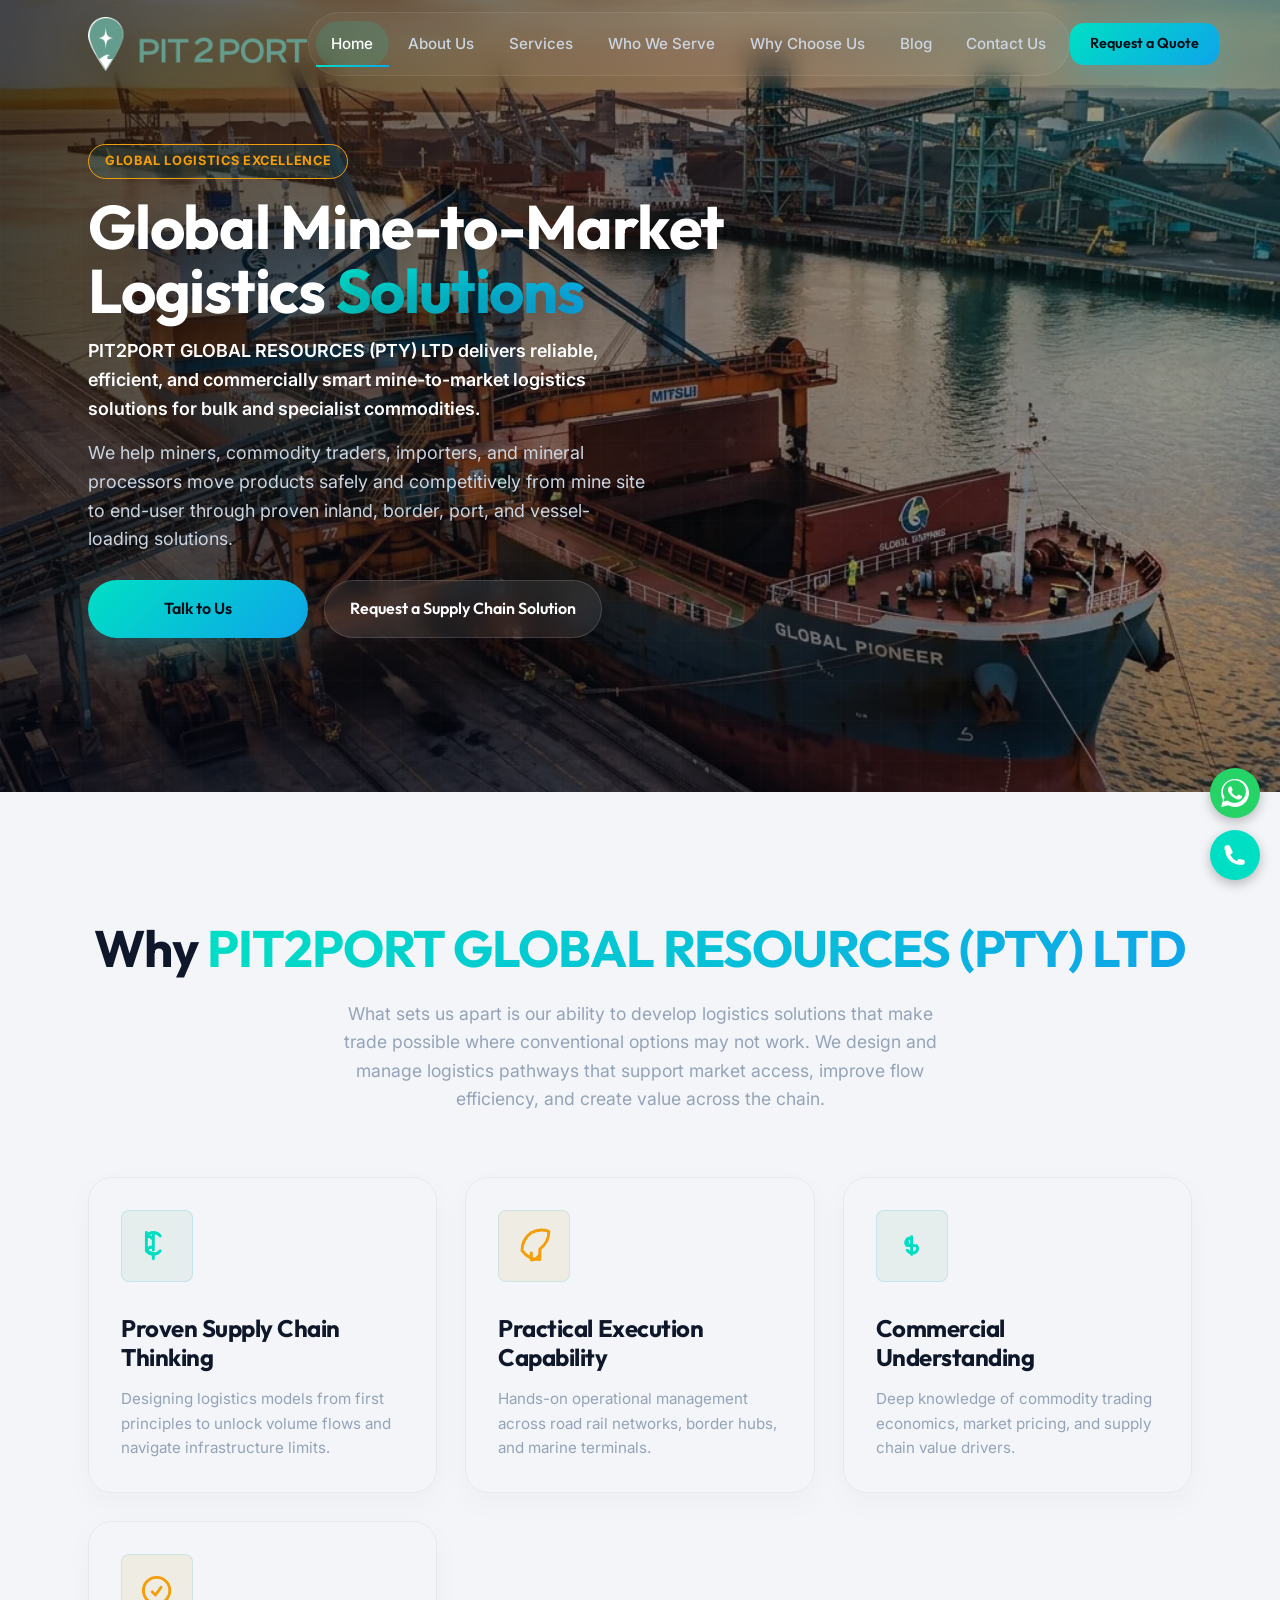
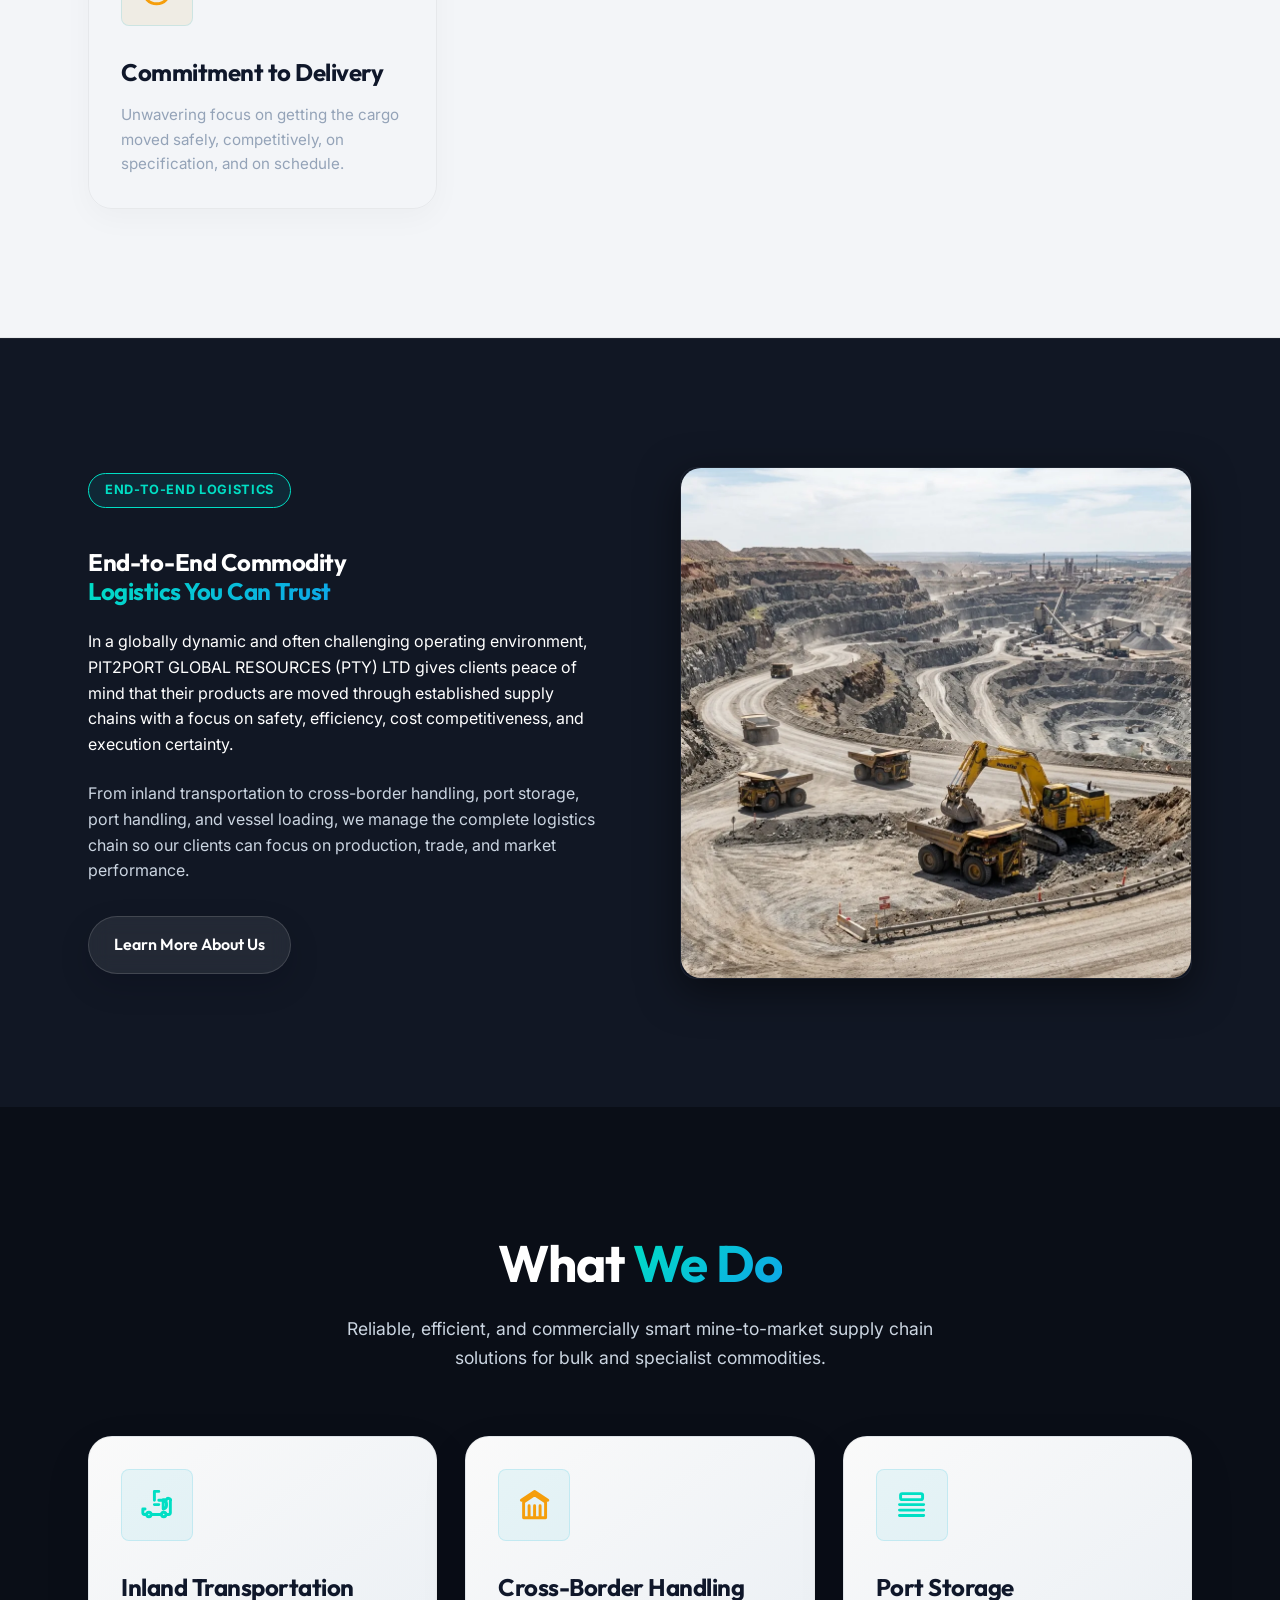
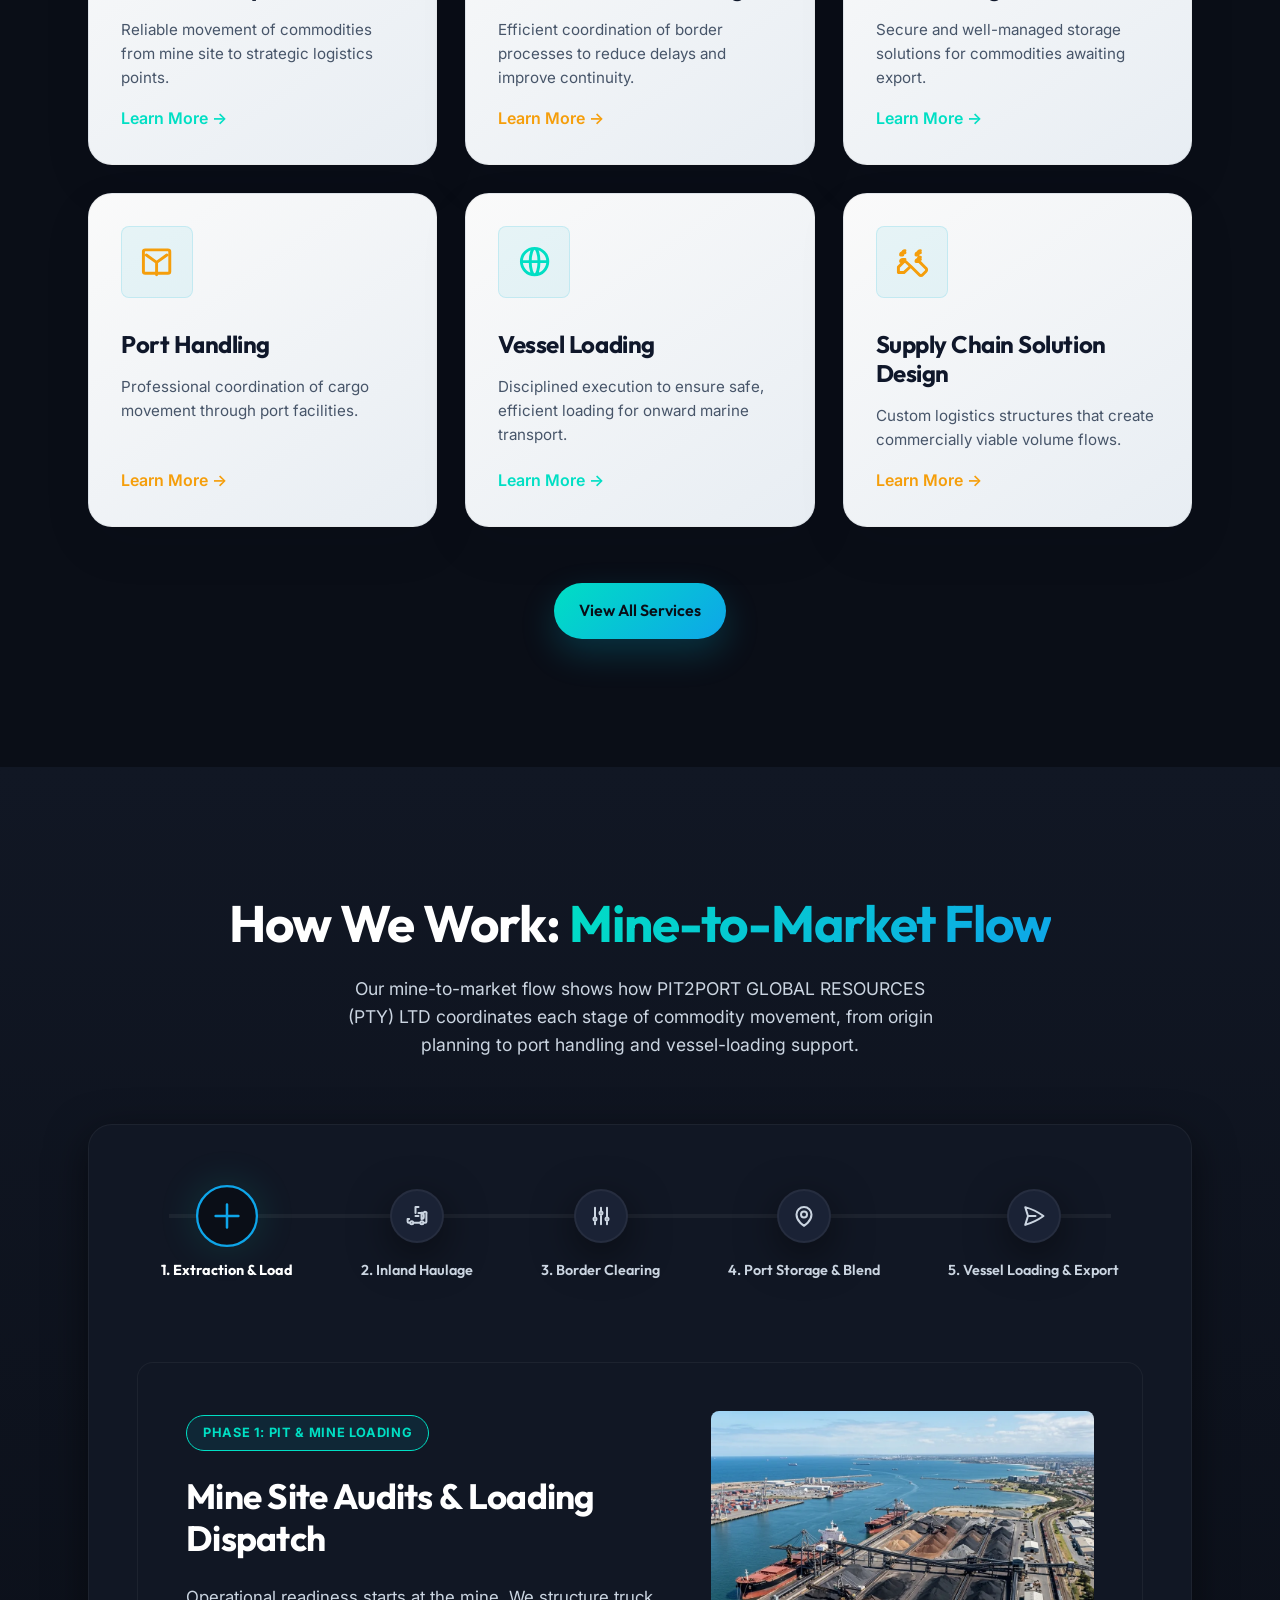
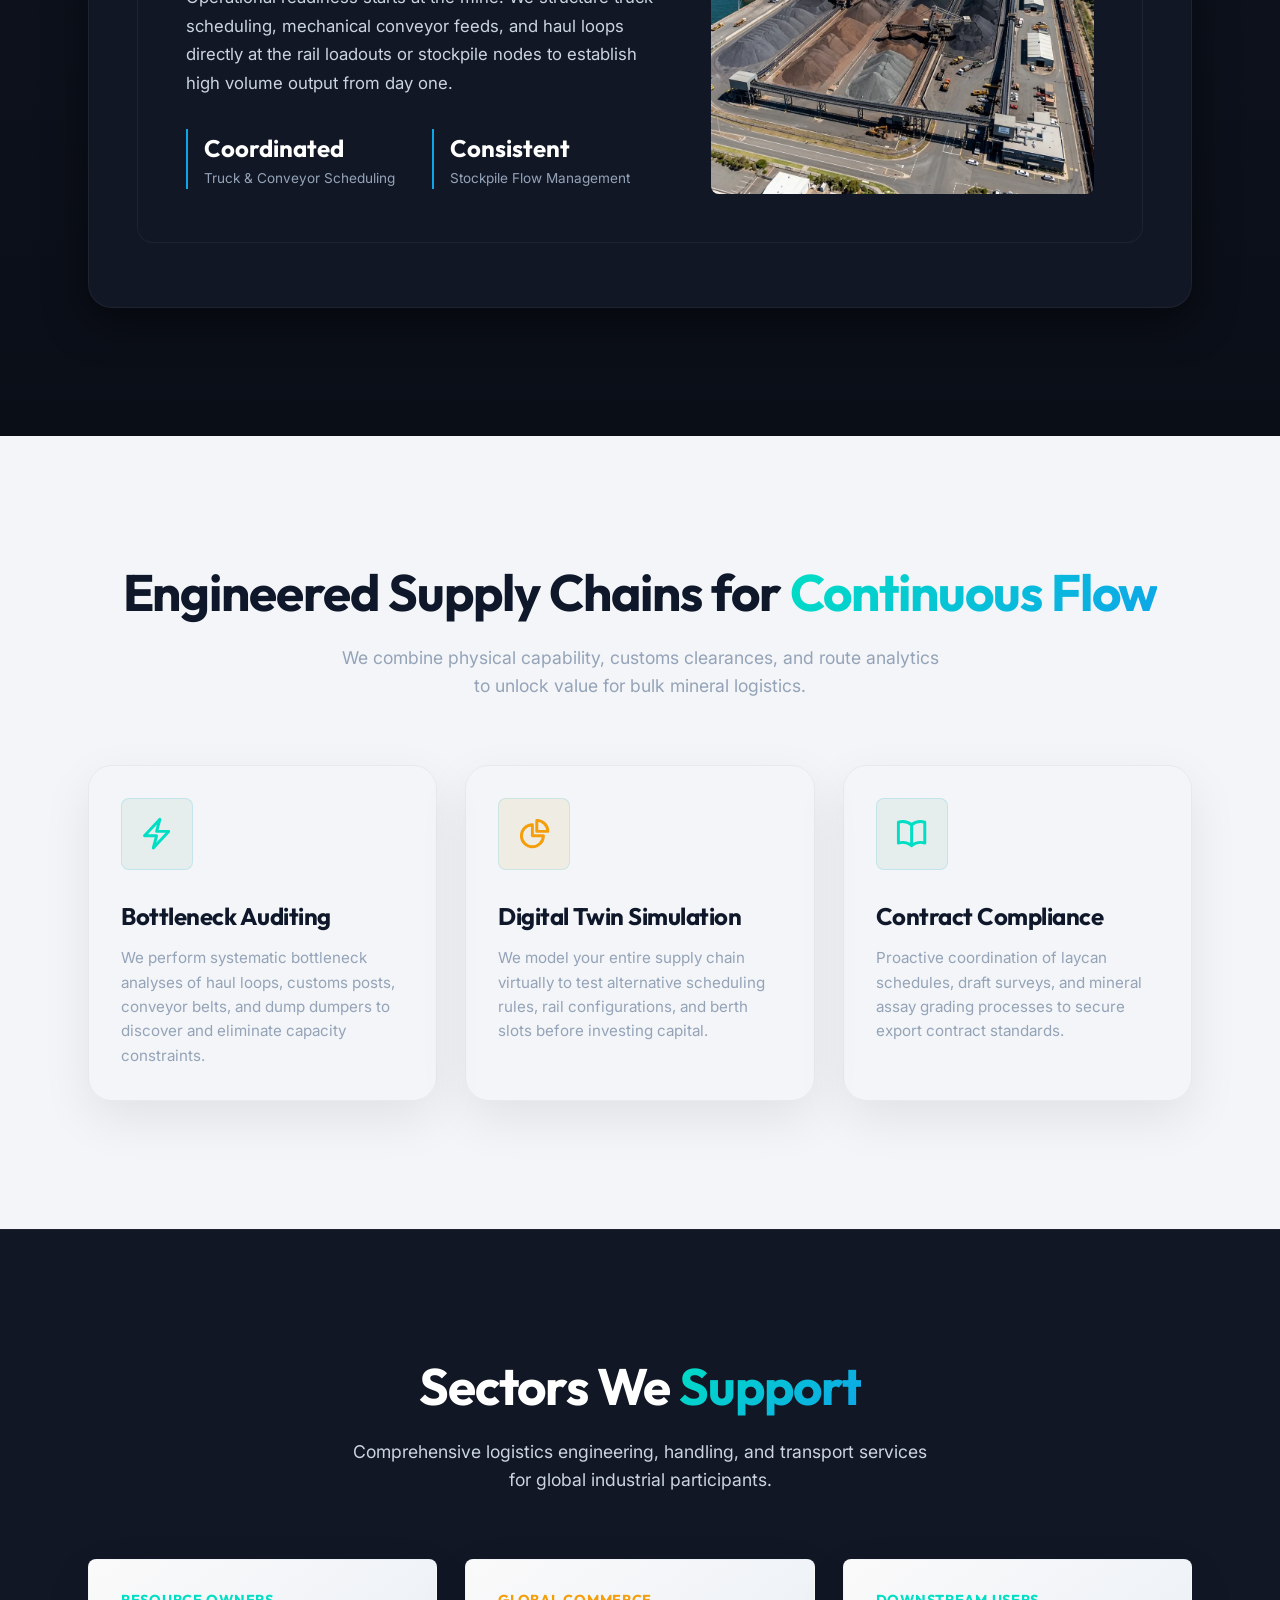
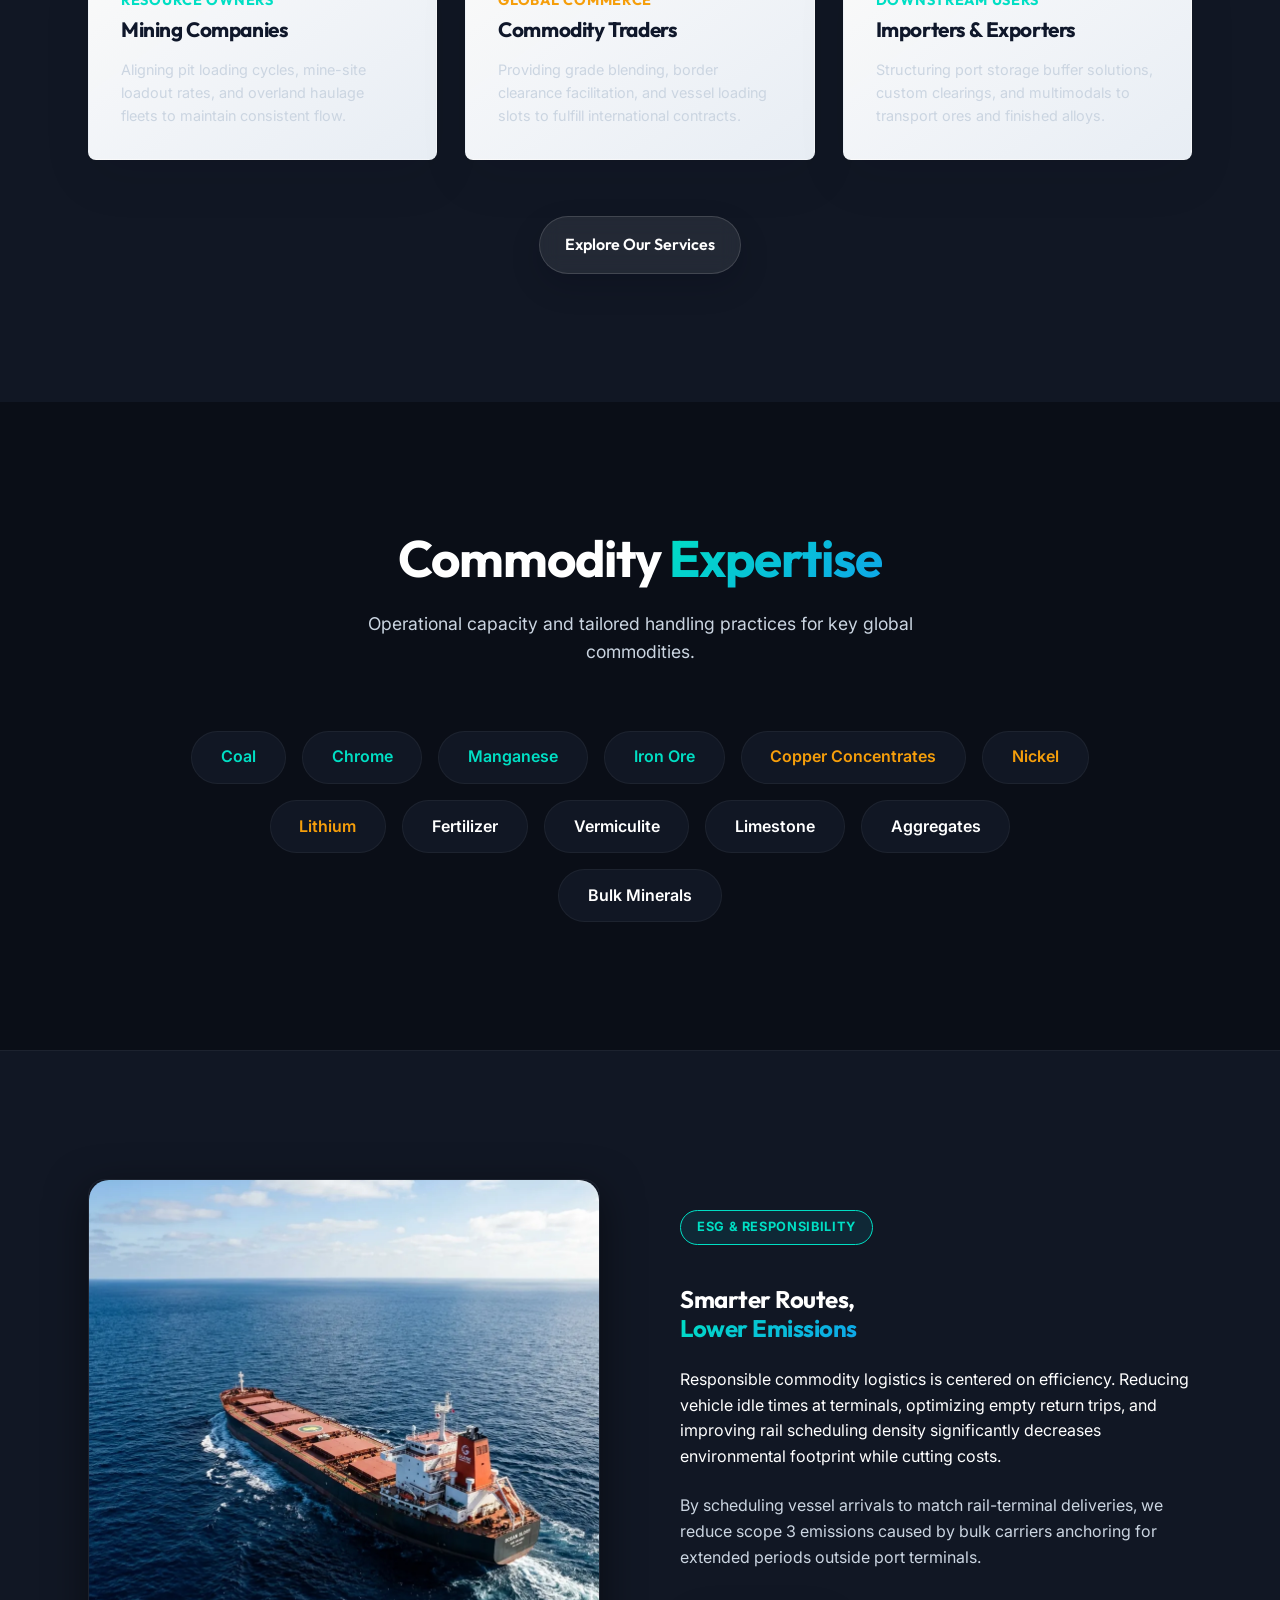
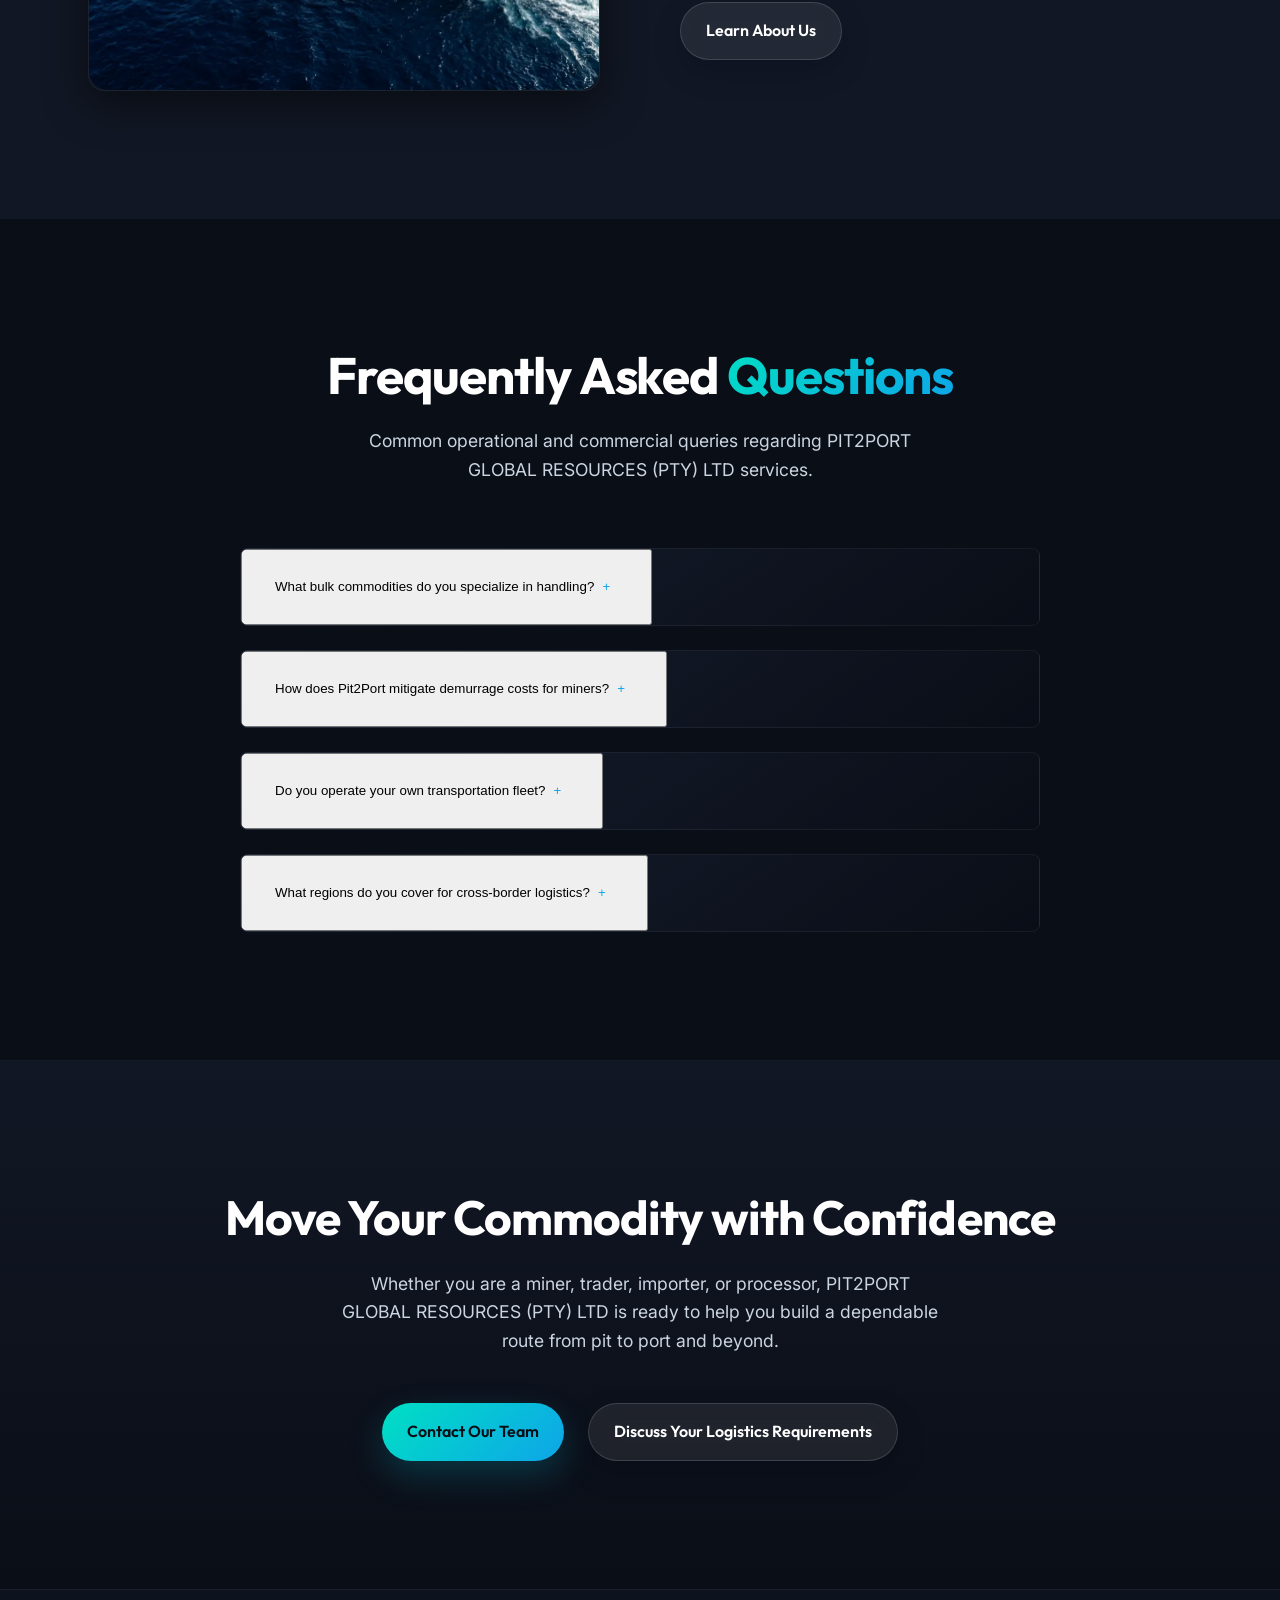
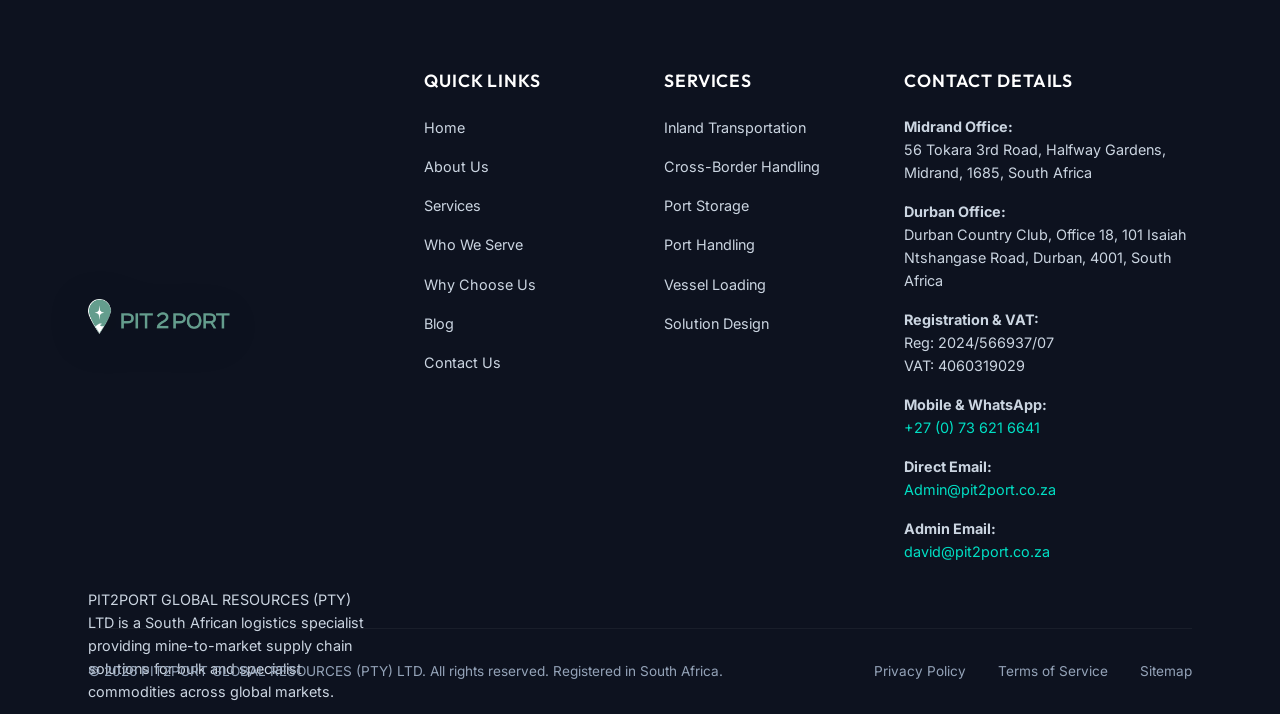
==== index.html @ 327b93f2 "Add PIT2PORT website for review Co-authored-by: Copilot <223556219+Copilot@users.noreply.github.com>" ====
<!doctype html>
<html lang="en">
  <head>
    <meta charset="UTF-8" />
    <meta name="viewport" content="width=device-width, initial-scale=1.0" />
    <meta
      name="description"
      content="PIT2PORT GLOBAL RESOURCES (PTY) LTD delivers reliable, efficient, and commercially smart mine-to-market logistics solutions for bulk and specialist commodities."
    />
    <meta
      name="keywords"
      content="Mine to Market Logistics, Commodity Logistics, Bulk Commodity Transport, Mining Logistics, Port Logistics, Cross Border Logistics, Vessel Loading, Inland Transportation, Mineral Logistics, Export Logistics, Supply Chain Solutions"
    />
    <link rel="canonical" href="https://www.pit2port.co.za/index.html" />

    <!-- Open Graph / Facebook -->
    <meta property="og:type" content="website" />
    <meta property="og:url" content="https://www.pit2port.co.za/index.html" />
    <meta
      property="og:title"
      content="Global Mine-to-Market Logistics Solutions | PIT2PORT GLOBAL RESOURCES (PTY) LTD"
    />
    <meta
      property="og:description"
      content="Move bulk commodities safely and competitively from mine site to end-user. Inland, border, port, storage, and vessel loading solutions."
    />
    <meta property="og:image" content="images/hero.jpg" />

    <!-- Twitter -->
    <meta property="twitter:card" content="summary_large_image" />
    <meta
      property="twitter:url"
      content="https://www.pit2port.co.za/index.html"
    />
    <meta
      property="twitter:title"
      content="Global Mine-to-Market Logistics Solutions | PIT2PORT GLOBAL RESOURCES (PTY) LTD"
    />
    <meta
      property="twitter:description"
      content="Move bulk commodities safely and competitively from mine site to end-user. Inland, border, port, storage, and vessel loading solutions."
    />
    <meta property="twitter:image" content="images/hero.jpg" />

    <title>Global Mine-to-Market Logistics Solutions | PIT2PORT GLOBAL RESOURCES (PTY) LTD</title>

    <!-- Favicon Support -->
    <link rel="icon" type="image/png" href="images/logo.png" />

    <!-- Stylesheets -->
    <link rel="stylesheet" href="css/style.css?v=mobilefix3" />
    <link rel="stylesheet" href="css/responsive.css?v=mobilefix3" />

    <!-- Structured Data (JSON-LD) -->
    <script type="application/ld+json">
      {
        "@context": "https://schema.org",
        "@graph": [
          {
            "@type": "Organization",
            "@id": "https://www.pit2port.co.za/#organization",
            "name": "PIT2PORT GLOBAL RESOURCES (PTY) LTD",
            "url": "https://www.pit2port.co.za",
            "logo": {
              "@type": "ImageObject",
              "url": "https://www.pit2port.co.za/images/logo.png",
              "caption": "Pit2Port Logo"
            },
            "contactPoint": {
              "@type": "ContactPoint",
              "telephone": "+27736216641",
              "contactType": "customer service",
              "email": "admin@pit2port.co.za",
              "availableLanguage": "English"
            }
          },
          {
            "@type": "LocalBusiness",
            "@id": "https://www.pit2port.co.za/#localbusiness",
            "name": "PIT2PORT GLOBAL RESOURCES (PTY) LTD",
            "image": "https://www.pit2port.co.za/images/hero.jpg",
            "telephone": "+27736216641",
            "email": "admin@pit2port.co.za",
            "url": "https://www.pit2port.co.za",
            "address": {
              "@type": "PostalAddress",
              "streetAddress": "56 Tokara 3rd Road, Halfway Gardens",
              "addressLocality": "Midrand",
              "postalCode": "1685",
              "addressRegion": "Gauteng",
              "addressCountry": "ZA"
            },
            "geo": {
              "@type": "GeoCoordinates",
              "latitude": "-25.9926",
              "longitude": "28.1328"
            },
            "areaServed": "Global"
          }
        ]
      }
    </script>
  </head>
  <body class="home-page">
    <div id="scroll-progress"></div>

    <!-- STICKY HEADER -->
    <header class="header">
      <div class="container nav-container">
        <a href="index.html" class="logo" id="header-logo">
          <img src="images/logo.png" alt="Pit2Port Logo" />
        </a>

        <button
          class="menu-toggle"
          id="menu-toggle"
          aria-label="Toggle menu"
          aria-expanded="false"
        >
          <span></span>
          <span></span>
          <span></span>
        </button>

        <ul class="nav-menu">
          <li><a href="index.html" class="nav-link active">Home</a></li>
          <li><a href="about.html" class="nav-link">About Us</a></li>
          <li><a href="services.html" class="nav-link">Services</a></li>
          <li><a href="who-we-serve.html" class="nav-link">Who We Serve</a></li>
          <li>
            <a href="why-choose-us.html" class="nav-link">Why Choose Us</a>
          </li>
          <li><a href="blog.html" class="nav-link">Blog</a></li>
          <li><a href="contact.html" class="nav-link">Contact Us</a></li>
          <li class="nav-btn-mobile">
            <a href="contact.html#quote-form" class="btn btn-primary btn-sm"
              >Request a Quote</a
            >
          </li>
        </ul>

        <div class="nav-actions">
          <a
            href="contact.html#quote-form"
            class="btn btn-primary btn-header-quote"
            >Request a Quote</a
          >
        </div>
      </div>
    </header>

    <!-- HERO SECTION -->
    <section class="hero-section">
      <div class="grid-overlay"></div>
      <div class="glow-orb" style="top: 20%; left: 10%"></div>

      <div class="container hero-content">
        <div class="hero-text reveal">
          <span
            class="panel-tag"
            style="
              margin-bottom: 1rem;
              border-color: var(--accent-gold);
              color: var(--accent-gold);
            "
            >Global Logistics Excellence</span
          >
          <h1>
            Global Mine-to-Market <br />Logistics
            <span class="text-gradient">Solutions</span>
          </h1>
          <p
            class="hero-subhead"
            style="
              font-weight: 600;
              color: var(--text-primary);
              margin-bottom: 1rem;
            "
          >
            PIT2PORT GLOBAL RESOURCES (PTY) LTD delivers reliable, efficient,
            and commercially smart mine-to-market logistics solutions for
            bulk and specialist commodities.
          </p>
          <p>
            We help miners, commodity traders, importers, and mineral processors
            move products safely and competitively from mine site to end-user
            through proven inland, border, port, and vessel-loading solutions.
          </p>
          <div class="hero-cta">
            <a href="contact.html" class="btn btn-primary">Talk to Us</a>
            <a href="contact.html#quote-form" class="btn btn-secondary"
              >Request a Supply Chain Solution</a
            >
          </div>
        </div>
      </div>
    </section>

    <!-- TRUST SECTION -->
    <section
      class="section"
      style="
        background: var(--bg-light);
        color: var(--text-dark);
        border-bottom: 1px solid rgba(0, 0, 0, 0.05);
      "
    >
      <div class="container">
        <h2 class="section-title reveal" style="color: var(--text-dark)">
          Why <span class="text-gradient">PIT2PORT GLOBAL RESOURCES (PTY) LTD</span>
        </h2>
        <p class="section-subtitle reveal" style="color: var(--text-muted)">
          What sets us apart is our ability to develop logistics solutions that
          make trade possible where conventional options may not work. We design
          and manage logistics pathways that support market access, improve flow
          efficiency, and create value across the chain.
        </p>

        <div class="card-grid reveal">
          <!-- Trust Card 1 -->
          <div
            class="card-premium"
            style="
              background: var(--white);
              border: 1px solid rgba(0, 0, 0, 0.05);
              box-shadow: 0 10px 30px rgba(0, 0, 0, 0.03);
            "
          >
            <div
              class="card-icon"
              style="
                background: rgba(110, 164, 151, 0.1);
                color: var(--accent-teal);
              "
            >
              <svg
                fill="none"
                stroke="currentColor"
                stroke-width="2"
                viewBox="0 0 24 24"
                xmlns="http://www.w3.org/2000/svg"
              >
                <path
                  stroke-linecap="round"
                  stroke-linejoin="round"
                  d="M9.75 3.104v11.896m0-11.896a5.978 5.978 0 014.708 2.292m-4.708-2.292a5.978 5.978 0 00-4.708 2.292m0 0a5.978 5.978 0 014.708 2.292m-4.708-2.292V15a5.978 5.978 0 004.708 2.292m0 0V21m0-3.104a5.978 5.978 0 004.708-2.292m-4.708 2.292a5.978 5.978 0 01-4.708-2.292m0 0V15a5.978 5.978 0 014.708-2.292m-4.708 2.292V3.104"
                ></path>
              </svg>
            </div>
            <h3 style="color: var(--text-dark); margin-bottom: 1rem">
              Proven Supply Chain Thinking
            </h3>
            <p style="color: var(--text-muted)">
              Designing logistics models from first principles to unlock volume
              flows and navigate infrastructure limits.
            </p>
          </div>

          <!-- Trust Card 2 -->
          <div
            class="card-premium"
            style="
              background: var(--white);
              border: 1px solid rgba(0, 0, 0, 0.05);
              box-shadow: 0 10px 30px rgba(0, 0, 0, 0.03);
            "
          >
            <div
              class="card-icon"
              style="
                background: rgba(200, 155, 60, 0.1);
                color: var(--accent-gold);
              "
            >
              <svg
                fill="none"
                stroke="currentColor"
                stroke-width="2"
                viewBox="0 0 24 24"
                xmlns="http://www.w3.org/2000/svg"
              >
                <path
                  stroke-linecap="round"
                  stroke-linejoin="round"
                  d="M15.59 14.37a6 6 0 01-5.84 7.38v-4.8m5.84-2.58a14.98 14.98 0 006.16-12.12A14.98 14.98 0 009.61 3.24a14.98 14.98 0 00-6.16 12.12 14.98 14.98 0 0012.14 6.16z"
                ></path>
              </svg>
            </div>
            <h3 style="color: var(--text-dark); margin-bottom: 1rem">
              Practical Execution Capability
            </h3>
            <p style="color: var(--text-muted)">
              Hands-on operational management across road rail networks, border
              hubs, and marine terminals.
            </p>
          </div>

          <!-- Trust Card 3 -->
          <div
            class="card-premium"
            style="
              background: var(--white);
              border: 1px solid rgba(0, 0, 0, 0.05);
              box-shadow: 0 10px 30px rgba(0, 0, 0, 0.03);
            "
          >
            <div
              class="card-icon"
              style="
                background: rgba(110, 164, 151, 0.1);
                color: var(--accent-teal);
              "
            >
              <svg
                fill="none"
                stroke="currentColor"
                stroke-width="2"
                viewBox="0 0 24 24"
                xmlns="http://www.w3.org/2000/svg"
              >
                <path
                  stroke-linecap="round"
                  stroke-linejoin="round"
                  d="M12 6v12m-3-2.818l.879.879A3 3 0 0012.43 17H13a3 3 0 002.24-5H12a3 3 0 01-2.24-5H11a3 3 0 00-2.24 5H12"
                ></path>
              </svg>
            </div>
            <h3 style="color: var(--text-dark); margin-bottom: 1rem">
              Commercial Understanding
            </h3>
            <p style="color: var(--text-muted)">
              Deep knowledge of commodity trading economics, market pricing, and
              supply chain value drivers.
            </p>
          </div>

          <!-- Trust Card 4 -->
          <div
            class="card-premium"
            style="
              background: var(--white);
              border: 1px solid rgba(0, 0, 0, 0.05);
              box-shadow: 0 10px 30px rgba(0, 0, 0, 0.03);
            "
          >
            <div
              class="card-icon"
              style="
                background: rgba(200, 155, 60, 0.1);
                color: var(--accent-gold);
              "
            >
              <svg
                fill="none"
                stroke="currentColor"
                stroke-width="2"
                viewBox="0 0 24 24"
                xmlns="http://www.w3.org/2000/svg"
              >
                <path
                  stroke-linecap="round"
                  stroke-linejoin="round"
                  d="M9 12.75L11.25 15 15 9.75M21 12a9 9 0 11-18 0 9 9 0 0118 0z"
                ></path>
              </svg>
            </div>
            <h3 style="color: var(--text-dark); margin-bottom: 1rem">
              Commitment to Delivery
            </h3>
            <p style="color: var(--text-muted)">
              Unwavering focus on getting the cargo moved safely, competitively,
              on specification, and on schedule.
            </p>
          </div>
        </div>
      </div>
    </section>

    <!-- ABOUT PREVIEW -->
    <section
      class="section"
      style="
        background: var(--bg-secondary);
        border-top: 1px solid var(--glass-border);
      "
    >
      <div class="container grid-2col">
        <div class="reveal">
          <span
            class="panel-tag"
            style="color: var(--accent-teal); border-color: var(--accent-teal)"
            >End-to-End Logistics</span
          >
          <h2 style="margin-top: 1rem; margin-bottom: 1.5rem">
            End-to-End Commodity <br /><span class="text-gradient"
              >Logistics You Can Trust</span
            >
          </h2>
          <p style="margin-bottom: 1.5rem">
            In a globally dynamic and often challenging operating environment,
            PIT2PORT GLOBAL RESOURCES (PTY) LTD gives clients peace of mind
            that their products are moved through established supply chains
            with a focus on safety,
            efficiency, cost competitiveness, and execution certainty.
          </p>
          <p style="margin-bottom: 2rem; color: var(--text-secondary)">
            From inland transportation to cross-border handling, port storage,
            port handling, and vessel loading, we manage the complete logistics
            chain so our clients can focus on production, trade, and market
            performance.
          </p>
          <a href="about.html" class="btn btn-secondary">Learn More About Us</a>
        </div>
        <div class="reveal" style="transition-delay: 0.2s">
          <div
            style="
              position: relative;
              border-radius: var(--border-radius-md);
              overflow: hidden;
              box-shadow: var(--glass-shadow);
              border: 1px solid var(--glass-border);
            "
          >
            <picture>
              <source srcset="images/mining.webp" type="image/webp" />
              <img
                src="images/mining.jpg"
                alt="Mine Extraction Site"
                loading="lazy"
                width="1024"
                height="1024"
                style="
                  width: 100%;
                  height: auto;
                  display: block;
                  transition: transform 0.5s ease;
                "
                class="hover-zoom"
              />
            </picture>
          </div>
        </div>
      </div>
    </section>

    <!-- SERVICES PREVIEW -->
    <section class="section" style="background: var(--bg-primary)">
      <div class="container">
        <h2 class="section-title reveal">
          What <span class="text-gradient">We Do</span>
        </h2>
        <p class="section-subtitle reveal">
          Reliable, efficient, and commercially smart mine-to-market supply
          chain solutions for bulk and specialist commodities.
        </p>

        <div
          class="card-grid reveal"
          style="grid-template-columns: repeat(auto-fit, minmax(280px, 1fr))"
        >
          <!-- Service Card 1 -->
          <div class="card-premium">
            <div class="card-icon" style="color: var(--accent-teal)">
              <svg
                fill="none"
                stroke="currentColor"
                stroke-width="2"
                viewBox="0 0 24 24"
                xmlns="http://www.w3.org/2000/svg"
              >
                <path
                  stroke-linecap="round"
                  stroke-linejoin="round"
                  d="M8.25 18.75a1.5 1.5 0 01-3 0m3 0a1.5 1.5 0 00-3 0m3 0h6m-9 0H3.75a1.125 1.125 0 01-1.125-1.125V15h1.5m14.25 3.75a1.5 1.5 0 01-3 0m3 0a1.5 1.5 0 00-3 0m3 0h1.875a1.125 1.125 0 001.125-1.125V9.75A1.125 1.125 0 0018.75 8.625H16.5M16.5 15V9.75m0 5.25a2.25 2.25 0 002.25-2.25v-1.5a2.25 2.25 0 00-2.25-2.25H13.5m-3 0V3h3m-3 9h3"
                ></path>
              </svg>
            </div>
            <h3>Inland Transportation</h3>
            <p>
              Reliable movement of commodities from mine site to strategic
              logistics points.
            </p>
            <a
              href="services.html#inland-transportation"
              class="text-link"
              style="
                color: var(--accent-teal);
                display: inline-flex;
                align-items: center;
                margin-top: 1rem;
                font-weight: 600;
              "
              >Learn More &rarr;</a
            >
          </div>

          <!-- Service Card 2 -->
          <div class="card-premium">
            <div class="card-icon" style="color: var(--accent-gold)">
              <svg
                fill="none"
                stroke="currentColor"
                stroke-width="2"
                viewBox="0 0 24 24"
                xmlns="http://www.w3.org/2000/svg"
              >
                <path
                  stroke-linecap="round"
                  stroke-linejoin="round"
                  d="M12 21v-8.25M15.75 21v-8.25M8.25 21v-8.25M3 9l9-6 9 6m-1.5 12V10.33l-7.5-5-7.5 5V21h15z"
                ></path>
              </svg>
            </div>
            <h3>Cross-Border Handling</h3>
            <p>
              Efficient coordination of border processes to reduce delays and
              improve continuity.
            </p>
            <a
              href="services.html#cross-border-handling"
              class="text-link"
              style="
                color: var(--accent-gold);
                display: inline-flex;
                align-items: center;
                margin-top: 1rem;
                font-weight: 600;
              "
              >Learn More &rarr;</a
            >
          </div>

          <!-- Service Card 3 -->
          <div class="card-premium">
            <div class="card-icon" style="color: var(--accent-teal)">
              <svg
                fill="none"
                stroke="currentColor"
                stroke-width="2"
                viewBox="0 0 24 24"
                xmlns="http://www.w3.org/2000/svg"
              >
                <path
                  stroke-linecap="round"
                  stroke-linejoin="round"
                  d="M3.75 12h16.5m-16.5 3.75h16.5M3.75 19.5h16.5M5.625 4.5h12.75c.621 0 1.125.504 1.125 1.125v1.875c0 .621-.504 1.125-1.125 1.125H5.625a1.125 1.125 0 01-1.125-1.125V5.625c0-.621.504-1.125 1.125-1.125z"
                ></path>
              </svg>
            </div>
            <h3>Port Storage</h3>
            <p>
              Secure and well-managed storage solutions for commodities awaiting
              export.
            </p>
            <a
              href="services.html#port-storage"
              class="text-link"
              style="
                color: var(--accent-teal);
                display: inline-flex;
                align-items: center;
                margin-top: 1rem;
                font-weight: 600;
              "
              >Learn More &rarr;</a
            >
          </div>

          <!-- Service Card 4 -->
          <div class="card-premium">
            <div class="card-icon" style="color: var(--accent-gold)">
              <svg
                fill="none"
                stroke="currentColor"
                stroke-width="2"
                viewBox="0 0 24 24"
                xmlns="http://www.w3.org/2000/svg"
              >
                <path
                  stroke-linecap="round"
                  stroke-linejoin="round"
                  d="M19 7.5L12 12.5L5 7.5M12 12.5V21M3 5.25c0-.69.56-1.25 1.25-1.25h15.5c.69 0 1.25.56 1.25 1.25v13.5c0 .69-.56 1.25-1.25 1.25H4.25A1.25 1.25 0 013 18.75V5.25z"
                ></path>
              </svg>
            </div>
            <h3>Port Handling</h3>
            <p>
              Professional coordination of cargo movement through port
              facilities.
            </p>
            <a
              href="services.html#port-handling"
              class="text-link"
              style="
                color: var(--accent-gold);
                display: inline-flex;
                align-items: center;
                margin-top: 1rem;
                font-weight: 600;
              "
              >Learn More &rarr;</a
            >
          </div>

          <!-- Service Card 5 -->
          <div class="card-premium">
            <div class="card-icon" style="color: var(--accent-teal)">
              <svg
                fill="none"
                stroke="currentColor"
                stroke-width="2"
                viewBox="0 0 24 24"
                xmlns="http://www.w3.org/2000/svg"
              >
                <path
                  stroke-linecap="round"
                  stroke-linejoin="round"
                  d="M21 12a9 9 0 01-9 9m9-9a9 9 0 00-9-9m9 9H3m9 9a9 9 0 01-9-9m9 9c1.657 0 3-4.03 3-9s-1.343-9-3-9m0 18c-1.657 0-3-4.03-3-9s1.343-9 3-9m-9 9a9 9 0 019-9"
                ></path>
              </svg>
            </div>
            <h3>Vessel Loading</h3>
            <p>
              Disciplined execution to ensure safe, efficient loading for onward
              marine transport.
            </p>
            <a
              href="services.html#vessel-loading"
              class="text-link"
              style="
                color: var(--accent-teal);
                display: inline-flex;
                align-items: center;
                margin-top: 1rem;
                font-weight: 600;
              "
              >Learn More &rarr;</a
            >
          </div>

          <!-- Service Card 6 -->
          <div class="card-premium">
            <div class="card-icon" style="color: var(--accent-gold)">
              <svg
                fill="none"
                stroke="currentColor"
                stroke-width="2"
                viewBox="0 0 24 24"
                xmlns="http://www.w3.org/2000/svg"
              >
                <path
                  stroke-linecap="round"
                  stroke-linejoin="round"
                  d="M11.42 15.17L17.25 21A1.5 1.5 0 0019.5 21l2.25-2.25A1.5 1.5 0 0021.75 16.5l-5.83-5.83M11.42 15.17L6.75 19.5H3v-3.75l4.33-4.33m4.09 3.75l-4.09-3.75M16.5 6v1.5m0-1.5a1.5 1.5 0 011.5-1.5m-1.5 1.5a1.5 1.5 0 00-1.5 1.5m1.5-1.5h1.5m-1.5 4.5v1.5m0-1.5a1.5 1.5 0 011.5-1.5m-1.5 1.5a1.5 1.5 0 00-1.5 1.5m1.5-1.5h1.5M6 6v1.5M6 6a1.5 1.5 0 011.5-1.5M6 6a1.5 1.5 0 00-1.5 1.5M6 6h1.5m-1.5 4.5v1.5M6 6a1.5 1.5 0 011.5-1.5M6 10.5a1.5 1.5 0 00-1.5 1.5M6 10.5h1.5"
                ></path>
              </svg>
            </div>
            <h3>Supply Chain Solution Design</h3>
            <p>
              Custom logistics structures that create commercially viable volume
              flows.
            </p>
            <a
              href="services.html#supply-chain-design"
              class="text-link"
              style="
                color: var(--accent-gold);
                display: inline-flex;
                align-items: center;
                margin-top: 1rem;
                font-weight: 600;
              "
              >Learn More &rarr;</a
            >
          </div>
        </div>

        <div style="text-align: center; margin-top: 3.5rem" class="reveal">
          <a href="services.html" class="btn btn-primary">View All Services</a>
        </div>
      </div>
    </section>

    <!-- INTERACTIVE HOW WE WORK TIMELINE -->
    <section
      class="section"
      id="how-we-work"
      style="background: var(--gradient-dark)"
    >
      <div class="container">
        <h2 class="section-title reveal">
          How We Work: <span class="text-gradient">Mine-to-Market Flow</span>
        </h2>
        <p class="section-subtitle reveal">
          Our mine-to-market flow shows how PIT2PORT GLOBAL RESOURCES (PTY)
          LTD coordinates each stage of commodity movement, from origin
          planning to port handling and vessel-loading support.
        </p>

        <div class="visualizer-container reveal">
          <!-- Flow Steps -->
          <div class="timeline-flow">
            <div class="timeline-line"></div>
            <div class="timeline-progress-line"></div>

            <div class="timeline-step active" id="step-0">
              <div class="step-node">
                <svg
                  fill="none"
                  stroke="currentColor"
                  stroke-width="2"
                  viewBox="0 0 24 24"
                  xmlns="http://www.w3.org/2000/svg"
                >
                  <path
                    stroke-linecap="round"
                    stroke-linejoin="round"
                    d="M12 3v18M3 12h18"
                  ></path>
                </svg>
              </div>
              <span class="step-label">1. Extraction & Load</span>
            </div>

            <div class="timeline-step" id="step-1">
              <div class="step-node">
                <svg
                  fill="none"
                  stroke="currentColor"
                  stroke-width="2"
                  viewBox="0 0 24 24"
                  xmlns="http://www.w3.org/2000/svg"
                >
                  <path
                    stroke-linecap="round"
                    stroke-linejoin="round"
                    d="M8.25 18.75a1.5 1.5 0 01-3 0m3 0a1.5 1.5 0 00-3 0m3 0h6m-9 0H3.75a1.125 1.125 0 01-1.125-1.125V15h1.5m14.25 3.75a1.5 1.5 0 01-3 0m3 0a1.5 1.5 0 00-3 0m3 0h1.875a1.125 1.125 0 001.125-1.125V9.75A1.125 1.125 0 0018.75 8.625H16.5M16.5 15V9.75m0 5.25a2.25 2.25 0 002.25-2.25v-1.5a2.25 2.25 0 00-2.25-2.25H13.5m-3 0V3h3m-3 9h3"
                  ></path>
                </svg>
              </div>
              <span class="step-label">2. Inland Haulage</span>
            </div>

            <div class="timeline-step" id="step-2">
              <div class="step-node">
                <svg
                  fill="none"
                  stroke="currentColor"
                  stroke-width="2"
                  viewBox="0 0 24 24"
                  xmlns="http://www.w3.org/2000/svg"
                >
                  <path
                    stroke-linecap="round"
                    stroke-linejoin="round"
                    d="M6 13.5V3.75m0 9.75a1.5 1.5 0 010 3m0-3a1.5 1.5 0 000 3m0 3.75V16.5m12-3V3.75m0 9.75a1.5 1.5 0 010 3m0-3a1.5 1.5 0 000 3m0 3.75V16.5m-6-9V3.75m0 3.75a1.5 1.5 0 010 3m0-3a1.5 1.5 0 000 3m0 9.75V10.5"
                  ></path>
                </svg>
              </div>
              <span class="step-label">3. Border Clearing</span>
            </div>

            <div class="timeline-step" id="step-3">
              <div class="step-node">
                <svg
                  fill="none"
                  stroke="currentColor"
                  stroke-width="2"
                  viewBox="0 0 24 24"
                  xmlns="http://www.w3.org/2000/svg"
                >
                  <path
                    stroke-linecap="round"
                    stroke-linejoin="round"
                    d="M19.5 10.5c0 7.142-7.5 11.25-7.5 11.25s-7.5-4.108-7.5-11.25a7.5 7.5 0 1 1 15 0zM12 13.5a3 3 0 1 0 0-6 3 3 0 0 0 0 6z"
                  ></path>
                </svg>
              </div>
              <span class="step-label">4. Port Storage & Blend</span>
            </div>

            <div class="timeline-step" id="step-4">
              <div class="step-node">
                <svg
                  fill="none"
                  stroke="currentColor"
                  stroke-width="2"
                  viewBox="0 0 24 24"
                  xmlns="http://www.w3.org/2000/svg"
                >
                  <path
                    stroke-linecap="round"
                    stroke-linejoin="round"
                    d="M6 12L3.269 3.126A59.768 59.768 0 0121.485 12 59.77 59.77 0 013.27 20.876L5.999 12zm0 0h7.5"
                  ></path>
                </svg>
              </div>
              <span class="step-label">5. Vessel Loading & Export</span>
            </div>
          </div>

          <!-- Info Panels (Toggled by JS in main.js) -->
          <div
            class="visualizer-panel"
            style="
              background: var(--bg-secondary);
              border: 1px solid var(--glass-border);
            "
          >
            <!-- Slide 1: Extraction -->
            <div class="panel-content active">
              <span
                class="panel-tag"
                style="
                  color: var(--accent-teal);
                  border-color: var(--accent-teal);
                "
                >Phase 1: Pit & Mine Loading</span
              >
              <h3 class="panel-title">Mine Site Audits & Loading Dispatch</h3>
              <p class="panel-desc">
                Operational readiness starts at the mine. We structure truck
                scheduling, mechanical conveyor feeds, and haul loops directly
                at the rail loadouts or stockpile nodes to establish high volume
                output from day one.
              </p>
              <div class="panel-metrics">
                <div class="metric-item">
                  <div class="metric-val">Coordinated</div>
                  <div class="metric-lbl">Truck & Conveyor Scheduling</div>
                </div>
                <div class="metric-item">
                  <div class="metric-val">Consistent</div>
                  <div class="metric-lbl">Stockpile Flow Management</div>
                </div>
              </div>
            </div>

            <!-- Slide 2: Inland Transport -->
            <div class="panel-content">
              <span
                class="panel-tag"
                style="
                  color: var(--accent-teal);
                  border-color: var(--accent-teal);
                "
                >Phase 2: Inland Haulage Link</span
              >
              <h3 class="panel-title">
                Rail Coordination & Road Haulage Fleet Sizing
              </h3>
              <p class="panel-desc">
                We dispatch and coordinate extensive truck fleets and schedule
                dedicated bulk freight trains, optimizing cycle times and
                refueling routes to prevent transit friction across continental
                transport routes.
              </p>
              <div class="panel-metrics">
                <div class="metric-item">
                  <div class="metric-val">Optimized</div>
                  <div class="metric-lbl">Transit Cycle Coordination</div>
                </div>
                <div class="metric-item">
                  <div class="metric-val">24/7</div>
                  <div class="metric-lbl">GPS Fleet Tracking & Security</div>
                </div>
              </div>
            </div>

            <!-- Slide 3: Border Clearing -->
            <div class="panel-content">
              <span
                class="panel-tag"
                style="
                  color: var(--accent-gold);
                  border-color: var(--accent-gold);
                "
                >Phase 3: Cross-Border Facilitation</span
              >
              <h3 class="panel-title">
                Customs clearance & Border Transit Management
              </h3>
              <p class="panel-desc">
                Friction at border gates creates major capacity blockages. We
                proactively coordinate transit documentation, customs duties,
                and cross-border safety clearances to prevent truck queues and
                border penalties.
              </p>
              <div class="panel-metrics">
                <div class="metric-item">
                  <div class="metric-val">Rigorous</div>
                  <div class="metric-lbl">Document Compliance Standards</div>
                </div>
                <div class="metric-item">
                  <div class="metric-val">Proactive</div>
                  <div class="metric-lbl">Border Queue Management</div>
                </div>
              </div>
            </div>

            <!-- Slide 4: Port Storage -->
            <div class="panel-content">
              <span
                class="panel-tag"
                style="
                  color: var(--accent-teal);
                  border-color: var(--accent-teal);
                "
                >Phase 4: Stockpile & Grade Blending</span
              >
              <h3 class="panel-title">
                Port Storage, Stockyard & Blending Management
              </h3>
              <p class="panel-desc">
                At the port terminal, stockpiles act as the critical buffer. We
                manage bulk stockyards and warehouses, organizing grade blending
                programs to meet strict quality contracts for direct delivery to
                vessels.
              </p>
              <div class="panel-metrics">
                <div class="metric-item">
                  <div class="metric-val">Scalable</div>
                  <div class="metric-lbl">
                    Secure Port Storage Buffer Capacity
                  </div>
                </div>
                <div class="metric-item">
                  <div class="metric-val">Disciplined</div>
                  <div class="metric-lbl">Grade Contract Adherence</div>
                </div>
              </div>
            </div>

            <!-- Slide 5: Marine Export -->
            <div class="panel-content">
              <span
                class="panel-tag"
                style="
                  color: var(--accent-gold);
                  border-color: var(--accent-gold);
                "
                >Phase 5: Ocean Shipping</span
              >
              <h3 class="panel-title">Vessel Loading & Demurrage Mitigation</h3>
              <p class="panel-desc">
                We coordinate ship loading, berth allocation, and marine
                terminal speed queues. Sizing ship load-rates and optimizing
                vessel arrival sequences reduces demurrage fees and secures
                buyers' timelines.
              </p>
              <div class="panel-metrics">
                <div class="metric-item">
                  <div class="metric-val">Efficient</div>
                  <div class="metric-lbl">Vessel Turnaround Coordination</div>
                </div>
                <div class="metric-item">
                  <div class="metric-val">Proactive</div>
                  <div class="metric-lbl">Demurrage Risk Mitigation</div>
                </div>
              </div>
            </div>

            <!-- Illustration Side -->
            <div class="panel-illustration">
              <picture style="width: 100%; height: 100%; display: block;">
                <source srcset="images/port.webp" type="image/webp" />
                <img
                  src="images/port.jpg"
                  alt="Port Terminal Infrastructure"
                  loading="lazy"
                  width="1024"
                  height="1024"
                  style="
                    border-radius: var(--border-radius-sm);
                    width: 100%;
                    height: 100%;
                    object-fit: cover;
                  "
                />
              </picture>
            </div>
          </div>
        </div>
      </div>
    </section>

    <!-- VALUE PROPOSITION -->
    <section
      class="section"
      style="background: var(--bg-light); color: var(--text-dark)"
    >
      <div class="container">
        <h2 class="section-title reveal" style="color: var(--text-dark)">
          Engineered Supply Chains for
          <span class="text-gradient">Continuous Flow</span>
        </h2>
        <p class="section-subtitle reveal" style="color: var(--text-muted)">
          We combine physical capability, customs clearances, and route
          analytics to unlock value for bulk mineral logistics.
        </p>

        <div class="card-grid reveal">
          <!-- Card 1 -->
          <div
            class="card-premium"
            style="
              background: var(--white);
              border: 1px solid rgba(0, 0, 0, 0.05);
            "
          >
            <div
              class="card-icon"
              style="
                color: var(--accent-teal);
                background: rgba(110, 164, 151, 0.1);
              "
            >
              <svg
                fill="none"
                stroke="currentColor"
                stroke-width="2"
                viewBox="0 0 24 24"
                xmlns="http://www.w3.org/2000/svg"
              >
                <path
                  stroke-linecap="round"
                  stroke-linejoin="round"
                  d="M3.75 13.5l10.5-11.25L12 10.5h8.25L9.75 21.75 12 13.5H3.75z"
                ></path>
              </svg>
            </div>
            <h3 style="color: var(--text-dark)">Bottleneck Auditing</h3>
            <p style="color: var(--text-muted)">
              We perform systematic bottleneck analyses of haul loops, customs
              posts, conveyor belts, and dump dumpers to discover and eliminate
              capacity constraints.
            </p>
          </div>

          <!-- Card 2 -->
          <div
            class="card-premium"
            style="
              background: var(--white);
              border: 1px solid rgba(0, 0, 0, 0.05);
            "
          >
            <div
              class="card-icon"
              style="
                color: var(--accent-gold);
                background: rgba(200, 155, 60, 0.1);
              "
            >
              <svg
                fill="none"
                stroke="currentColor"
                stroke-width="2"
                viewBox="0 0 24 24"
                xmlns="http://www.w3.org/2000/svg"
              >
                <path
                  stroke-linecap="round"
                  stroke-linejoin="round"
                  d="M10.5 6a7.5 7.5 0 107.5 7.5h-7.5V6z"
                ></path>
                <path
                  stroke-linecap="round"
                  stroke-linejoin="round"
                  d="M13.5 10.5H21A7.5 7.5 0 0013.5 3v7.5z"
                ></path>
              </svg>
            </div>
            <h3 style="color: var(--text-dark)">Digital Twin Simulation</h3>
            <p style="color: var(--text-muted)">
              We model your entire supply chain virtually to test alternative
              scheduling rules, rail configurations, and berth slots before
              investing capital.
            </p>
          </div>

          <!-- Card 3 -->
          <div
            class="card-premium"
            style="
              background: var(--white);
              border: 1px solid rgba(0, 0, 0, 0.05);
            "
          >
            <div
              class="card-icon"
              style="
                color: var(--accent-teal);
                background: rgba(110, 164, 151, 0.1);
              "
            >
              <svg
                fill="none"
                stroke="currentColor"
                stroke-width="2"
                viewBox="0 0 24 24"
                xmlns="http://www.w3.org/2000/svg"
              >
                <path
                  stroke-linecap="round"
                  stroke-linejoin="round"
                  d="M12 6.042A8.967 8.967 0 006 3.75c-1.052 0-2.062.18-3 .512v14.25A8.987 8.987 0 016 18c2.305 0 4.408.867 6 2.292m0-14.25a8.966 8.966 0 016-2.292c1.052 0 2.062.18 3 .512v14.25A8.987 8.987 0 0018 18a8.967 8.967 0 00-6 2.292m0-14.25v14.25"
                ></path>
              </svg>
            </div>
            <h3 style="color: var(--text-dark)">Contract Compliance</h3>
            <p style="color: var(--text-muted)">
              Proactive coordination of laycan schedules, draft surveys, and
              mineral assay grading processes to secure export contract
              standards.
            </p>
          </div>
        </div>
      </div>
    </section>

    <!-- INDUSTRIES SERVED -->
    <section
      class="section"
      style="
        background: var(--bg-secondary);
        border-top: 1px solid var(--glass-border);
      "
    >
      <div class="container">
        <h2 class="section-title reveal">
          Sectors We <span class="text-gradient">Support</span>
        </h2>
        <p class="section-subtitle reveal">
          Comprehensive logistics engineering, handling, and transport services
          for global industrial participants.
        </p>

        <div class="card-grid reveal">
          <!-- Industry Item -->
          <div
            class="card-premium"
            style="
              padding: 2rem;
              border-radius: var(--border-radius-sm);
              border: 1px solid var(--glass-border);
            "
          >
            <h4
              style="
                color: var(--accent-teal);
                font-size: 0.9rem;
                text-transform: uppercase;
                margin-bottom: 0.5rem;
                letter-spacing: 0.05em;
              "
            >
              Resource Owners
            </h4>
            <h3 style="font-size: 1.3rem; margin-bottom: 1rem">
              Mining Companies
            </h3>
            <p style="font-size: 0.9rem; color: var(--text-secondary)">
              Aligning pit loading cycles, mine-site loadout rates, and overland
              haulage fleets to maintain consistent flow.
            </p>
          </div>

          <div
            class="card-premium"
            style="
              padding: 2rem;
              border-radius: var(--border-radius-sm);
              border: 1px solid var(--glass-border);
            "
          >
            <h4
              style="
                color: var(--accent-gold);
                font-size: 0.9rem;
                text-transform: uppercase;
                margin-bottom: 0.5rem;
                letter-spacing: 0.05em;
              "
            >
              Global Commerce
            </h4>
            <h3 style="font-size: 1.3rem; margin-bottom: 1rem">
              Commodity Traders
            </h3>
            <p style="font-size: 0.9rem; color: var(--text-secondary)">
              Providing grade blending, border clearance facilitation, and
              vessel loading slots to fulfill international contracts.
            </p>
          </div>

          <div
            class="card-premium"
            style="
              padding: 2rem;
              border-radius: var(--border-radius-sm);
              border: 1px solid var(--glass-border);
            "
          >
            <h4
              style="
                color: var(--accent-teal);
                font-size: 0.9rem;
                text-transform: uppercase;
                margin-bottom: 0.5rem;
                letter-spacing: 0.05em;
              "
            >
              Downstream Users
            </h4>
            <h3 style="font-size: 1.3rem; margin-bottom: 1rem">
              Importers & Exporters
            </h3>
            <p style="font-size: 0.9rem; color: var(--text-secondary)">
              Structuring port storage buffer solutions, custom clearings, and
              multimodals to transport ores and finished alloys.
            </p>
          </div>
        </div>

        <div style="text-align: center; margin-top: 3.5rem" class="reveal">
          <a href="services.html" class="btn btn-secondary"
            >Explore Our Services</a
          >
        </div>
      </div>
    </section>

    <!-- COMMODITY EXPERTISE -->
    <section class="section" style="background: var(--bg-primary)">
      <div class="container">
        <h2 class="section-title reveal">
          Commodity <span class="text-gradient">Expertise</span>
        </h2>
        <p class="section-subtitle reveal">
          Operational capacity and tailored handling practices for key global
          commodities.
        </p>

        <div
          style="
            display: flex;
            flex-wrap: wrap;
            justify-content: center;
            gap: 1rem;
            max-width: 900px;
            margin: 0 auto;
          "
          class="reveal"
        >
          <span
            class="tag"
            style="
              padding: 0.8rem 1.8rem;
              background: var(--bg-secondary);
              border: 1px solid var(--glass-border);
              border-radius: 50px;
              font-weight: 600;
              color: var(--accent-teal);
            "
            >Coal</span
          >
          <span
            class="tag"
            style="
              padding: 0.8rem 1.8rem;
              background: var(--bg-secondary);
              border: 1px solid var(--glass-border);
              border-radius: 50px;
              font-weight: 600;
              color: var(--accent-teal);
            "
            >Chrome</span
          >
          <span
            class="tag"
            style="
              padding: 0.8rem 1.8rem;
              background: var(--bg-secondary);
              border: 1px solid var(--glass-border);
              border-radius: 50px;
              font-weight: 600;
              color: var(--accent-teal);
            "
            >Manganese</span
          >
          <span
            class="tag"
            style="
              padding: 0.8rem 1.8rem;
              background: var(--bg-secondary);
              border: 1px solid var(--glass-border);
              border-radius: 50px;
              font-weight: 600;
              color: var(--accent-teal);
            "
            >Iron Ore</span
          >
          <span
            class="tag"
            style="
              padding: 0.8rem 1.8rem;
              background: var(--bg-secondary);
              border: 1px solid var(--glass-border);
              border-radius: 50px;
              font-weight: 600;
              color: var(--accent-gold);
            "
            >Copper Concentrates</span
          >
          <span
            class="tag"
            style="
              padding: 0.8rem 1.8rem;
              background: var(--bg-secondary);
              border: 1px solid var(--glass-border);
              border-radius: 50px;
              font-weight: 600;
              color: var(--accent-gold);
            "
            >Nickel</span
          >
          <span
            class="tag"
            style="
              padding: 0.8rem 1.8rem;
              background: var(--bg-secondary);
              border: 1px solid var(--glass-border);
              border-radius: 50px;
              font-weight: 600;
              color: var(--accent-gold);
            "
            >Lithium</span
          >
          <span
            class="tag"
            style="
              padding: 0.8rem 1.8rem;
              background: var(--bg-secondary);
              border: 1px solid var(--glass-border);
              border-radius: 50px;
              font-weight: 600;
              color: var(--text-primary);
            "
            >Fertilizer</span
          >
          <span
            class="tag"
            style="
              padding: 0.8rem 1.8rem;
              background: var(--bg-secondary);
              border: 1px solid var(--glass-border);
              border-radius: 50px;
              font-weight: 600;
              color: var(--text-primary);
            "
            >Vermiculite</span
          >
          <span
            class="tag"
            style="
              padding: 0.8rem 1.8rem;
              background: var(--bg-secondary);
              border: 1px solid var(--glass-border);
              border-radius: 50px;
              font-weight: 600;
              color: var(--text-primary);
            "
            >Limestone</span
          >
          <span
            class="tag"
            style="
              padding: 0.8rem 1.8rem;
              background: var(--bg-secondary);
              border: 1px solid var(--glass-border);
              border-radius: 50px;
              font-weight: 600;
              color: var(--text-primary);
            "
            >Aggregates</span
          >
          <span
            class="tag"
            style="
              padding: 0.8rem 1.8rem;
              background: var(--bg-secondary);
              border: 1px solid var(--glass-border);
              border-radius: 50px;
              font-weight: 600;
              color: var(--text-primary);
            "
            >Bulk Minerals</span
          >
        </div>
      </div>
    </section>

    <!-- SUSTAINABILITY PREVIEW -->
    <section
      class="section"
      style="
        background: var(--bg-secondary);
        border-top: 1px solid var(--glass-border);
      "
    >
      <div class="container grid-2col">
        <div class="reveal" style="order: 2">
          <span
            class="panel-tag"
            style="color: var(--accent-teal); border-color: var(--accent-teal)"
            >ESG & Responsibility</span
          >
          <h2 style="margin-top: 1rem; margin-bottom: 1.5rem">
            Smarter Routes, <br /><span class="text-gradient"
              >Lower Emissions</span
            >
          </h2>
          <p style="margin-bottom: 1.5rem">
            Responsible commodity logistics is centered on efficiency. Reducing
            vehicle idle times at terminals, optimizing empty return trips, and
            improving rail scheduling density significantly decreases
            environmental footprint while cutting costs.
          </p>
          <p style="margin-bottom: 2rem; color: var(--text-secondary)">
            By scheduling vessel arrivals to match rail-terminal deliveries, we
            reduce scope 3 emissions caused by bulk carriers anchoring for
            extended periods outside port terminals.
          </p>
          <a href="about.html" class="btn btn-secondary">Learn About Us</a>
        </div>
        <div class="reveal" style="transition-delay: 0.2s; order: 1">
          <div
            style="
              position: relative;
              border-radius: var(--border-radius-md);
              overflow: hidden;
              box-shadow: var(--glass-shadow);
              border: 1px solid var(--glass-border);
            "
          >
            <picture>
              <source srcset="images/vessel.webp" type="image/webp" />
              <img
                src="images/vessel.jpg"
                alt="Bulk Vessel in Ocean"
                loading="lazy"
                width="1024"
                height="1024"
                style="
                  width: 100%;
                  height: auto;
                  display: block;
                  transition: transform 0.5s ease;
                "
                class="hover-zoom"
              />
            </picture>
          </div>
        </div>
      </div>
    </section>

    <!-- FAQ SECTION -->
    <section class="section" style="background: var(--bg-primary)">
      <div class="container">
        <h2 class="section-title reveal">
          Frequently Asked <span class="text-gradient">Questions</span>
        </h2>
        <p class="section-subtitle reveal">
          Common operational and commercial queries regarding PIT2PORT GLOBAL
          RESOURCES (PTY) LTD services.
        </p>

        <div class="faq-grid reveal" style="max-width: 800px; margin: 0 auto">
          <!-- FAQ 1 -->
          <div class="faq-item">
            <button class="faq-question">
              <span>What bulk commodities do you specialize in handling?</span>
              <span class="faq-icon">&plus;</span>
            </button>
            <div class="faq-answer">
              <p>
                We specialize in heavy minerals and industrial bulk materials,
                including manganese, chrome, coal, iron ore, copper
                concentrates, nickel, lithium ores, limestone, aggregates,
                cement, and specialty agricultural fertilizers.
              </p>
            </div>
          </div>

          <!-- FAQ 2 -->
          <div class="faq-item">
            <button class="faq-question">
              <span
                >How does Pit2Port mitigate demurrage costs for miners?</span
              >
              <span class="faq-icon">&plus;</span>
            </button>
            <div class="faq-answer">
              <p>
                We mitigate demurrage by dynamically scheduling train/truck
                cycles to coordinate with stockyard levels and ship arrival
                laycans. Sizing stockpiles and coordinating shipping lineups
                ensures the material is at the berth just in time for load
                operations, preventing vessels from sitting idle.
              </p>
            </div>
          </div>

          <!-- FAQ 3 -->
          <div class="faq-item">
            <button class="faq-question">
              <span>Do you operate your own transportation fleet?</span>
              <span class="faq-icon">&plus;</span>
            </button>
            <div class="faq-answer">
              <p>
                We operate as a lead logistics designer and fleet coordinator,
                integrating owned assets with long-term partner hauliers and
                state railway operators to build custom, highly-resilient
                multi-modal networks for our clients.
              </p>
            </div>
          </div>

          <!-- FAQ 4 -->
          <div class="faq-item">
            <button class="faq-question">
              <span>What regions do you cover for cross-border logistics?</span>
              <span class="faq-icon">&plus;</span>
            </button>
            <div class="faq-answer">
              <p>
                While based in South Africa, our logistics routes extend
                across key mining regions on the continent, connecting inland
                mine sites in Zambia, Zimbabwe, and the DRC to shipping
                terminals along the Atlantic and Indian Oceans, and on to
                global markets.
              </p>
            </div>
          </div>
        </div>
      </div>
    </section>

    <!-- CALL TO ACTION -->
    <section
      class="section"
      style="
        background: var(--gradient-dark);
        border-top: 1px solid var(--glass-border);
        text-align: center;
      "
    >
      <div class="container reveal">
        <h2 style="font-size: clamp(2rem, 5vw, 3rem); margin-bottom: 1.5rem">
          Move Your Commodity with Confidence
        </h2>
        <p
          style="
            color: var(--text-secondary);
            max-width: 600px;
            margin: 0 auto 3rem auto;
            font-size: 1.1rem;
          "
        >
          Whether you are a miner, trader, importer, or processor, PIT2PORT
          GLOBAL RESOURCES (PTY) LTD is ready to help you build a dependable
          route from pit to port and beyond.
        </p>

        <div
          style="
            display: flex;
            justify-content: center;
            flex-wrap: wrap;
            gap: 1.5rem;
          "
        >
          <a href="contact.html" class="btn btn-primary">Contact Our Team</a>
          <a href="contact.html#quote-form" class="btn btn-secondary"
            >Discuss Your Logistics Requirements</a
          >
        </div>
      </div>
    </section>

    <!-- FOOTER -->
    <footer
      class="footer"
      style="
        background: #0d121f;
        border-top: 1px solid rgba(255, 255, 255, 0.05);
        padding: 5rem 0 2rem 0;
      "
    >
      <div class="container">
        <div class="footer-grid">
          <div class="footer-brand">
            <a href="index.html" class="logo">
              <img
                src="images/logo.png"
                alt="Pit2Port Logo"
                style="height: 35px; width: auto"
              />
            </a>
            <p>
              PIT2PORT GLOBAL RESOURCES (PTY) LTD is a South African logistics
              specialist providing mine-to-market supply chain solutions for
              bulk and specialist commodities across global markets.
            </p>
            <!-- Placeholder social links (to be activated when company accounts are live)
            <div
              class="social-links"
              style="display: flex; gap: 1rem; margin-top: 1.5rem"
            >
              <a
                href="https://linkedin.com"
                target="_blank"
                class="social-icon"
                aria-label="LinkedIn"
              >
                <svg
                  fill="currentColor"
                  viewBox="0 0 24 24"
                  xmlns="http://www.w3.org/2000/svg"
                  style="width: 1.25rem; height: 1.25rem"
                >
                  <path
                    d="M19 0h-14c-2.761 0-5 2.239-5 5v14c0 2.761 2.239 5 5 5h14c2.762 0 5-2.239 5-5v-14c0-2.761-2.238-5-5-5zm-11 19h-3v-11h3v11zm-1.5-12.268c-.966 0-1.75-.79-1.75-1.764s.784-1.764 1.75-1.764 1.75.79 1.75 1.764-.783 1.764-1.75 1.764zm13.5 12.268h-3v-5.604c0-3.368-4-3.113-4 0v5.604h-3v-11h3v1.765c1.396-2.586 7-2.777 7 2.476v6.759z"
                  />
                </svg>
              </a>
              <a
                href="https://facebook.com"
                target="_blank"
                class="social-icon"
                aria-label="Facebook"
              >
                <svg
                  fill="currentColor"
                  viewBox="0 0 24 24"
                  xmlns="http://www.w3.org/2000/svg"
                  style="width: 1.25rem; height: 1.25rem"
                >
                  <path
                    d="M22 12c0-5.52-4.48-10-10-10S2 6.48 2 12c0 4.84 3.44 8.87 8 9.8V15H8v-3h2V9.5C10 7.57 11.57 6 13.5 6H16v3h-2c-.55 0-1 .45-1 1v2h3v3h-3v6.95c4.56-.93 8-4.96 8-9.75z"
                  />
                </svg>
              </a>
              <a
                href="https://twitter.com"
                target="_blank"
                class="social-icon"
                aria-label="X / Twitter"
              >
                <svg
                  fill="currentColor"
                  viewBox="0 0 24 24"
                  xmlns="http://www.w3.org/2000/svg"
                  style="width: 1.25rem; height: 1.25rem"
                >
                  <path
                    d="M18.244 2.25h3.308l-7.227 8.26 8.502 11.24H16.17l-5.214-6.817L4.99 21.75H1.68l7.73-8.835L1.254 2.25H8.08l4.713 6.231zm-1.161 17.52h1.833L7.084 4.126H5.117z"
                  />
                </svg>
              </a>
            </div>
            -->
          </div>

          <div>
            <h3 class="footer-heading">Quick Links</h3>
            <ul class="footer-links">
              <li><a href="index.html" class="footer-link">Home</a></li>
              <li><a href="about.html" class="footer-link">About Us</a></li>
              <li><a href="services.html" class="footer-link">Services</a></li>
              <li>
                <a href="who-we-serve.html" class="footer-link">Who We Serve</a>
              </li>
              <li>
                <a href="why-choose-us.html" class="footer-link"
                  >Why Choose Us</a
                >
              </li>
              <li><a href="blog.html" class="footer-link">Blog</a></li>
              <li><a href="contact.html" class="footer-link">Contact Us</a></li>
            </ul>
          </div>

          <div>
            <h3 class="footer-heading">Services</h3>
            <ul class="footer-links">
              <li>
                <a
                  href="services.html#inland-transportation"
                  class="footer-link"
                  >Inland Transportation</a
                >
              </li>
              <li>
                <a
                  href="services.html#cross-border-handling"
                  class="footer-link"
                  >Cross-Border Handling</a
                >
              </li>
              <li>
                <a href="services.html#port-storage" class="footer-link"
                  >Port Storage</a
                >
              </li>
              <li>
                <a href="services.html#port-handling" class="footer-link"
                  >Port Handling</a
                >
              </li>
              <li>
                <a href="services.html#vessel-loading" class="footer-link"
                  >Vessel Loading</a
                >
              </li>
              <li>
                <a href="services.html#supply-chain-design" class="footer-link"
                  >Solution Design</a
                >
              </li>
            </ul>
          </div>

          <div>
            <h3 class="footer-heading">Contact Details</h3>
            <ul
              class="footer-links"
              style="color: var(--text-secondary); font-size: 0.9rem; gap: 1rem"
            >
              <li>
                <strong>Midrand Office:</strong><br />
                56 Tokara 3rd Road, Halfway Gardens, Midrand, 1685, South Africa
              </li>
              <li>
                <strong>Durban Office:</strong><br />
                Durban Country Club, Office 18, 101 Isaiah Ntshangase Road,
                Durban, 4001, South Africa
              </li>
              <li>
                <strong>Registration & VAT:</strong><br />
                Reg: 2024/566937/07<br />
                VAT: 4060319029
              </li>
              <li>
                <strong>Mobile & WhatsApp:</strong><br />
                <a href="tel:+27736216641" style="color: var(--accent-teal)"
                  >+27 (0) 73 621 6641</a
                >
              </li>
              <li>
                <strong>Direct Email:</strong><br />
                <a
                  href="mailto:Admin@pit2port.co.za"
                  style="color: var(--accent-teal)"
                  >Admin@pit2port.co.za</a
                >
              </li>
              <li>
                <strong>Admin Email:</strong><br />
                <a
                  href="mailto:david@pit2port.co.za"
                  style="color: var(--accent-teal)"
                  >david@pit2port.co.za</a
                >
              </li>
            </ul>
          </div>
        </div>

        <div class="footer-bottom">
          <p>
            &copy; 2026 PIT2PORT GLOBAL RESOURCES (PTY) LTD. All rights
            reserved. Registered in South Africa.
          </p>
          <div class="footer-bottom-links">
            <a href="contact.html">Privacy Policy</a>
            <a href="contact.html#quote-form">Terms of Service</a>
            <a href="contact.html">Sitemap</a>
          </div>
        </div>
      </div>
    </footer>

    <!-- MOBILE CLICK-TO-CALL & WHATSAPP FLOATING BUTTONS -->
    <div
      class="floating-buttons"
      style="
        position: fixed;
        bottom: 20px;
        right: 20px;
        display: flex;
        flex-direction: column;
        gap: 12px;
        z-index: 1000;
      "
    >
      <!-- WhatsApp Floating Button -->
      <a
        href="https://wa.me/27736216641?text=Hi%20Pit2Port%2C%20I%20would%20like%20to%20request%20a%20logistics%20quote."
        target="_blank"
        style="
          width: 50px;
          height: 50px;
          background: #25d366;
          border-radius: 50%;
          display: flex;
          align-items: center;
          justify-content: center;
          box-shadow: 0 4px 12px rgba(0, 0, 0, 0.25);
          transition: transform 0.2s;
        "
        onmouseover="this.style.transform = 'scale(1.1)'"
        onmouseout="this.style.transform = 'scale(1)'"
        aria-label="Chat on WhatsApp"
      >
        <svg
          fill="#FFFFFF"
          viewBox="0 0 24 24"
          xmlns="http://www.w3.org/2000/svg"
          style="width: 28px; height: 28px"
        >
          <path
            d="M.057 24l1.687-6.163c-1.041-1.804-1.588-3.849-1.587-5.946C.06 5.348 5.397.01 12.008.01c3.202.001 6.212 1.246 8.477 3.514 2.266 2.268 3.507 5.28 3.505 8.484-.004 6.657-5.34 11.997-11.953 11.997-2.005-.001-3.973-.502-5.724-1.455L0 24zm6.59-4.846c1.6.95 3.188 1.449 4.825 1.451 5.436 0 9.86-4.37 9.864-9.799.002-2.63-1.023-5.101-2.885-6.968C16.63 2.01 14.154.993 11.53 1.003c-5.438 0-9.864 4.372-9.869 9.803-.002 1.73.475 3.42 1.381 4.908l-.98 3.577 3.676-.957zM17.47 14.397c-.3-.149-1.777-.878-2.05-.978-.272-.098-.47-.149-.669.149-.198.297-.767.966-.94 1.164-.173.199-.347.223-.647.074-.3-.149-1.265-.467-2.41-1.487-.89-.794-1.49-1.77-1.664-2.07-.173-.299-.018-.46.131-.609.135-.134.3-.349.449-.523.15-.174.2-.298.3-.497.099-.198.05-.372-.025-.521-.075-.149-.669-1.612-.916-2.207-.242-.579-.487-.5-.669-.51-.173-.008-.371-.01-.57-.01-.198 0-.52.074-.792.372-.272.297-1.04 1.016-1.04 2.479 0 1.462 1.065 2.875 1.213 3.074.149.198 2.096 3.2 5.077 4.487.709.306 1.262.489 1.694.625.712.227 1.36.195 1.871.118.571-.085 1.777-.726 2.025-1.43.248-.703.248-1.306.173-1.43-.075-.124-.272-.198-.57-.347z"
          />
        </svg>
      </a>
      <!-- Phone Floating Button -->
      <a
        href="tel:+27736216641"
        style="
          width: 50px;
          height: 50px;
          background: var(--accent-teal);
          border-radius: 50%;
          display: flex;
          align-items: center;
          justify-content: center;
          box-shadow: 0 4px 12px rgba(0, 0, 0, 0.25);
          transition: transform 0.2s;
        "
        onmouseover="this.style.transform = 'scale(1.1)'"
        onmouseout="this.style.transform = 'scale(1)'"
        aria-label="Call Office"
      >
        <svg
          fill="#FFFFFF"
          viewBox="0 0 24 24"
          xmlns="http://www.w3.org/2000/svg"
          style="width: 24px; height: 24px"
        >
          <path
            d="M2.25 6.75c0 8.284 6.716 15 15 15h2.25a2.25 2.25 0 002.25-2.25v-1.372c0-.516-.351-.966-.852-1.091l-4.423-1.106c-.44-.11-.902.055-1.173.417l-1.514 2.018a14.947 14.947 0 01-6.577-6.577l2.018-1.514c.361-.272.527-.734.417-1.173L6.963 3.106a1.125 1.125 0 00-1.091-.852H3.75A2.25 2.25 0 001.5 4.5v2.25z"
          />
        </svg>
      </a>
    </div>

    
    <!-- MOBILE STICKY BOTTOM ACTION BAR -->
    <div class="mobile-sticky-bar">
      <a href="https://wa.me/27736216641?text=Hi%20Pit2Port%2C%20I%20would%20like%20to%20request%20a%20logistics%20quote." target="_blank" class="sticky-bar-item whatsapp">
        <svg fill="currentColor" viewBox="0 0 24 24" xmlns="http://www.w3.org/2000/svg" style="width: 20px; height: 20px;">
          <path d="M.057 24l1.687-6.163c-1.041-1.804-1.588-3.849-1.587-5.946C.06 5.348 5.397.01 12.008.01c3.202.001 6.212 1.246 8.477 3.514 2.266 2.268 3.507 5.28 3.505 8.484-.004 6.657-5.34 11.997-11.953 11.997-2.005-.001-3.973-.502-5.724-1.455L0 24zm6.59-4.846c1.6.95 3.188 1.449 4.825 1.451 5.436 0 9.86-4.37 9.864-9.799.002-2.63-1.023-5.101-2.885-6.968C16.63 2.01 14.154.993 11.53 1.003c-5.438 0-9.864 4.372-9.869 9.803-.002 1.73.475 3.42 1.381 4.908l-.98 3.577 3.676-.957zM17.47 14.397c-.3-.149-1.777-.878-2.05-.978-.272-.098-.47-.149-.669.149-.198.297-.767.966-.94 1.164-.173.199-.347.223-.647.074-.3-.149-1.265-.467-2.41-1.487-.89-.794-1.49-1.77-1.664-2.07-.173-.299-.018-.46.131-.609.135-.134.3-.349.449-.523.15-.174.2-.298.3-.497.099-.198.05-.372-.025-.521-.075-.149-.669-1.612-.916-2.207-.242-.579-.487-.5-.669-.51-.173-.008-.371-.01-.57-.01-.198 0-.52.074-.792.372-.272.297-1.04 1.016-1.04 2.479 0 1.462 1.065 2.875 1.213 3.074.149.198 2.096 3.2 5.077 4.487.709.306 1.262.489 1.694.625.712.227 1.36.195 1.871.118.571-.085 1.777-.726 2.025-1.43.248-.703.248-1.306.173-1.43-.075-.124-.272-.198-.57-.347z"/>
        </svg>
        <span>WhatsApp</span>
      </a>
      <a href="tel:+27736216641" class="sticky-bar-item phone">
        <svg fill="currentColor" viewBox="0 0 24 24" xmlns="http://www.w3.org/2000/svg" style="width: 18px; height: 18px;">
          <path d="M2.25 6.75c0 8.284 6.716 15 15 15h2.25a2.25 2.25 0 002.25-2.25v-1.372c0-.516-.351-.966-.852-1.091l-4.423-1.106c-.44-.11-.902.055-1.173.417l-1.514 2.018a14.947 14.947 0 01-6.577-6.577l2.018-1.514c.361-.272.527-.734.417-1.173L6.963 3.106a1.125 1.125 0 00-1.091-.852H3.75A2.25 2.25 0 001.5 4.5v2.25z"/>
        </svg>
        <span>Call Us</span>
      </a>
      <a href="contact.html#quote-form" class="sticky-bar-item quote">
        <svg fill="currentColor" viewBox="0 0 24 24" xmlns="http://www.w3.org/2000/svg" style="width: 18px; height: 18px;">
          <path d="M19.5 21a3 3 0 003-3v-4.5a3 3 0 00-3-3h-15a3 3 0 00-3 3V18a3 3 0 003 3h15zM1.5 10.146V6a3 3 0 013-3h15a3 3 0 013 3v4.146c-.927-.723-2.099-1.146-3.375-1.146h-14.25c-1.276 0-2.448.423-3.375 1.146z" />
        </svg>
        <span>Get Quote</span>
      </a>
    </div>

    <!-- Scripts -->
    <script src="js/main.js?v=mobilefix3"></script>
    <script src="js/animations.js?v=mobilefix3"></script>
  </body>
</html>
---- css/style.css ----
@import url('https://fonts.googleapis.com/css2?family=Inter:wght@300;400;500;600;700&family=Outfit:wght@300;400;500;600;700;800&display=swap');

/* ==========================================
   CSS CUSTOM VARIABLES & COLOR PALETTE
   ========================================== */
:root {
  /* Color Palette */
  --bg-primary: #0a0e17;
  --bg-secondary: #111724;
  --bg-tertiary: #1a2235;
  --bg-light: #f3f5f8;
  --text-primary: #ffffff;
  --text-secondary: #cbd5e1;
  --text-muted: #94a3b8;
  --text-dark: #0f172a;
  --accent-teal: #00dfc4;
  --accent-cyan: #0ea5e9;
  --accent-blue: #0284c7;
  --accent-gold: #f59e0b;
  --accent-green: #10b981;
  
  /* Gradients */
  --gradient-primary: linear-gradient(135deg, #00dfc4 0%, #0ea5e9 100%);
  --gradient-gold: linear-gradient(135deg, #f59e0b 0%, #d97706 100%);
  --gradient-dark: linear-gradient(180deg, #111724 0%, #0a0e17 100%);
  --gradient-card: linear-gradient(145deg, rgba(26, 34, 53, 0.8) 0%, rgba(10, 14, 23, 0.6) 100%);
  --gradient-glow: linear-gradient(90deg, rgba(0, 223, 196, 0.15) 0%, rgba(245, 158, 11, 0.15) 100%);
  
  /* Glassmorphism */
  --glass-bg: rgba(10, 14, 23, 0.85);
  --glass-border: rgba(255, 255, 255, 0.05);
  --glass-border-hover: rgba(0, 223, 196, 0.35);
  --glass-shadow: 0 12px 40px 0 rgba(0, 0, 0, 0.5);
  --shadow-glow: 0 0 35px rgba(0, 223, 196, 0.15);
  
  /* Layout & Animation */
  --border-radius-sm: 8px;
  --border-radius-md: 16px;
  --border-radius-lg: 24px;
  --transition-fast: 0.2s cubic-bezier(0.4, 0, 0.2, 1);
  --transition-smooth: all 0.4s cubic-bezier(0.16, 1, 0.3, 1);
  --max-width: 1320px;
}

/* ==========================================
   GLOBAL RESET & STYLES
   ========================================== */
*, *::before, *::after {
  box-sizing: border-box;
  margin: 0;
  padding: 0;
}

html {
  scroll-behavior: smooth;
  scroll-padding-top: 120px;
  font-size: 16px;
  background-color: var(--bg-primary);
  color: var(--text-primary);
  font-family: 'Inter', sans-serif;
  overflow-x: hidden;
}

body {
  min-height: 100vh;
  line-height: 1.6;
  position: relative;
  background: linear-gradient(180deg, #071019 0%, #0b1322 100%);
  color: var(--text-primary);
}

body.nav-open {
  overflow: hidden;
}

/* Scroll Progress Bar */
#scroll-progress {
  position: fixed;
  top: 0;
  left: 0;
  height: 3px;
  background: var(--gradient-primary);
  width: 0%;
  z-index: 1000;
  transition: width 0.1s ease;
}

/* Custom Selection */
::selection {
  background-color: var(--accent-cyan);
  color: var(--bg-primary);
}

/* Headings */
h1, h2, h3, h4, h5, h6 {
  font-family: 'Outfit', sans-serif;
  font-weight: 700;
  letter-spacing: -0.02em;
  line-height: 1.2;
  color: #ffffff;
}

a {
  text-decoration: none;
  color: inherit;
  transition: var(--transition-fast);
}

img, svg {
  display: block;
  max-width: 100%;
  height: auto;
}

/* ==========================================
   ENHANCED LAYOUT & UI SYSTEM
   ========================================== */
.header {
  padding: 0 24px;
  background: transparent;
  box-shadow: none;
}

.header-scrolled {
  background: rgba(7, 10, 18, 0.94) !important;
  box-shadow: 0 18px 45px rgba(0, 0, 0, 0.24);
}

.logo {
  display: inline-flex;
  align-items: center;
  padding: 0.2rem 0;
}

.logo img {
  max-height: 56px;
  max-width: 220px;
  filter: drop-shadow(0 8px 20px rgba(0, 0, 0, 0.18));
}

.nav-menu {
  display: flex;
  align-items: center;
  gap: 0.28rem;
  list-style: none;
  padding: 0.28rem 0.5rem;
  border: 1px solid rgba(255, 255, 255, 0.08);
  border-radius: 999px;
  background: rgba(255, 255, 255, 0.04);
  backdrop-filter: blur(16px);
  flex-wrap: nowrap;
  overflow: auto;
}

.nav-link {
  display: inline-flex;
  align-items: center;
  padding: 0.52rem 0.8rem;
  border-radius: 999px;
  color: var(--text-secondary);
  white-space: nowrap;
}

.nav-link:hover,
.nav-link.active {
  color: #ffffff;
  background: rgba(0, 223, 196, 0.14);
}

.nav-actions .btn,
.nav-btn-mobile .btn {
  white-space: nowrap;
}

.btn {
  display: inline-flex;
  align-items: center;
  justify-content: center;
  padding: 0.95rem 1.55rem;
  font-family: 'Outfit', sans-serif;
  font-weight: 600;
  border-radius: 999px;
  transition: var(--transition-smooth);
  cursor: pointer;
  border: none;
  font-size: 1rem;
  gap: 0.5rem;
  box-shadow: 0 12px 30px rgba(2, 6, 23, 0.18);
}

.btn:hover {
  transform: translateY(-3px);
}

.btn-primary {
  background: var(--gradient-primary);
  color: var(--bg-primary);
  box-shadow: 0 14px 35px rgba(6, 182, 212, 0.22);
}

.btn-secondary {
  background: rgba(255, 255, 255, 0.08);
  color: #ffffff;
  border: 1px solid rgba(255, 255, 255, 0.14);
  backdrop-filter: blur(10px);
}

.hero-section {
  min-height: 88vh;
  padding-top: 6.5rem;
  position: relative;
  background-image: linear-gradient(90deg, rgba(6, 10, 18, 0.72) 0%, rgba(6, 10, 18, 0.5) 45%, rgba(6, 10, 18, 0.28) 100%), url("../images/hero.jpg");
  background-image: linear-gradient(90deg, rgba(6, 10, 18, 0.72) 0%, rgba(6, 10, 18, 0.5) 45%, rgba(6, 10, 18, 0.28) 100%), url("../images/hero.webp");
  background-size: cover;
  background-position: center;
  background-repeat: no-repeat;
}

.hero-section::before {
  content: '';
  position: absolute;
  inset: 0;
  background: radial-gradient(circle at top right, rgba(0, 223, 196, 0.16), transparent 35%);
  pointer-events: none;
  z-index: 1;
}

.hero-content {
  display: flex;
  align-items: start;
  position: relative;
  z-index: 2;
  padding-left: 3rem;
  padding-right: 1rem;
}

.hero-text {
  max-width: 640px;
  text-align: left;
  align-self: start;
}

.hero-text h1 {
  font-size: clamp(2.6rem, 4.8vw, 4.6rem);
  line-height: 1.04;
  margin-bottom: 0.9rem;
  font-weight: 700;
}

.hero-text p {
  font-size: clamp(1rem, 1.6vw, 1.12rem);
  color: var(--text-secondary);
  margin-bottom: 1.6rem;
  max-width: 560px;
}

.hero-cta {
  display: flex;
  flex-wrap: wrap;
  gap: 1rem;
}

/* Strong header CTA visibility overrides
   - hide mobile CTA by default (desktop)
   - show mobile CTA only on small viewports
   Use !important to avoid old-hosted CSS conflicts. */
.nav-btn-mobile {
  display: none !important;
}

@media (max-width: 1024px) {
  .nav-actions { display: none !important; }
  .menu-toggle { display: flex !important; }
  .nav-btn-mobile { display: block !important; margin-top: 1rem; width: 100% !important; }
  .nav-btn-mobile .btn { width: 100% !important; }
}

.section {
  padding: 6.5rem 0;
}

.card-grid {
  gap: 1.75rem;
}

.card-premium {
  padding: 2.25rem;
  border-radius: 24px;
  background: linear-gradient(145deg, rgba(17, 24, 39, 0.95) 0%, rgba(10, 14, 23, 0.78) 100%);
  border: 1px solid rgba(255, 255, 255, 0.08);
  box-shadow: 0 18px 45px rgba(2, 6, 23, 0.24);
}

.card-premium:hover {
  transform: translateY(-8px);
  box-shadow: 0 26px 60px rgba(2, 6, 23, 0.34), 0 0 0 1px rgba(0, 223, 196, 0.14);
}

.about-hero {
  min-height: 480px;
  padding-top: 8rem;
  position: relative;
}

.about-hero::before {
  content: '';
  position: absolute;
  inset: 0;
  background: linear-gradient(90deg, rgba(4, 9, 17, 0.85) 0%, rgba(4, 9, 17, 0.62) 100%);
  z-index: 1;
}

.about-hero > * {
  position: relative;
  z-index: 2;
}

.about-hero-content {
  text-align: center;
}

.service-detail-row {
  gap: 3rem;
  margin-bottom: 6rem;
}

.service-detail-visual img,
.about-visual img,
.grid-2col img {
  width: 100%;
  height: 320px;
  object-fit: cover;
  display: block;
}

.contact-container {
  border-radius: 28px;
  overflow: hidden;
  box-shadow: 0 24px 70px rgba(2, 6, 23, 0.2);
}

.contact-form-side {
  background: linear-gradient(145deg, rgba(255, 255, 255, 0.98) 0%, rgba(243, 247, 251, 0.97) 100%);
}

.contact-form-side h2,
.contact-form-side p {
  color: var(--text-dark);
}

.form-grid {
  gap: 1.25rem 1.5rem;
}

.form-group {
  margin-bottom: 0;
}

.form-input,
.form-select,
.form-textarea {
  width: 100%;
  padding: 0.95rem 1rem;
  border: 1px solid rgba(15, 23, 42, 0.12);
  border-radius: 16px;
  background: rgba(255, 255, 255, 0.95);
  color: var(--text-dark);
  font-size: 1rem;
  font-family: inherit;
  box-shadow: inset 0 1px 2px rgba(15, 23, 42, 0.06);
}

.form-input:focus,
.form-select:focus,
.form-textarea:focus {
  outline: none;
  border-color: var(--accent-teal);
  box-shadow: 0 0 0 4px rgba(0, 223, 196, 0.16);
}

.form-textarea {
  min-height: 140px;
  resize: vertical;
}

.contact-info-side {
  background: linear-gradient(135deg, #111827 0%, #0f172a 100%);
}

.info-item {
  align-items: flex-start;
}

.floating-buttons {
  bottom: 24px;
  right: 24px;
  gap: 0.8rem;
  z-index: 1000;
}

.floating-buttons a {
  width: 56px;
  height: 56px;
  border-radius: 50%;
  box-shadow: 0 18px 40px rgba(0, 0, 0, 0.25);
}

.floating-buttons a:hover {
  transform: translateY(-3px) scale(1.03);
}

.footer-grid {
  gap: 2.5rem;
}

.footer-brand .logo img {
  height: 42px;
}

.footer-bottom {
  flex-wrap: wrap;
  gap: 1rem;
}

.container {
  width: 100%;
  max-width: var(--max-width);
  margin: 0 auto;
  padding: 0 2rem;
}

.section {
  padding: 8rem 0;
  position: relative;
}

.text-gradient {
  background: var(--gradient-primary);
  -webkit-background-clip: text;
  -webkit-text-fill-color: transparent;
  background-clip: text;
}

.text-gold {
  color: var(--accent-gold);
}

.section-title {
  font-size: clamp(2.2rem, 4vw, 3.2rem);
  text-align: center;
  margin-bottom: 1.5rem;
  line-height: 1.1;
}

.section-subtitle {
  font-size: 1.1rem;
  color: var(--text-secondary);
  text-align: center;
  max-width: 600px;
  margin: 0 auto 4rem auto;
}

/* Background Grid Overlay */
.grid-overlay {
  position: absolute;
  top: 0;
  left: 0;
  width: 100%;
  height: 100%;
  background-image: 
    linear-gradient(to right, rgba(255, 255, 255, 0.01) 1px, transparent 1px),
    linear-gradient(to bottom, rgba(255, 255, 255, 0.01) 1px, transparent 1px);
  background-size: 40px 40px;
  pointer-events: none;
  z-index: 1;
}

.glow-orb {
  position: absolute;
  width: 400px;
  height: 400px;
  border-radius: 50%;
  background: radial-gradient(circle, rgba(6, 182, 212, 0.08) 0%, transparent 70%);
  filter: blur(40px);
  pointer-events: none;
  z-index: 0;
}

/* ==========================================
   BUTTONS
   ========================================== */
.btn {
  display: inline-flex;
  align-items: center;
  justify-content: center;
  padding: 0.95rem 1.55rem;
  font-family: 'Outfit', sans-serif;
  font-weight: 600;
  border-radius: 999px;
  transition: var(--transition-smooth);
  cursor: pointer;
  border: none;
  font-size: 1rem;
  gap: 0.5rem;
  box-shadow: 0 12px 30px rgba(2, 6, 23, 0.18);
}

.btn:hover {
  transform: translateY(-3px);
}

.btn-primary {
  background: var(--gradient-primary);
  color: var(--bg-primary);
  box-shadow: 0 14px 35px rgba(6, 182, 212, 0.22);
}

.btn-primary:hover {
  transform: translateY(-3px);
  box-shadow: 0 16px 35px rgba(6, 182, 212, 0.3), var(--shadow-glow);
}

.btn-secondary {
  background: rgba(255, 255, 255, 0.08);
  color: #ffffff;
  border: 1px solid rgba(255, 255, 255, 0.14);
  backdrop-filter: blur(10px);
}

.btn-secondary:hover {
  border-color: var(--accent-cyan);
  background: rgba(6, 182, 212, 0.08);
  transform: translateY(-3px);
}

.btn-gold {
  background: var(--gradient-gold);
  color: var(--bg-primary);
  box-shadow: 0 14px 35px rgba(245, 158, 11, 0.25);
}

.btn-gold:hover {
  transform: translateY(-3px);
  box-shadow: 0 16px 35px rgba(245, 158, 11, 0.3);
}

/* ==========================================
   NAVBAR
   ========================================== */
.header {
  position: fixed;
  top: 0;
  left: 0;
  width: 100%;
  z-index: 100;
  transition: var(--transition-smooth);
  background: transparent;
  height: 88px;
  padding: 0 24px;
  display: flex;
  align-items: center;
}

.header-scrolled {
  background: rgba(7, 10, 18, 0.94) !important;
  backdrop-filter: blur(16px);
  -webkit-backdrop-filter: blur(16px);
  border-bottom: 1px solid rgba(255, 255, 255, 0.08);
  box-shadow: 0 18px 45px rgba(0, 0, 0, 0.24);
  height: 76px;
}

.nav-container {
  display: flex;
  justify-content: space-between;
  align-items: center;
  width: 100%;
  max-width: var(--max-width);
  margin: 0 auto;
  padding: 0;
  height: 100%;
}

.logo {
  display: flex;
  align-items: center;
  height: 100%;
}

.logo img {
  max-height: 56px;
  max-width: 220px;
  width: auto;
  height: auto;
  object-fit: contain;
  display: block;
  transition: var(--transition-smooth);
  filter: drop-shadow(0 8px 20px rgba(0, 0, 0, 0.18));
}

.header-scrolled .logo img {
  max-height: 52px;
}

.logo-icon {
  width: 2.2rem;
  height: 2.2rem;
  background: var(--gradient-primary);
  border-radius: 6px;
  display: flex;
  align-items: center;
  justify-content: center;
  font-weight: 800;
  color: var(--bg-primary);
}

.nav-menu {
  display: flex;
  align-items: center;
  gap: 0.28rem;
  list-style: none;
  padding: 0.28rem 0.5rem;
  border: 1px solid rgba(255, 255, 255, 0.08);
  border-radius: 999px;
  background: rgba(255, 255, 255, 0.04);
  backdrop-filter: blur(16px);
  flex-wrap: nowrap;
  overflow: visible;
}

.nav-link {
  font-size: 0.95rem;
  font-weight: 500;
  color: var(--text-secondary);
  position: relative;
  padding: 0.52rem 0.8rem;
  border-radius: 999px;
  white-space: nowrap;
}

.nav-link:hover, .nav-link.active {
  color: #ffffff;
  background: rgba(0, 223, 196, 0.14);
}

.nav-link::after {
  content: '';
  position: absolute;
  bottom: 0;
  left: 0;
  width: 0;
  height: 2px;
  background: var(--gradient-primary);
  transition: var(--transition-smooth);
}

.nav-link:hover::after, .nav-link.active::after {
  width: 100%;
}

/* Header Action Button (Desktop CTA) */
.nav-actions {
  display: flex;
  align-items: center;
}

.btn-header-quote {
  padding: 12px 20px !important;
  border-radius: 14px !important;
  font-size: 0.9rem !important;
  line-height: 1.2 !important;
  font-weight: 600;
  gap: 0.5rem;
  transition: var(--transition-smooth);
}

/* Hide mobile-specific menu button on desktop */
.nav-btn-mobile {
  display: none;
}

.nav-btn {
  margin-left: 1rem;
}

.menu-toggle {
  display: none;
  flex-direction: column;
  justify-content: space-between;
  width: 30px;
  height: 21px;
  background: transparent;
  border: none;
  cursor: pointer;
  z-index: 1005;
}

.menu-toggle span {
  width: 100%;
  height: 3px;
  background-color: #ffffff;
  border-radius: 3px;
  transition: var(--transition-smooth);
}

/* Mobile Menu Open Styling */
.menu-toggle.active span:nth-child(1) {
  transform: translateY(9px) rotate(45deg);
}

.menu-toggle.active span:nth-child(2) {
  opacity: 0;
}

.menu-toggle.active span:nth-child(3) {
  transform: translateY(-9px) rotate(-45deg);
}

/* Scroll Down Indicator */
.scroll-indicator {
  position: absolute;
  bottom: 2rem;
  left: 50%;
  transform: translateX(-50%);
  display: flex;
  flex-direction: column;
  align-items: center;
  gap: 0.5rem;
  color: var(--text-secondary);
  font-size: 0.85rem;
  z-index: 2;
}

.scroll-mouse {
  width: 24px;
  height: 40px;
  border: 2px solid var(--text-muted);
  border-radius: 12px;
  position: relative;
}

.scroll-wheel {
  width: 4px;
  height: 8px;
  background-color: var(--accent-cyan);
  border-radius: 2px;
  position: absolute;
  top: 6px;
  left: 50%;
  transform: translateX(-50%);
  animation: scrollWheel 1.5s infinite;
}

/* ==========================================
   PREMIUM CARDS
   ========================================== */
.card-grid {
  display: grid;
  grid-template-columns: repeat(auto-fit, minmax(300px, 1fr));
  gap: 1.75rem;
}

.card-premium {
  background: linear-gradient(145deg, rgba(17, 24, 39, 0.95) 0%, rgba(10, 14, 23, 0.78) 100%);
  border: 1px solid rgba(255, 255, 255, 0.08);
  border-radius: 24px;
  padding: 2.25rem;
  box-shadow: 0 18px 45px rgba(2, 6, 23, 0.24);
  transition: var(--transition-smooth);
  position: relative;
  overflow: hidden;
  display: flex;
  flex-direction: column;
}

.card-premium::before {
  content: '';
  position: absolute;
  top: 0;
  left: 0;
  width: 100%;
  height: 4px;
  background: var(--gradient-primary);
  transform: scaleX(0);
  transform-origin: left;
  transition: var(--transition-smooth);
}

.card-premium:hover {
  transform: translateY(-8px);
  border-color: rgba(0, 223, 196, 0.2);
  box-shadow: 0 26px 60px rgba(2, 6, 23, 0.34), 0 0 0 1px rgba(0, 223, 196, 0.14);
}

.card-premium:hover::before {
  transform: scaleX(1);
}

.card-icon {
  width: 4.5rem;
  height: 4.5rem;
  background: rgba(6, 182, 212, 0.07);
  border: 1px solid rgba(6, 182, 212, 0.15);
  border-radius: var(--border-radius-sm);
  display: flex;
  align-items: center;
  justify-content: center;
  margin-bottom: 2rem;
  color: var(--accent-cyan);
  transition: var(--transition-smooth);
}

.card-premium:hover .card-icon {
  background: var(--gradient-primary);
  color: var(--bg-primary);
  transform: rotateY(360deg);
}

.card-icon svg {
  width: 2.2rem;
  height: 2.2rem;
}

.card-premium h3 {
  font-size: 1.5rem;
  margin-bottom: 1rem;
}

.card-premium p {
  color: var(--text-secondary);
  font-size: 0.95rem;
  flex-grow: 1;
}

/* ==========================================
   INTERACTIVE VALUE CHAIN VISUALIZER
   ========================================== */
.visualizer-container {
  background: var(--bg-secondary);
  border: 1px solid var(--glass-border);
  border-radius: var(--border-radius-lg);
  padding: 4rem 3rem;
  box-shadow: var(--glass-shadow);
  position: relative;
  z-index: 2;
}

.timeline-flow {
  display: flex;
  justify-content: space-between;
  position: relative;
  margin-bottom: 5rem;
  padding: 0 1.5rem;
}

.timeline-line {
  position: absolute;
  top: 25px;
  left: 2rem;
  right: 2rem;
  height: 4px;
  background: rgba(255, 255, 255, 0.05);
  z-index: 0;
}

.timeline-progress-line {
  position: absolute;
  top: 25px;
  left: 2rem;
  height: 4px;
  background: var(--gradient-primary);
  width: 0%;
  z-index: 1;
  transition: width 0.6s cubic-bezier(0.25, 0.8, 0.25, 1);
  box-shadow: var(--shadow-glow);
}

.timeline-step {
  position: relative;
  z-index: 2;
  display: flex;
  flex-direction: column;
  align-items: center;
  cursor: pointer;
}

.step-node {
  width: 54px;
  height: 54px;
  border-radius: 50%;
  background: var(--bg-tertiary);
  border: 2px solid var(--glass-border);
  display: flex;
  align-items: center;
  justify-content: center;
  transition: var(--transition-smooth);
  box-shadow: var(--glass-shadow);
}

.step-node svg {
  width: 1.5rem;
  height: 1.5rem;
  color: var(--text-secondary);
  transition: var(--transition-smooth);
}

.step-label {
  margin-top: 1rem;
  font-family: 'Outfit', sans-serif;
  font-size: 0.9rem;
  font-weight: 600;
  color: var(--text-secondary);
  transition: var(--transition-smooth);
  text-align: center;
}

/* Active & Completed States */
.timeline-step.active .step-node {
  border-color: var(--accent-cyan);
  background: var(--bg-primary);
  box-shadow: var(--shadow-glow);
  transform: scale(1.15);
}

.timeline-step.active .step-node svg {
  color: var(--accent-cyan);
  transform: scale(1.1);
}

.timeline-step.active .step-label {
  color: #ffffff;
  font-weight: 700;
}

.timeline-step.completed .step-node {
  border-color: var(--accent-blue);
  background: rgba(6, 182, 212, 0.1);
}

.timeline-step.completed .step-node svg {
  color: var(--accent-cyan);
}

/* Panel Display Box */
.visualizer-panel {
  display: grid;
  grid-template-columns: 1.1fr 0.9fr;
  gap: 3.5rem;
  background: rgba(7, 10, 19, 0.6);
  border: 1px solid rgba(255, 255, 255, 0.03);
  border-radius: var(--border-radius-md);
  padding: 3rem;
  min-height: 380px;
  align-items: center;
}

.panel-content {
  display: none;
  animation: fadeInUp 0.5s forwards;
}

.panel-content.active {
  display: block;
}

.panel-tag {
  display: inline-block;
  padding: 0.4rem 1rem;
  background: rgba(6, 182, 212, 0.1);
  border: 1px solid rgba(6, 182, 212, 0.2);
  color: var(--accent-cyan);
  font-size: 0.8rem;
  font-weight: 700;
  border-radius: 50px;
  text-transform: uppercase;
  margin-bottom: 1.5rem;
  letter-spacing: 0.05em;
}

.panel-title {
  font-size: 2.2rem;
  margin-bottom: 1.5rem;
}

.panel-desc {
  color: var(--text-secondary);
  font-size: 1.05rem;
  margin-bottom: 2rem;
  line-height: 1.7;
}

.panel-metrics {
  display: grid;
  grid-template-columns: 1fr 1fr;
  gap: 1.5rem;
}

.metric-item {
  border-left: 2px solid var(--accent-cyan);
  padding-left: 1rem;
}

.metric-val {
  font-size: 1.5rem;
  font-weight: 700;
  color: #ffffff;
  font-family: 'Outfit', sans-serif;
}

.metric-lbl {
  font-size: 0.85rem;
  color: var(--text-muted);
}

.panel-illustration {
  display: flex;
  justify-content: center;
  align-items: center;
}

.panel-illustration-svg {
  width: 100%;
  max-width: 320px;
  height: 240px;
}

/* ==========================================
   SAFETY & SUSTAINABILITY (ESG)
   ========================================== */
.esg-content {
  display: grid;
  grid-template-columns: 1fr 1fr;
  gap: 5rem;
  align-items: center;
}

.esg-text h2 {
  font-size: 2.5rem;
  margin-bottom: 1.5rem;
}

.esg-text p {
  color: var(--text-secondary);
  margin-bottom: 2rem;
}

.esg-list {
  list-style: none;
}

.esg-item {
  display: flex;
  gap: 1rem;
  margin-bottom: 1.5rem;
}

.esg-icon-wrapper {
  flex-shrink: 0;
  width: 32px;
  height: 32px;
  border-radius: 50%;
  background: rgba(16, 185, 129, 0.1);
  color: var(--accent-green);
  display: flex;
  align-items: center;
  justify-content: center;
}

.esg-icon-wrapper svg {
  width: 1.1rem;
  height: 1.1rem;
}

.esg-item-title {
  font-weight: 600;
  font-size: 1.1rem;
  margin-bottom: 0.25rem;
}

.esg-item-desc {
  font-size: 0.95rem;
  color: var(--text-secondary);
}

.esg-visual {
  background: var(--gradient-card);
  border: 1px solid var(--glass-border);
  border-radius: var(--border-radius-lg);
  padding: 3rem;
  box-shadow: var(--glass-shadow);
  position: relative;
}

.esg-gauge-container {
  display: flex;
  flex-direction: column;
  align-items: center;
  text-align: center;
}

.esg-gauge {
  width: 200px;
  height: 200px;
  position: relative;
}

.esg-gauge svg {
  transform: rotate(-90deg);
}

.gauge-bg {
  fill: none;
  stroke: rgba(255, 255, 255, 0.05);
  stroke-width: 12;
}

.gauge-fill {
  fill: none;
  stroke: var(--accent-green);
  stroke-width: 12;
  stroke-linecap: round;
  stroke-dasharray: 565.48; /* 2 * PI * r (90) */
  stroke-dashoffset: 565.48;
  transition: stroke-dashoffset 2s cubic-bezier(0.25, 0.8, 0.25, 1);
}

.gauge-text {
  position: absolute;
  top: 50%;
  left: 50%;
  transform: translate(-50%, -50%);
}

.gauge-percent {
  font-family: 'Outfit', sans-serif;
  font-size: 2.5rem;
  font-weight: 800;
}

.gauge-lbl {
  font-size: 0.8rem;
  color: var(--text-muted);
}

/* ==========================================
   CONTACT TERMINAL
   ========================================== */
.contact-container {
  display: grid;
  grid-template-columns: 1.1fr 0.9fr;
  gap: 4rem;
  background: var(--bg-secondary);
  border: 1px solid var(--glass-border);
  border-radius: 28px;
  overflow: hidden;
  box-shadow: 0 24px 70px rgba(2, 6, 23, 0.2);
}

.contact-form-side {
  padding: 4rem 3.5rem;
  background: linear-gradient(145deg, rgba(255, 255, 255, 0.98) 0%, rgba(243, 247, 251, 0.97) 100%);
}

.contact-form-side h2 {
  font-size: 2.2rem;
  margin-bottom: 1rem;
  color: var(--text-dark);
}

.contact-form-side p {
  color: var(--text-muted);
  margin-bottom: 3rem;
}

.form-grid {
  display: grid;
  grid-template-columns: 1fr 1fr;
  gap: 1.25rem 1.5rem;
  margin-bottom: 2.5rem;
}

.form-group-full {
  grid-column: span 2;
}

.form-group {
  position: relative;
  margin-bottom: 0;
}

.form-input {
  width: 100%;
  padding: 0.95rem 1rem;
  background: rgba(255, 255, 255, 0.95);
  border: 1px solid rgba(15, 23, 42, 0.12);
  border-radius: 16px;
  color: var(--text-dark);
  font-size: 1rem;
  font-family: inherit;
  transition: var(--transition-smooth);
  box-shadow: inset 0 1px 2px rgba(15, 23, 42, 0.06);
}

.form-input:focus {
  outline: none;
  border-color: var(--accent-teal);
  box-shadow: 0 0 0 4px rgba(0, 223, 196, 0.16);
}

.form-label {
  position: absolute;
  left: 0;
  top: 1rem;
  color: var(--text-secondary);
  pointer-events: none;
  transition: var(--transition-smooth);
  font-size: 1rem;
}

/* Label Animation */
.form-input:focus ~ .form-label,
.form-input:not(:placeholder-shown) ~ .form-label {
  top: -1.2rem;
  font-size: 0.8rem;
  color: var(--accent-cyan);
  font-weight: 600;
}

.form-input-msg {
  height: 80px;
  resize: none;
}

/* Contact Info Panel Side */
.contact-info-side {
  background: linear-gradient(135deg, #111827 0%, #0f172a 100%);
  border-left: 1px solid var(--glass-border);
  padding: 4rem 3.5rem;
  display: flex;
  flex-direction: column;
  justify-content: space-between;
}

.info-header h3 {
  font-size: 1.8rem;
  margin-bottom: 1.5rem;
}

.info-list {
  list-style: none;
  display: flex;
  flex-direction: column;
  gap: 2.5rem;
}

.info-item {
  display: flex;
  gap: 1.5rem;
}

.info-icon {
  width: 44px;
  height: 44px;
  border-radius: var(--border-radius-sm);
  background: rgba(6, 182, 212, 0.08);
  border: 1px solid rgba(6, 182, 212, 0.15);
  display: flex;
  align-items: center;
  justify-content: center;
  color: var(--accent-cyan);
  flex-shrink: 0;
}

.info-icon svg {
  width: 1.3rem;
  height: 1.3rem;
}

.info-text h4 {
  font-size: 1.1rem;
  margin-bottom: 0.35rem;
}

.info-text p {
  font-size: 0.95rem;
  color: var(--text-secondary);
}

.social-links {
  display: flex;
  gap: 1rem;
  margin-top: 3rem;
}

.social-icon {
  width: 40px;
  height: 40px;
  border-radius: 50%;
  background: rgba(255, 255, 255, 0.03);
  border: 1px solid var(--glass-border);
  display: flex;
  align-items: center;
  justify-content: center;
  color: var(--text-secondary);
  transition: var(--transition-smooth);
}

.social-icon:hover {
  background: var(--gradient-primary);
  border-color: transparent;
  color: var(--bg-primary);
  transform: translateY(-3px);
}

.social-icon svg {
  width: 1.2rem;
  height: 1.2rem;
}

/* ==========================================
   FAQ ACCORDION
   ========================================== */
.faq-grid {
  max-width: 800px;
  margin: 0 auto;
  display: flex;
  flex-direction: column;
  gap: 1.5rem;
}

.faq-item {
  background: var(--gradient-card);
  border: 1px solid var(--glass-border);
  border-radius: var(--border-radius-sm);
  overflow: hidden;
  transition: var(--transition-smooth);
}

.faq-question {
  padding: 1.5rem 2rem;
  display: flex;
  justify-content: space-between;
  align-items: center;
  cursor: pointer;
  user-select: none;
}

.faq-question h3 {
  font-size: 1.15rem;
  font-weight: 600;
  transition: var(--transition-fast);
}

.faq-icon {
  width: 24px;
  height: 24px;
  display: flex;
  align-items: center;
  justify-content: center;
  color: var(--accent-cyan);
  transition: var(--transition-smooth);
}

.faq-icon svg {
  width: 1.2rem;
  height: 1.2rem;
}

.faq-answer {
  max-height: 0;
  overflow: hidden;
  transition: max-height 0.4s cubic-bezier(0.25, 0.8, 0.25, 1);
}

.faq-answer p {
  padding: 0 2rem 1.8rem 2rem;
  color: var(--text-secondary);
  font-size: 0.95rem;
  line-height: 1.7;
}

/* FAQ Active Styles */
.faq-item.active {
  border-color: rgba(6, 182, 212, 0.25);
  box-shadow: 0 10px 20px rgba(0, 0, 0, 0.2);
}

.faq-item.active .faq-question h3 {
  color: var(--accent-cyan);
}

.faq-item.active .faq-icon {
  transform: rotate(180deg);
}

/* ==========================================
   ABOUT PAGE ELEMENTS
   ========================================== */
.about-hero {
  height: 50vh;
  min-height: 400px;
  display: flex;
  align-items: center;
  position: relative;
  overflow: hidden;
  padding-top: 6rem;
  background-size: cover;
  background-position: center;
  background-repeat: no-repeat;
}

.about-page-hero {
  background-image: linear-gradient(rgba(10, 18, 31, 0.6), rgba(10, 18, 31, 0.6)), url("../images/mining.jpg");
  background-image: linear-gradient(rgba(10, 18, 31, 0.6), rgba(10, 18, 31, 0.6)), url("../images/mining.webp");
}

.contact-page-hero {
  background-image: linear-gradient(rgba(10, 18, 31, 0.6), rgba(10, 18, 31, 0.6)), url("../images/hero.jpg");
  background-image: linear-gradient(rgba(10, 18, 31, 0.6), rgba(10, 18, 31, 0.6)), url("../images/hero.webp");
}

.services-page-hero {
  background-image: linear-gradient(rgba(10, 18, 31, 0.6), rgba(10, 18, 31, 0.6)), url("../images/port.jpg");
  background-image: linear-gradient(rgba(10, 18, 31, 0.6), rgba(10, 18, 31, 0.6)), url("../images/port.webp");
}

.who-we-serve-page-hero {
  background-image: linear-gradient(rgba(10, 18, 31, 0.6), rgba(10, 18, 31, 0.6)), url("../images/vessel.jpg");
  background-image: linear-gradient(rgba(10, 18, 31, 0.6), rgba(10, 18, 31, 0.6)), url("../images/vessel.webp");
}

.why-choose-us-page-hero {
  background-image: linear-gradient(rgba(10, 18, 31, 0.6), rgba(10, 18, 31, 0.6)), url("../images/mining.jpg");
  background-image: linear-gradient(rgba(10, 18, 31, 0.6), rgba(10, 18, 31, 0.6)), url("../images/mining.webp");
}

.about-hero-content {
  text-align: center;
  z-index: 2;
  position: relative;
}

.about-hero h1 {
  font-size: clamp(2.5rem, 5vw, 4.2rem);
  margin-bottom: 1rem;
}

.about-hero p {
  font-size: 1.2rem;
  color: var(--text-secondary);
  max-width: 600px;
  margin: 0 auto;
}

.grid-2col {
  display: grid;
  grid-template-columns: 1fr 1fr;
  gap: 5rem;
  align-items: center;
}

.about-text h2 {
  font-size: 2.2rem;
  margin-bottom: 1.5rem;
}

.about-text p {
  color: var(--text-secondary);
  margin-bottom: 1.5rem;
  font-size: 1.05rem;
}

.about-visual img {
  border-radius: var(--border-radius-md);
  border: 1px solid var(--glass-border);
  box-shadow: var(--glass-shadow);
}

/* Leadership Team */
.team-grid {
  display: grid;
  grid-template-columns: repeat(auto-fit, minmax(260px, 1fr));
  gap: 2.5rem;
}

.team-card {
  background: var(--gradient-card);
  border: 1px solid var(--glass-border);
  border-radius: var(--border-radius-md);
  overflow: hidden;
  box-shadow: var(--glass-shadow);
  transition: var(--transition-smooth);
}

.team-card:hover {
  transform: translateY(-5px);
  border-color: var(--glass-border-hover);
}

.team-img-wrapper {
  width: 100%;
  height: 300px;
  background-color: var(--bg-tertiary);
  overflow: hidden;
  position: relative;
}

.team-img {
  width: 100%;
  height: 100%;
  object-fit: cover;
  transition: var(--transition-smooth);
  filter: grayscale(40%);
}

.team-card:hover .team-img {
  transform: scale(1.05);
  filter: grayscale(0%);
}

.team-info {
  padding: 1.5rem 1.8rem;
  text-align: center;
}

.team-name {
  font-size: 1.25rem;
  margin-bottom: 0.25rem;
}

.team-role {
  font-size: 0.9rem;
  color: var(--accent-cyan);
  font-weight: 600;
  margin-bottom: 1rem;
}

.team-bio {
  font-size: 0.85rem;
  color: var(--text-secondary);
}

/* ==========================================
   SERVICES DETAILS PAGE
   ========================================== */
.services-flow-section {
  display: flex;
  flex-direction: column;
  gap: 8rem;
}

.service-detail-row {
  display: grid;
  grid-template-columns: 1.1fr 0.9fr;
  gap: 4rem;
  align-items: center;
  margin-bottom: 8rem;
}

.service-detail-row:nth-child(even) {
  grid-template-columns: 0.9fr 1.1fr;
}

.service-detail-row:nth-child(even) .service-detail-text {
  order: 2;
}

.service-detail-row:nth-child(even) .service-detail-visual {
  order: 1;
}

.service-num {
  font-family: 'Outfit', sans-serif;
  font-size: 4rem;
  font-weight: 800;
  color: rgba(6, 182, 212, 0.15);
  line-height: 1;
  margin-bottom: 1rem;
}

.service-detail-text h2 {
  font-size: 2.2rem;
  margin-bottom: 1.5rem;
}

.service-detail-text p {
  color: var(--text-secondary);
  font-size: 1.05rem;
  margin-bottom: 2rem;
}

.service-detail-features {
  list-style: none;
  display: grid;
  grid-template-columns: 1fr 1fr;
  gap: 1rem;
}

.service-feature-item {
  display: flex;
  align-items: center;
  gap: 0.75rem;
  font-size: 0.95rem;
  color: var(--text-primary);
}

.service-feature-item svg {
  width: 1.1rem;
  height: 1.1rem;
  color: var(--accent-cyan);
}

.service-detail-visual {
  background: var(--gradient-card);
  border: 1px solid var(--glass-border);
  border-radius: var(--border-radius-lg);
  padding: 3rem;
  box-shadow: var(--glass-shadow);
  display: flex;
  justify-content: center;
  align-items: center;
}

/* ==========================================
   FOOTER
   ========================================== */
.footer {
  background: #04060b;
  border-top: 1px solid var(--glass-border);
  padding: 5rem 0 2rem 0;
  position: relative;
  z-index: 2;
}

.footer-grid {
  display: grid;
  grid-template-columns: 1.2fr 0.8fr 0.8fr 1.2fr;
  gap: 4rem;
  margin-bottom: 4rem;
}

.footer-brand .logo {
  margin-bottom: 1.5rem;
}

.footer-brand .logo img {
  height: 35px;
}

.footer-brand p {
  color: var(--text-secondary);
  font-size: 0.9rem;
  margin-bottom: 2rem;
  max-width: 280px;
}

.footer-heading {
  font-size: 1.1rem;
  font-weight: 600;
  margin-bottom: 1.5rem;
  text-transform: uppercase;
  letter-spacing: 0.05em;
  color: #ffffff;
}

.footer-links {
  list-style: none;
  display: flex;
  flex-direction: column;
  gap: 0.85rem;
}

.footer-link {
  font-size: 0.9rem;
  color: var(--text-secondary);
}

.footer-link:hover {
  color: var(--accent-cyan);
  padding-left: 4px;
}

.footer-newsletter p {
  color: var(--text-secondary);
  font-size: 0.9rem;
  margin-bottom: 1.5rem;
}

.newsletter-form {
  position: relative;
  display: flex;
}

.newsletter-input {
  width: 100%;
  padding: 0.85rem 1.2rem;
  padding-right: 3.5rem;
  background: var(--bg-secondary);
  border: 1px solid var(--glass-border);
  border-radius: var(--border-radius-sm);
  color: #ffffff;
  font-family: inherit;
  font-size: 0.9rem;
}

.newsletter-input:focus {
  outline: none;
  border-color: var(--accent-cyan);
}

.newsletter-btn {
  position: absolute;
  right: 5px;
  top: 5px;
  bottom: 5px;
  width: 40px;
  background: var(--gradient-primary);
  border: none;
  border-radius: 4px;
  display: flex;
  align-items: center;
  justify-content: center;
  color: var(--bg-primary);
  cursor: pointer;
  transition: var(--transition-fast);
}

.newsletter-btn:hover {
  transform: scale(1.05);
}

.newsletter-btn svg {
  width: 1.1rem;
  height: 1.1rem;
}

.footer-bottom {
  display: flex;
  justify-content: space-between;
  align-items: center;
  border-top: 1px solid rgba(255, 255, 255, 0.05);
  padding-top: 2rem;
  font-size: 0.85rem;
  color: var(--text-muted);
}

.footer-bottom-links {
  display: flex;
  gap: 2rem;
}

/* ==========================================
   PREMIUM VISUAL ENHANCEMENTS
   ========================================== */
body::before {
  content: '';
  position: fixed;
  inset: 0;
  background:
    radial-gradient(circle at top left, rgba(0, 223, 196, 0.14), transparent 24%),
    radial-gradient(circle at bottom right, rgba(245, 158, 11, 0.12), transparent 22%);
  pointer-events: none;
  z-index: -1;
}

.header {
  backdrop-filter: blur(12px);
  -webkit-backdrop-filter: blur(12px);
}

.header-scrolled {
  background: rgba(3, 8, 20, 0.94) !important;
}

.logo img {
  max-height: 72px;
}

.nav-menu {
  padding: 0.45rem;
}

.nav-link {
  padding: 0.7rem 0.95rem;
}

.hero-section {
  padding: 9rem 0 5rem;
  box-shadow: inset 0 -120px 140px rgba(2, 6, 23, 0.22);
}

.hero-content {
  gap: 4rem;
}

.hero-text h1 {
  text-shadow: 0 12px 30px rgba(0, 0, 0, 0.28);
}

.hero-cta {
  margin-top: 1.5rem;
}

.hero-cta .btn {
  min-width: 220px;
}

.card-grid {
  display: grid;
  gap: 1.75rem;
}

.card-premium {
  padding: 2rem;
  border-radius: 24px;
  background: linear-gradient(145deg, rgba(255, 255, 255, 0.98) 0%, rgba(241, 247, 253, 0.96) 100%);
  border: 1px solid rgba(15, 23, 42, 0.06);
  box-shadow: 0 18px 50px rgba(2, 6, 23, 0.08);
  color: var(--text-dark);
}

.card-premium:hover {
  transform: translateY(-8px);
  box-shadow: 0 25px 70px rgba(2, 6, 23, 0.14);
}

.card-premium h3,
.card-premium h4 {
  color: var(--text-dark);
}

.card-premium p {
  color: #475569;
}

.service-detail-row {
  padding: 2.2rem;
  border-radius: 32px;
  background: rgba(255, 255, 255, 0.04);
  border: 1px solid rgba(255, 255, 255, 0.06);
  box-shadow: 0 16px 45px rgba(2, 6, 23, 0.12);
}

.service-detail-visual {
  padding: 1.25rem;
  background: linear-gradient(145deg, rgba(16, 24, 40, 0.95) 0%, rgba(8, 13, 24, 0.88) 100%);
}

.service-detail-visual img,
.about-visual img,
.grid-2col img {
  height: 360px;
  border-radius: 20px;
  box-shadow: 0 18px 45px rgba(2, 6, 23, 0.2);
}

.contact-container {
  box-shadow: 0 22px 70px rgba(2, 6, 23, 0.16);
}

.contact-form-side {
  padding: 3rem 2.5rem;
}

.contact-info-side {
  padding: 3rem 2.5rem;
}

.form-grid {
  grid-template-columns: repeat(2, minmax(0, 1fr));
}

.form-input,
.form-select,
.form-textarea {
  border-radius: 14px;
  padding: 1rem 1.1rem;
  background: rgba(248, 250, 252, 0.96);
}

.floating-buttons {
  bottom: 24px;
  right: 24px;
}

.floating-buttons a {
  width: 58px;
  height: 58px;
}

.footer {
  background: linear-gradient(180deg, #040814 0%, #07101f 100%);
}

.footer-grid {
  gap: 3rem;
}

.footer-brand .logo img {
  height: 48px;
}

/* ==========================================
   SCROLL & REVEAL ANIMATIONS
   ========================================== */
.reveal {
  opacity: 0;
  transform: translateY(30px);
  transition: opacity 0.8s ease, transform 0.8s ease;
}

.reveal.active {
  opacity: 1;
  transform: translateY(0);
}

.reveal-item {
  opacity: 0;
  transform: translateY(20px);
  transition: opacity 0.6s cubic-bezier(0.25, 0.8, 0.25, 1), transform 0.6s cubic-bezier(0.25, 0.8, 0.25, 1);
}

.reveal-item.active {
  opacity: 1;
  transform: translateY(0);
}

/* ==========================================
   KEYFRAME ANIMATIONS
   ========================================== */
@keyframes scrollWheel {
  0% { transform: translate(-50%, 0); opacity: 1; }
  50% { transform: translate(-50%, 15px); opacity: 0; }
  100% { transform: translate(-50%, 0); opacity: 1; }
}

@keyframes fadeInUp {
  from {
    opacity: 0;
    transform: translateY(20px);
  }
  to {
    opacity: 1;
    transform: translateY(0);
  }
}

/* ==========================================
   CUSTOM SCROLLBAR & GENERAL SELECTIONS
   ========================================== */
::-webkit-scrollbar {
  width: 10px;
}
::-webkit-scrollbar-track {
  background: var(--bg-primary);
}
::-webkit-scrollbar-thumb {
  background: var(--bg-tertiary);
  border: 2px solid var(--bg-primary);
  border-radius: 5px;
}
::-webkit-scrollbar-thumb:hover {
  background: var(--accent-teal);
}

/* ==========================================
   GLOBAL INQUIRY MODAL (QUOTE FUNNEL)
   ========================================== */
.modal-backdrop {
  position: fixed;
  top: 0;
  left: 0;
  width: 100vw;
  height: 100vh;
  background: rgba(4, 6, 10, 0.85);
  backdrop-filter: blur(8px);
  z-index: 2000;
  display: flex;
  justify-content: center;
  align-items: center;
  opacity: 0;
  pointer-events: none;
  transition: opacity 0.4s cubic-bezier(0.16, 1, 0.3, 1);
}
.modal-backdrop.show {
  opacity: 1;
  pointer-events: auto;
}
.modal-content {
  background: var(--gradient-card);
  border: 1px solid var(--glass-border);
  border-radius: var(--border-radius-lg);
  box-shadow: var(--glass-shadow);
  width: 90%;
  max-width: 620px;
  max-height: 90vh;
  overflow-y: auto;
  position: relative;
  transform: scale(0.9) translateY(20px);
  transition: transform 0.4s cubic-bezier(0.16, 1, 0.3, 1);
  padding: 3.5rem;
}
.modal-backdrop.show .modal-content {
  transform: scale(1) translateY(0);
}
.modal-close-btn {
  position: absolute;
  top: 1.5rem;
  right: 1.5rem;
  width: 36px;
  height: 36px;
  background: rgba(255,255,255,0.03);
  border: 1px solid var(--glass-border);
  color: var(--text-secondary);
  border-radius: 50%;
  display: flex;
  align-items: center;
  justify-content: center;
  cursor: pointer;
  transition: var(--transition-fast);
  font-size: 1.25rem;
}
.modal-close-btn:hover {
  background: rgba(255, 255, 255, 0.1);
  color: #ffffff;
  border-color: var(--accent-teal);
  transform: rotate(90deg);
}

/* Multi-Step Modal Indicators */
.modal-steps {
  display: flex;
  gap: 1rem;
  margin-bottom: 2.5rem;
}
.modal-step-dot {
  flex: 1;
  height: 4px;
  background: rgba(255, 255, 255, 0.05);
  border-radius: 2px;
  transition: var(--transition-smooth);
}
.modal-step-dot.active {
  background: var(--gradient-primary);
  box-shadow: var(--shadow-glow);
}
.modal-form-step {
  display: none;
}
.modal-form-step.active {
  display: block;
  animation: fadeInUp 0.4s forwards;
}
.modal-btn-row {
  display: flex;
  justify-content: space-between;
  margin-top: 2rem;
  gap: 1.5rem;
}
.modal-btn-row .btn {
  flex: 1;
}
.modal-desc {
  color: var(--text-secondary);
  font-size: 1rem;
  margin-bottom: 2rem;
}
.modal-title {
  font-size: 2rem;
  margin-bottom: 0.5rem;
}
---- css/responsive.css ----
/* ==========================================================================
   PIT2PORT GLOBAL RESOURCES (PTY) LTD - RESPONSIVE STYLESHEET
   ========================================================================== */

/* 1. Large Desktops & Laptops (1440px and under) */
@media (max-width: 1440px) {
  .container {
    max-width: 1200px;
    padding: 0 3rem;
  }
}

/* 2. Laptops & Small Desktops (1024px and under) */
@media (max-width: 1024px) {
  :root {
    --border-radius-lg: 16px;
  }

  .container {
    padding: 0 2rem;
  }

  .section {
    padding: 6rem 0;
  }

  /* Hero Section Layout Adaptation */
  .hero-content {
    text-align: left;
    padding-top: 1.5rem;
    padding-left: 0.75rem;
    padding-right: 0.75rem;
  }

  .hero-text {
    text-align: left;
  }

  .hero-text p {
    margin: 0 0 2rem 0;
    max-width: 620px;
  }

  .hero-cta {
    justify-content: flex-start;
  }

  /* Structural grids */
  .grid-2col, 
  .esg-content, 
  .contact-container, 
  .service-detail-row {
    grid-template-columns: 1fr;
    gap: 3rem;
  }

  .service-detail-row:nth-child(even) .service-detail-text {
    order: 1;
  }

  .service-detail-row:nth-child(even) .service-detail-visual {
    order: 2;
  }

  /* Timeline visualizer */
  .visualizer-panel {
    grid-template-columns: 1fr;
    gap: 2.5rem;
  }

  .panel-illustration {
    display: flex;
    justify-content: center;
    max-height: 200px;
  }

  /* Footer Layout */
  .footer-grid {
    grid-template-columns: 1fr 1fr;
    gap: 3rem;
  }

  .footer-brand {
    grid-column: span 2;
  }

  .footer-brand p {
    max-width: 100%;
  }

  /* Header & Mobile Navigation at 1024px */
  .header {
    height: 76px !important;
    padding: 0 20px !important;
  }

  .header-scrolled {
    height: 68px !important;
    padding: 0 20px !important;
  }

  .nav-container {
    height: 100%;
    gap: 1rem;
  }

  .logo img {
    max-height: 48px !important;
  }

  .header-scrolled .logo img {
    max-height: 44px !important;
  }

  .menu-toggle {
    display: flex !important;
  }

  .nav-actions {
    display: none !important;
  }

  .nav-menu {
    position: fixed;
    top: 0;
    right: -100%;
    width: 85%;
    max-width: 340px;
    height: 100vh;
    background: rgba(10, 14, 23, 0.98);
    backdrop-filter: blur(20px);
    -webkit-backdrop-filter: blur(20px);
    border-left: 1px solid var(--glass-border);
    flex-direction: column;
    justify-content: center;
    align-items: flex-start;
    gap: 1.25rem;
    padding: 4.25rem 2.5rem;
    transition: var(--transition-smooth);
    box-shadow: -15px 0 50px rgba(0, 0, 0, 0.6);
    z-index: 999;
  }

  .nav-menu.active {
    right: 0;
  }

  .nav-menu::before {
    content: '';
    position: absolute;
    inset: 1rem;
    border: 1px solid rgba(255, 255, 255, 0.06);
    border-radius: 24px;
    pointer-events: none;
  }

  .nav-menu li {
    width: 100%;
    opacity: 0;
    transform: translateX(18px);
    transition: transform 0.45s cubic-bezier(0.16, 1, 0.3, 1), opacity 0.45s ease;
  }

  /* Staggered entrance for links when menu is active */
  .nav-menu.active li:nth-child(1) { transition-delay: 0.1s; opacity: 1; transform: translateX(0); }
  .nav-menu.active li:nth-child(2) { transition-delay: 0.15s; opacity: 1; transform: translateX(0); }
  .nav-menu.active li:nth-child(3) { transition-delay: 0.2s; opacity: 1; transform: translateX(0); }
  .nav-menu.active li:nth-child(4) { transition-delay: 0.25s; opacity: 1; transform: translateX(0); }
  .nav-menu.active li:nth-child(5) { transition-delay: 0.3s; opacity: 1; transform: translateX(0); }
  .nav-menu.active li:nth-child(6) { transition-delay: 0.35s; opacity: 1; transform: translateX(0); }
  .nav-menu.active li:nth-child(7) { transition-delay: 0.4s; opacity: 1; transform: translateX(0); }
  .nav-menu.active li:nth-child(8) { transition-delay: 0.45s; opacity: 1; transform: translateX(0); }

  .nav-link {
    font-size: 1.25rem;
    font-weight: 600;
    color: var(--text-secondary);
    display: block;
    padding: 0.75rem 0;
    position: relative;
    letter-spacing: 0.02em;
    border-bottom: 1px solid rgba(255, 255, 255, 0.02);
  }

  .nav-link:hover, .nav-link.active {
    color: var(--accent-teal);
    padding-left: 8px;
  }

  .nav-btn-mobile {
    display: block !important;
    margin-top: 2rem;
    width: 100%;
  }

  .nav-btn-mobile .btn {
    display: flex;
    width: 100%;
    padding: 1rem;
    border-radius: var(--border-radius-sm);
  }

  .nav-btn {
    display: none;
  }
}

/* 3. Tablets & Mobile Devices (768px and under) */
@media (max-width: 768px) {
  /* MOBILE OVERFLOW PROTECTION */
  html, body {
    width: 100%;
    max-width: 100%;
    overflow-x: hidden !important;
  }

  .container,
  .hero-section,
  .hero-content,
  .section,
  .card-grid,
  .hero-cta,
  img,
  picture,
  .btn {
    max-width: 100% !important;
    box-sizing: border-box !important;
  }

  /* BODY PADDING FOR STICKY BOTTOM BAR - NOW REMOVED */
  body {
    padding-bottom: 0 !important;
  }

  .container {
    padding: 0 20px !important;
  }

  /* MOBILE FLOATING CONTACT BUTTONS STYLING */
  .floating-buttons {
    display: flex !important;
    flex-direction: column !important;
    position: fixed !important;
    right: 16px !important;
    bottom: calc(env(safe-area-inset-bottom) + 24px) !important;
    z-index: 99999 !important;
    gap: 12px !important;
  }

  .floating-buttons a {
    width: 54px !important;
    height: 54px !important;
    border-radius: 50% !important;
    display: flex !important;
    align-items: center !important;
    justify-content: center !important;
    box-shadow: 0 4px 15px rgba(0, 0, 0, 0.3) !important;
  }

  /* HOMEPAGE SCROLL-SNAP SLIDE EXPERIENCE */
  body.home-page {
    scroll-snap-type: y proximity !important;
    height: auto !important;
    overflow-y: auto !important;
    scroll-behavior: smooth;
    -webkit-overflow-scrolling: touch;
  }

  body.home-page .hero-section,
  body.home-page section.section,
  body.home-page footer.footer {
    scroll-snap-align: start !important;
    scroll-snap-stop: normal !important;
    min-height: 100svh !important;
    height: auto !important;
    box-sizing: border-box;
    display: flex;
    flex-direction: column;
    justify-content: center;
    padding: 90px 20px 80px 20px !important;
    position: relative;
    overflow-y: visible !important; /* Avoid inner section scrolling */
  }

  body.home-page footer.footer {
    padding: 60px 20px 100px 20px !important;
  }

  /* MOBILE HERO IMPROVEMENTS */
  .hero-section {
    background-image: linear-gradient(180deg, rgba(6, 10, 18, 0.85) 0%, rgba(6, 10, 18, 0.75) 50%, rgba(6, 10, 18, 0.92) 100%), url("../images/hero.jpg") !important;
    background-image: linear-gradient(180deg, rgba(6, 10, 18, 0.85) 0%, rgba(6, 10, 18, 0.75) 50%, rgba(6, 10, 18, 0.92) 100%), url("../images/hero.webp") !important;
  }

  .hero-text h1,
  .about-hero h1 {
    font-size: clamp(1.8rem, 7.5vw, 2.4rem) !important;
    line-height: 1.15 !important;
    text-align: left !important;
    margin-bottom: 0.75rem !important;
  }

  .hero-section {
    padding: 7rem 0 4rem !important;
    min-height: auto !important;
  }

  .hero-content {
    gap: 2rem !important;
    text-align: left !important;
  }

  .hero-text p {
    font-size: 0.95rem !important;
    line-height: 1.55 !important;
    margin-bottom: 1.25rem !important;
  }

  .hero-cta {
    flex-direction: column !important;
    align-items: stretch !important;
    gap: 0.75rem !important;
    width: 100% !important;
  }

  .hero-cta .btn {
    width: 100% !important;
    justify-content: center !important;
    padding: 0.85rem 1.25rem !important;
    font-size: 0.95rem !important;
  }

  /* SWIPEABLE CARD GRIDS ON MOBILE (Negative margins removed to prevent overflow) */
  .card-grid {
    display: flex !important;
    flex-direction: row !important;
    flex-wrap: nowrap !important;
    overflow-x: auto !important;
    scroll-snap-type: x mandatory !important;
    gap: 1.25rem !important;
    padding: 0.5rem 0.25rem 1.5rem 0.25rem !important;
    margin-left: 0 !important; /* Override negative margins causing overflow */
    margin-right: 0 !important; /* Override negative margins causing overflow */
    -webkit-overflow-scrolling: touch !important;
    scrollbar-width: none !important; /* Hide Firefox scrollbar */
    max-width: 100% !important;
  }

  .card-grid::-webkit-scrollbar {
    display: none !important; /* Hide Chrome/Safari scrollbar */
  }

  .card-grid > * {
    flex: 0 0 85% !important; /* Visual cue: show next card peaking in */
    max-width: 310px !important;
    scroll-snap-align: center !important;
    margin-bottom: 0 !important;
    box-shadow: 0 10px 30px rgba(0, 0, 0, 0.25) !important;
    border-radius: var(--border-radius-md) !important;
    box-sizing: border-box !important;
    height: auto !important;
  }

  .card-premium {
    padding: 1.5rem !important;
  }

  /* Layout and margins */
  .service-detail-row {
    padding: 1.25rem !important;
    margin-bottom: 3rem !important;
  }

  .service-detail-visual img,
  .about-visual img,
  .grid-2col img {
    height: 240px !important;
  }

  .contact-form-side,
  .contact-info-side {
    padding: 2rem 1.25rem !important;
  }

  .form-grid {
    grid-template-columns: 1fr !important;
  }

  .footer-grid {
    grid-template-columns: 1fr !important;
    gap: 2rem !important;
  }

  .footer-brand .logo img {
    height: 30px !important;
  }

  .footer-bottom {
    flex-direction: column !important;
    align-items: flex-start !important;
    gap: 1.25rem !important;
  }

  .section {
    padding: 50px 0 !important;
  }

  .section-title {
    font-size: clamp(1.6rem, 6vw, 2.1rem) !important;
    line-height: 1.2 !important;
    margin-bottom: 0.75rem !important;
  }

  .section-subtitle {
    font-size: 0.95rem !important;
    margin-bottom: 2rem !important;
    line-height: 1.6 !important;
  }

  .service-detail-text .btn {
    width: 100%;
  }

  .hero-section, .about-hero {
    min-height: auto !important;
    max-height: none !important;
    padding: 120px 20px 70px !important;
    background-attachment: scroll;
  }

  /* Value Chain Timeline vertical structure */
  .timeline-flow {
    flex-direction: column;
    gap: 2.5rem;
    align-items: flex-start;
    padding-left: 1.5rem;
    position: relative;
  }

  .timeline-line {
    top: 0;
    bottom: 0;
    left: 23px;
    width: 4px;
    height: 100%;
  }

  .timeline-progress-line {
    top: 0;
    left: 23px;
    width: 4px;
    height: 0%;
  }

  .timeline-step {
    flex-direction: row;
    gap: 1.5rem;
    width: 100%;
  }

  .step-node {
    width: 50px;
    height: 50px;
    flex-shrink: 0;
    z-index: 2;
  }

  .step-label {
    margin-top: 0;
    text-align: left;
    font-size: 1rem;
    display: flex;
    align-items: center;
  }

  .visualizer-panel {
    padding: 1.25rem;
    border-radius: var(--border-radius-md);
  }

  .panel-metrics {
    flex-direction: column;
    gap: 1.5rem;
  }

  /* Form and Contact layouts */
  .contact-form-side, 
  .contact-info-side {
    padding: 2.5rem 1.5rem;
  }

  .form-grid {
    grid-template-columns: 1fr;
    gap: 1.5rem;
  }

  .form-group-full {
    grid-column: span 1;
  }

  /* Footer */
  .footer-grid {
    grid-template-columns: 1fr;
    gap: 2.5rem;
  }

  .footer-brand {
    grid-column: span 1;
  }
}

/* 4. Small Mobile Devices (375px and under) */
@media (max-width: 480px) {
  :root {
    --border-radius-md: 12px;
  }

  .container {
    padding: 0 1.25rem;
  }

  .section {
    padding: 4rem 0;
  }

  .hero-section {
    padding: 7rem 0 4rem 0;
  }

  .hero-text h1 {
    font-size: clamp(1.7rem, 8vw, 2.2rem) !important;
    line-height: 1.2;
  }

  .hero-cta {
    flex-direction: column;
    width: 100%;
    gap: 1rem;
  }

  .hero-cta .btn {
    width: 100%;
  }

  .service-detail-visual img,
  .about-visual img,
  .grid-2col img {
    height: 240px;
  }

  .about-hero h1 {
    font-size: clamp(2rem, 8vw, 2.5rem) !important;
  }

  .visualizer-panel {
    padding: 1.25rem;
  }

  .panel-title {
    font-size: 1.25rem;
  }

  .faq-question {
    padding: 1.25rem;
    font-size: 0.95rem;
  }

  .faq-answer p {
    padding: 0 1.25rem 1.25rem 1.25rem;
    font-size: 0.85rem;
  }

  .contact-container {
    border-radius: var(--border-radius-md);
  }

  .contact-form-side h2 {
    font-size: 1.5rem;
  }

  .info-list {
    gap: 1.5rem;
  }

  .footer-bottom {
    padding-top: 1.5rem;
  }

  .footer-bottom-links {
    flex-direction: column;
    gap: 1rem;
    align-items: center;
  }
}

/* 5. Compact Desktop Navigation (1025px to 1200px) */
@media (min-width: 1025px) and (max-width: 1200px) {
  .header {
    height: 80px;
  }
  .logo img {
    max-height: 46px;
  }
  .nav-menu {
    gap: 0.15rem;
    padding: 0.2rem 0.35rem;
  }
  .nav-link {
    font-size: 0.88rem;
    padding: 0.45rem 0.65rem;
  }
  .btn-header-quote {
    padding: 10px 16px !important;
    font-size: 0.85rem !important;
    border-radius: 12px !important;
  }
}

/* ==========================================================================
   6. MOBILE STICKY BOTTOM ACTION BAR STYLING
   ========================================================================== */
.mobile-sticky-bar {
  position: fixed;
  bottom: 0;
  left: 0;
  right: 0;
  height: 64px;
  background: rgba(10, 14, 23, 0.82);
  backdrop-filter: blur(24px);
  -webkit-backdrop-filter: blur(24px);
  border-top: 1px solid rgba(255, 255, 255, 0.08);
  display: none; /* Hidden on desktop */
  grid-template-columns: 1fr 1fr 1.2fr;
  align-items: center;
  z-index: 9999;
  box-shadow: 0 -8px 32px rgba(0, 0, 0, 0.5);
  padding: 0 16px;
  box-sizing: border-box;
}

@media (max-width: 768px) {
  body {
    padding-bottom: 0 !important;
  }
  .nav-btn-mobile {
    display: block !important;
  }
  .mobile-sticky-bar {
    display: none !important;
  }
}

.sticky-bar-item {
  display: flex;
  flex-direction: column;
  align-items: center;
  justify-content: center;
  color: var(--text-secondary);
  font-size: 0.72rem;
  font-weight: 500;
  height: 100%;
  text-decoration: none;
  transition: var(--transition-fast);
  gap: 3px;
  box-sizing: border-box;
  text-align: center;
}

.sticky-bar-item span {
  font-family: 'Outfit', sans-serif;
  letter-spacing: 0.02em;
}

.sticky-bar-item svg {
  transition: transform 0.2s;
  display: block;
}

.sticky-bar-item:active svg {
  transform: scale(0.9);
}

.sticky-bar-item.whatsapp {
  color: #25d366;
}

.sticky-bar-item.phone {
  color: var(--accent-teal);
}

.sticky-bar-item.quote {
  background: var(--gradient-primary);
  color: var(--bg-primary);
  border-radius: 12px;
  height: 44px;
  font-weight: 700;
  margin-left: 8px;
  flex-direction: row;
  gap: 6px;
  font-size: 0.82rem;
  box-shadow: 0 4px 15px rgba(0, 223, 196, 0.2);
}

.sticky-bar-item.quote:active {
  transform: scale(0.97);
}
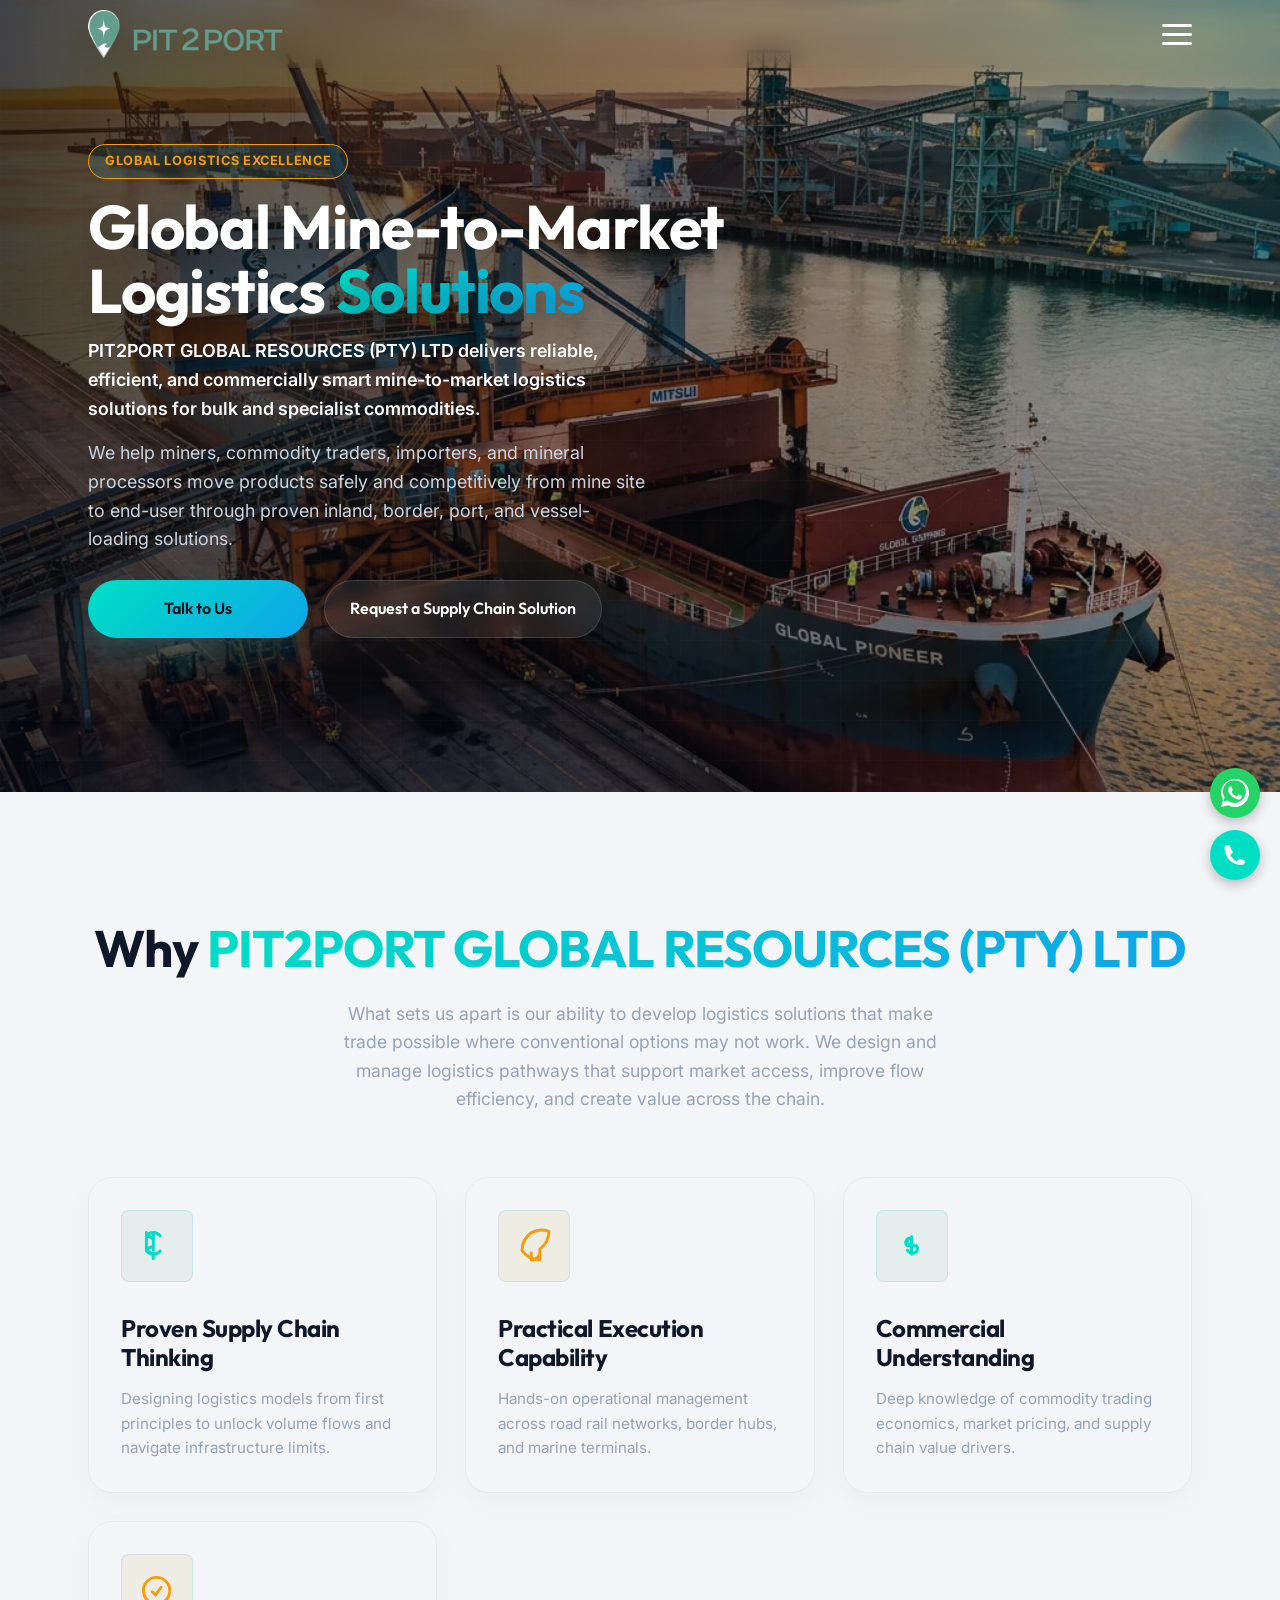
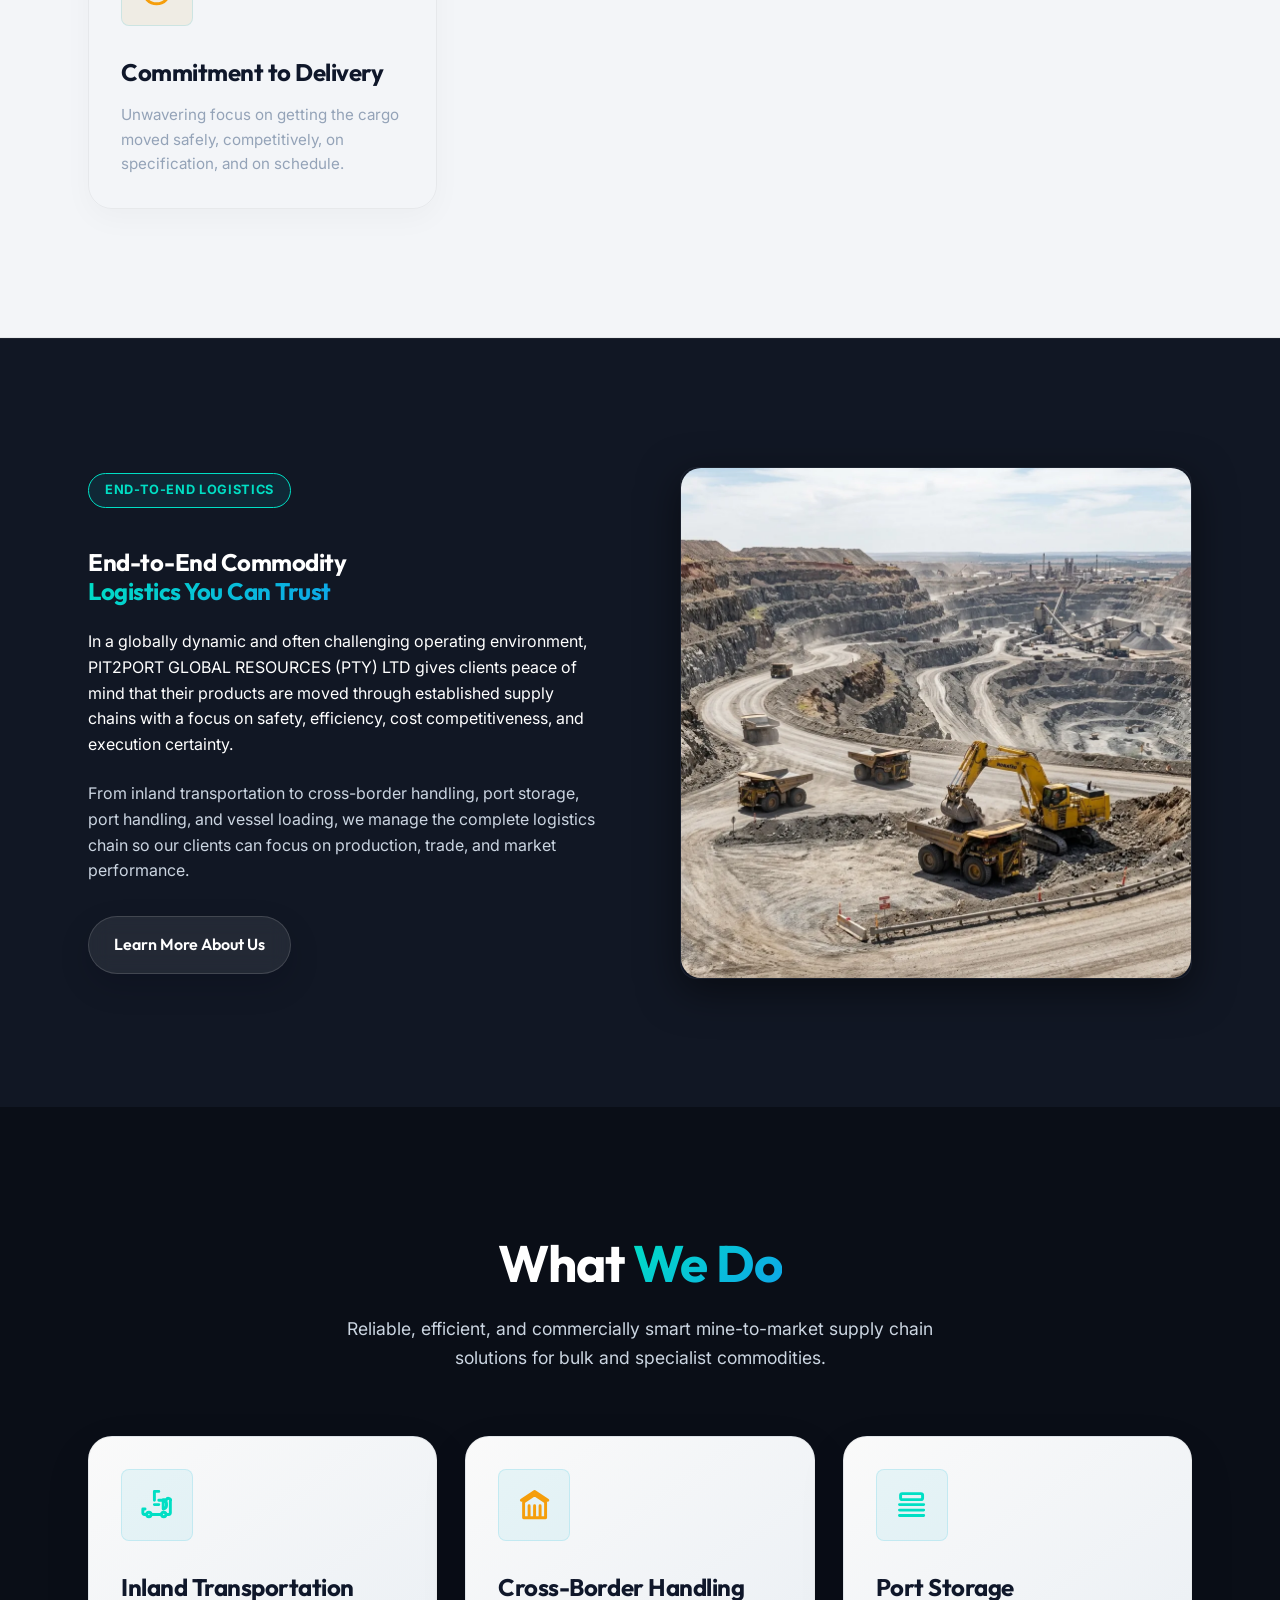
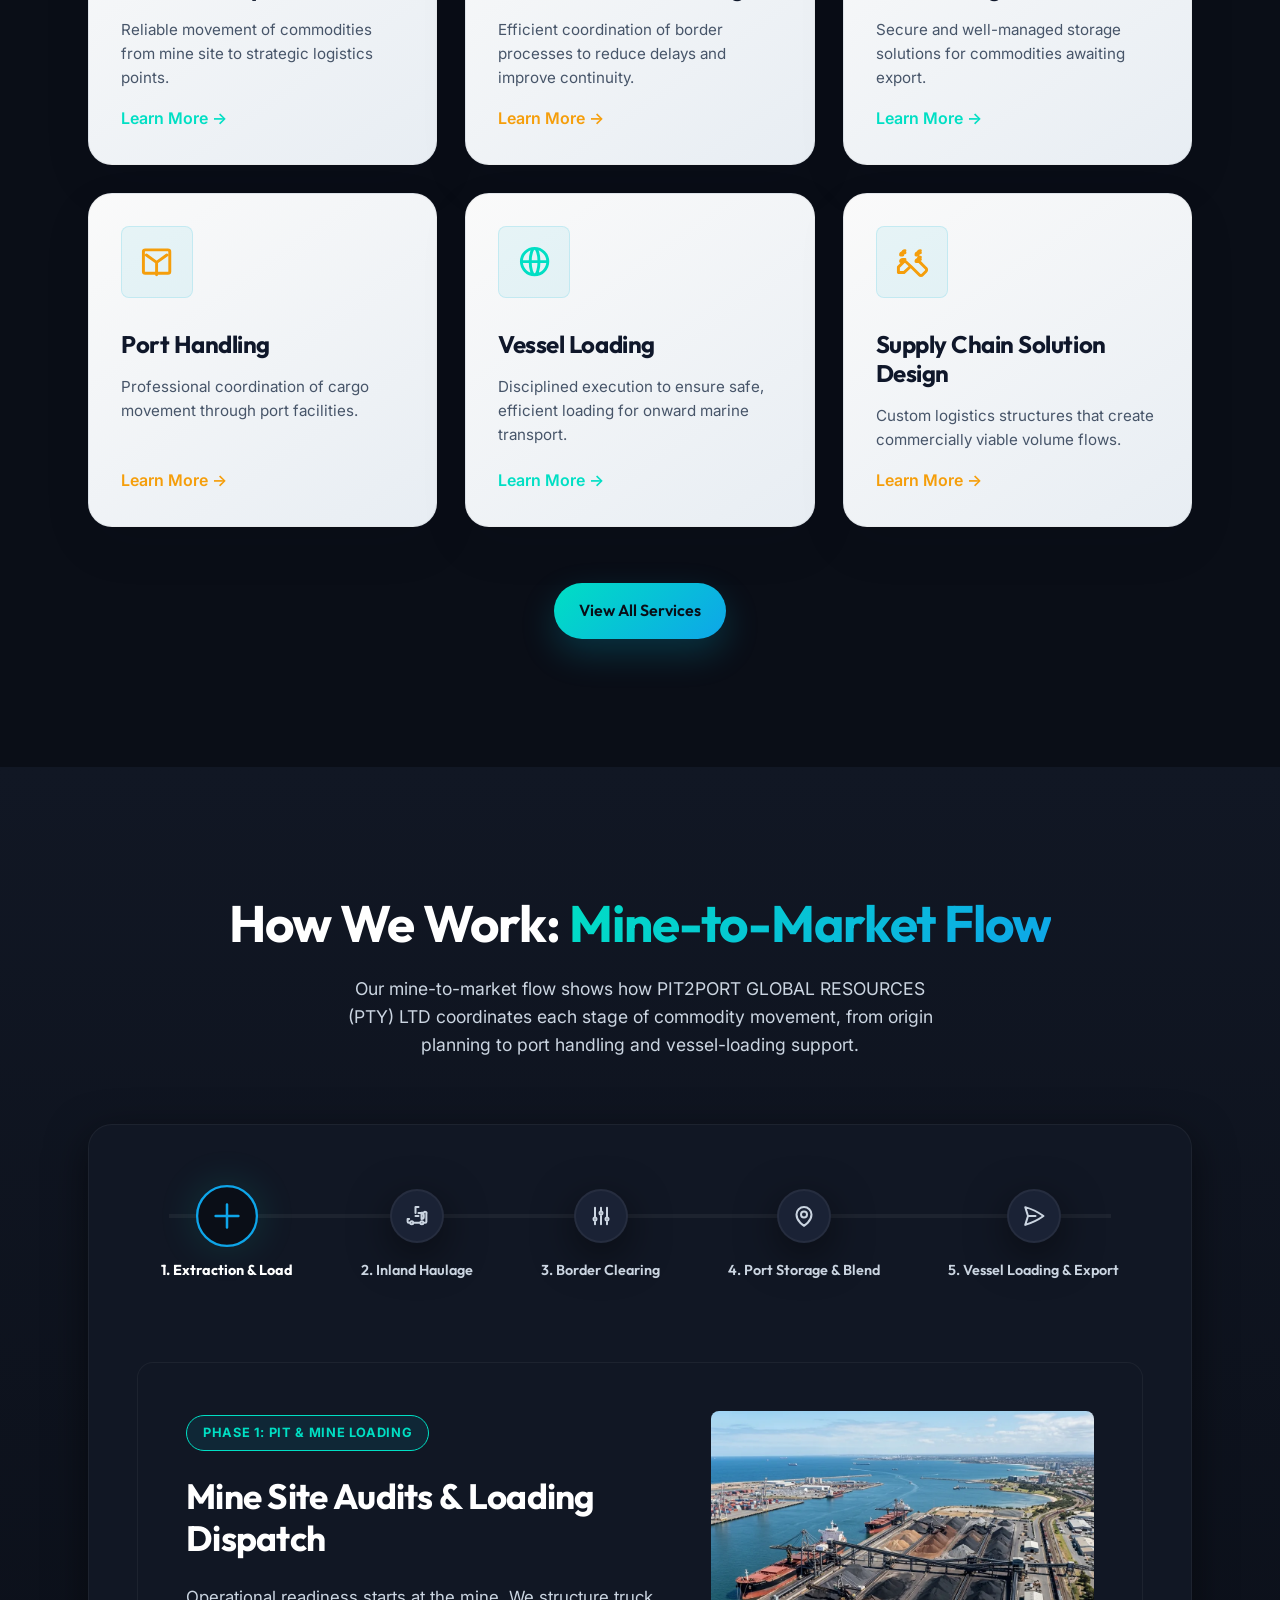
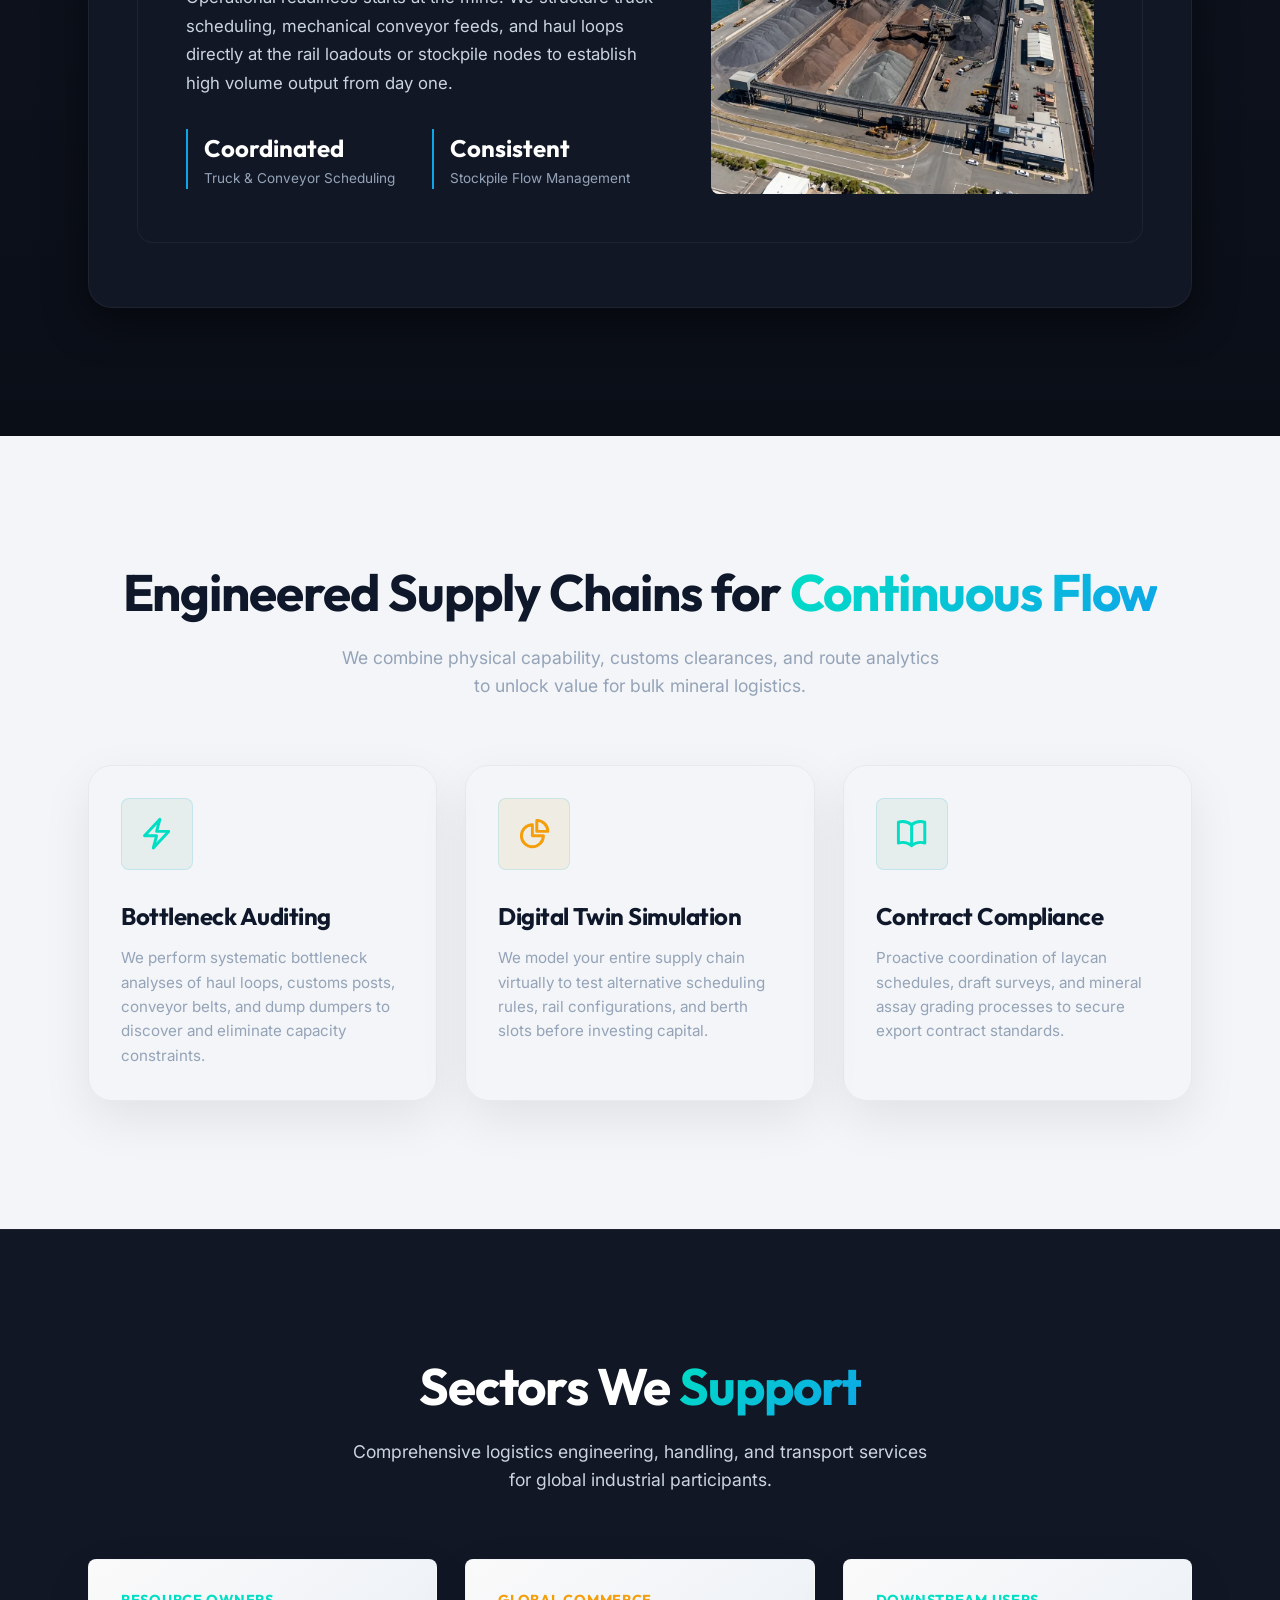
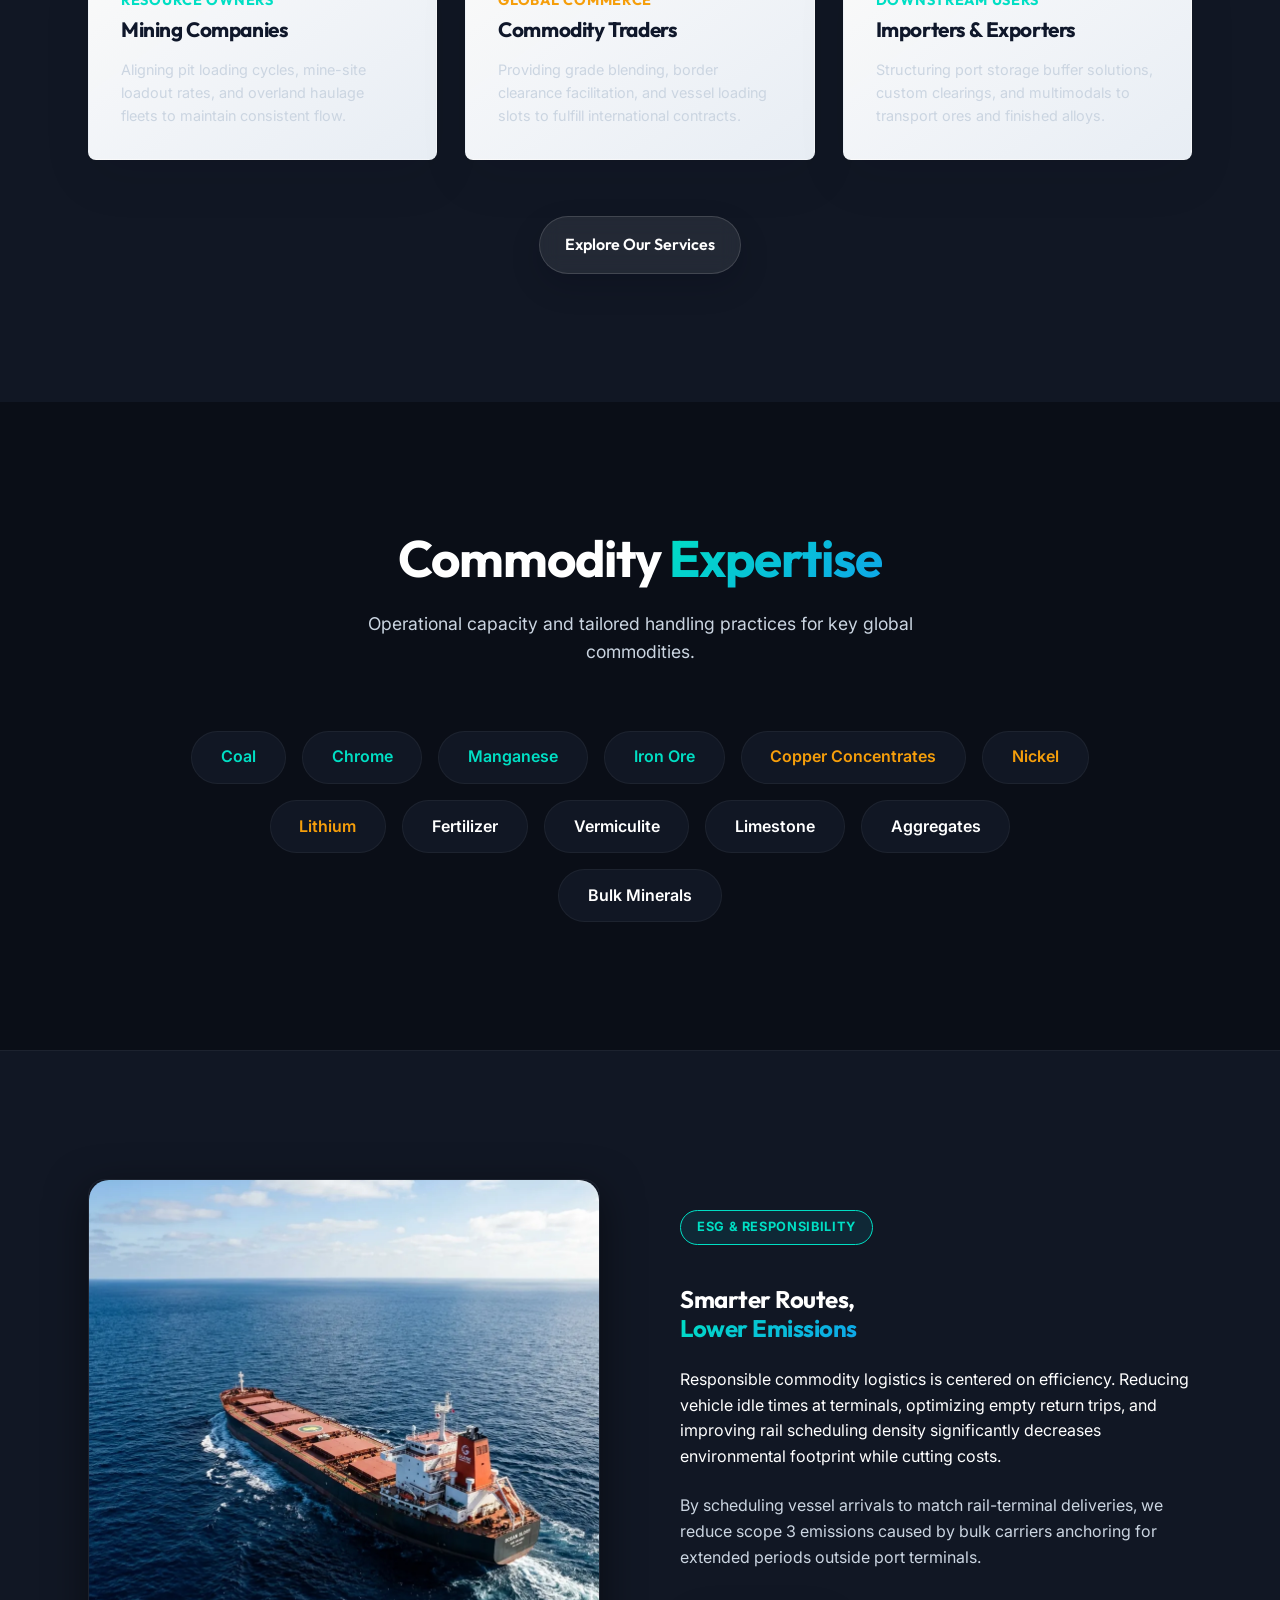
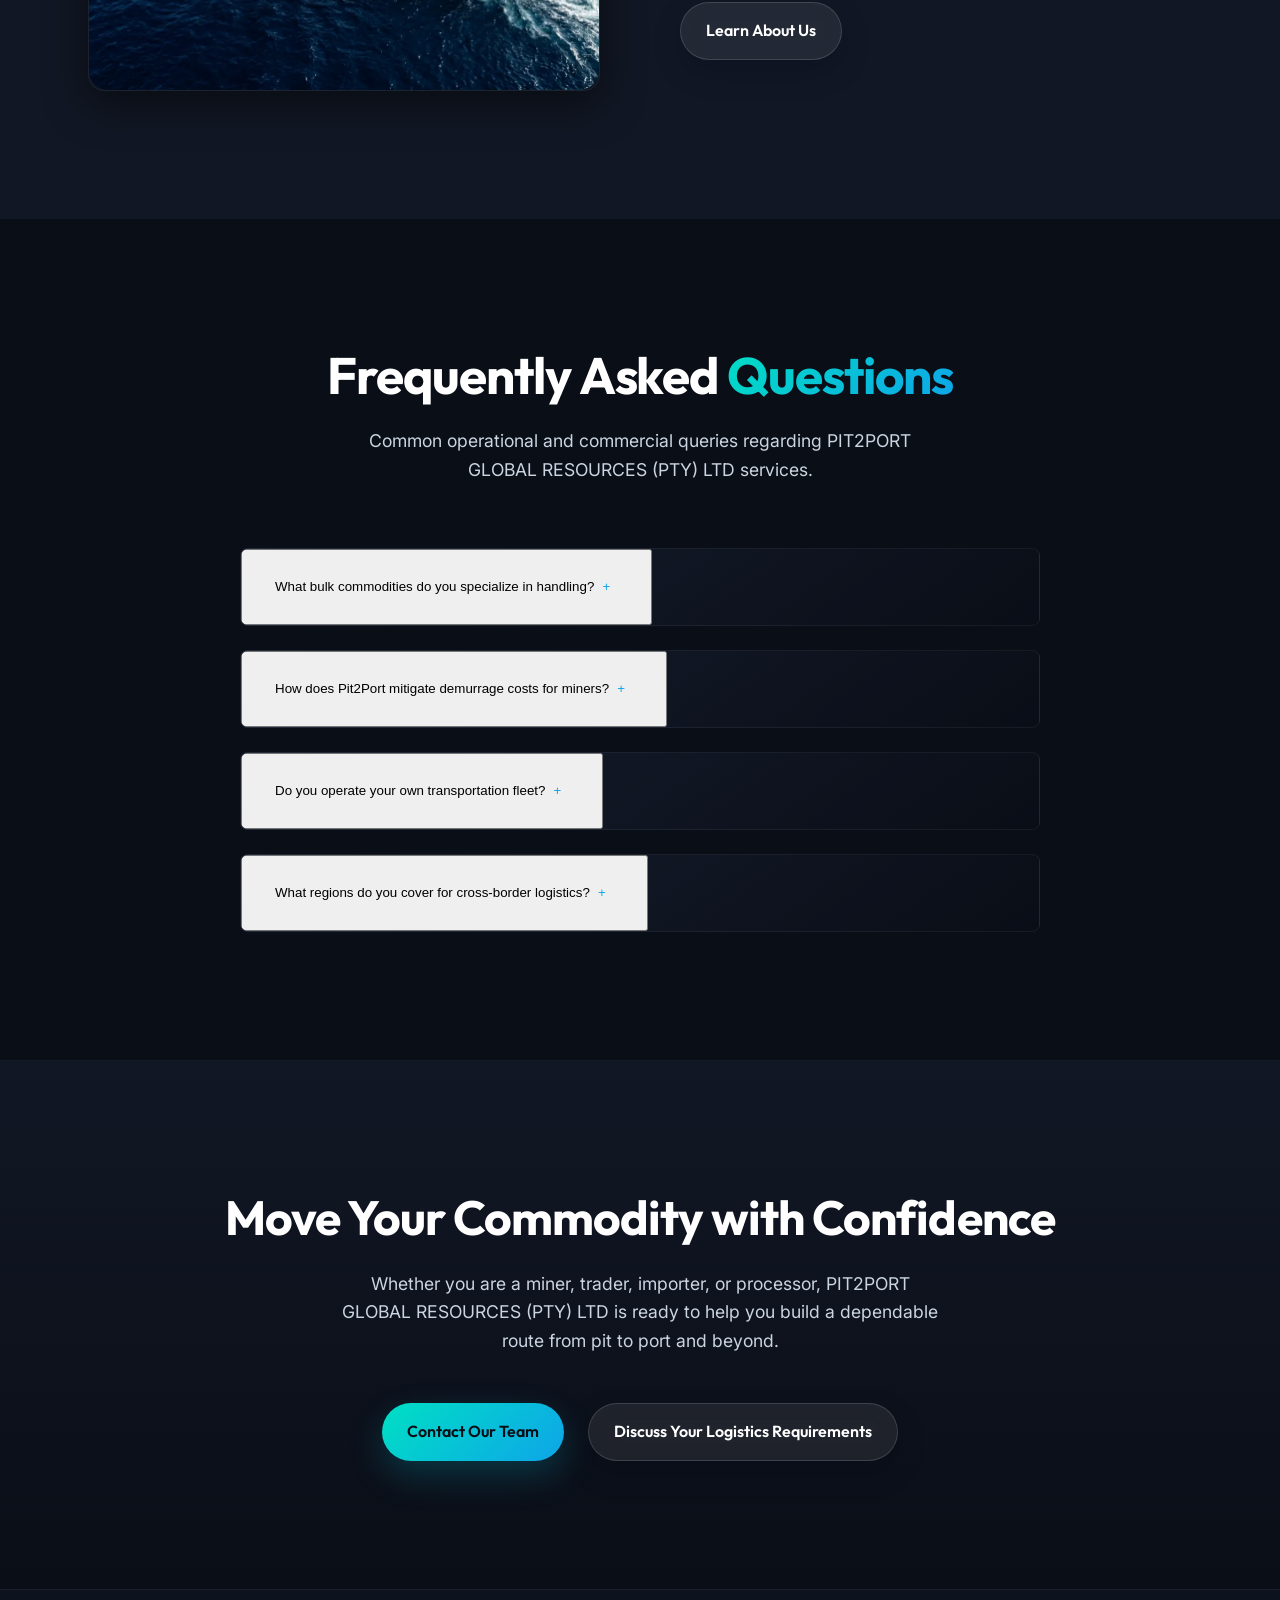
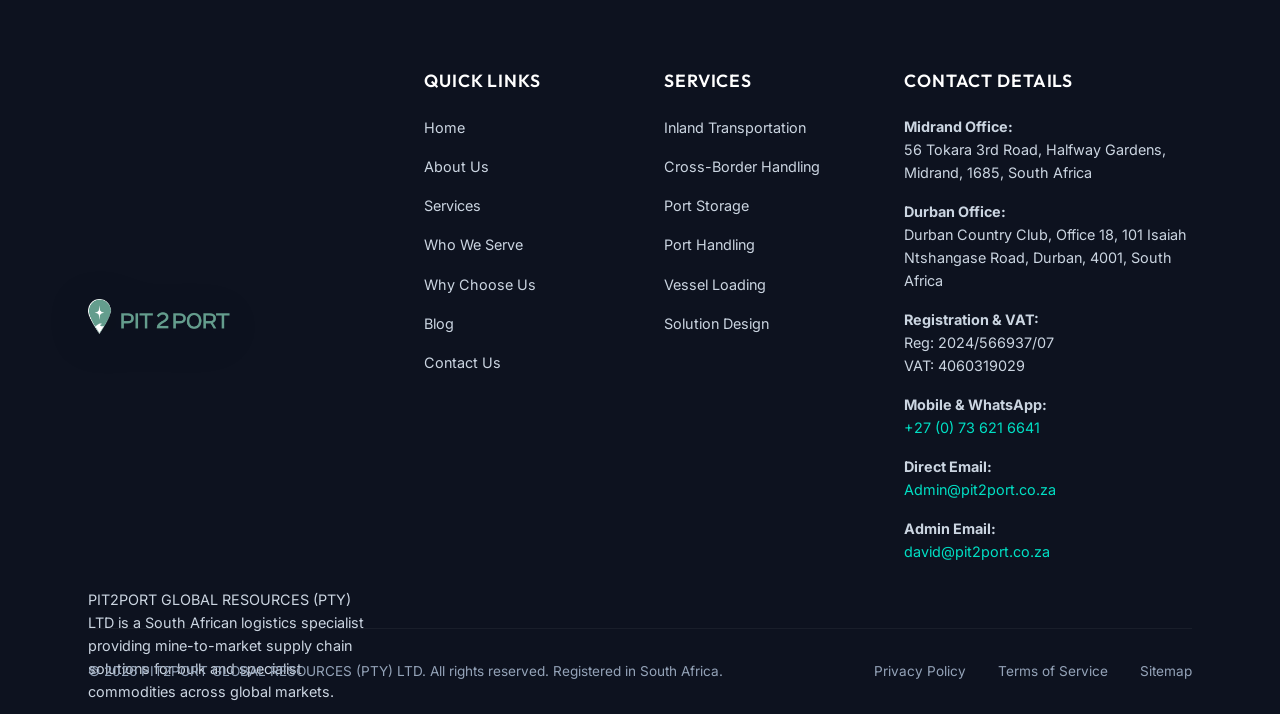
==== commit 436db5a6: "Add draft language selector Co-authored-by: Copilot <223556219+Copilot@users.noreply.github.com>" ====
--- a/index.html
+++ b/index.html
@@ -49,7 +49,7 @@
 
     <!-- Stylesheets -->
     <link rel="stylesheet" href="css/style.css?v=mobilefix3" />
-    <link rel="stylesheet" href="css/responsive.css?v=mobilefix3" />
+    <link rel="stylesheet" href="css/responsive.css?v=language-drafts-1" />
 
     <!-- Structured Data (JSON-LD) -->
     <script type="application/ld+json">
@@ -1892,7 +1892,7 @@
     </div>
 
     <!-- Scripts -->
-    <script src="js/main.js?v=mobilefix3"></script>
+    <script src="js/main.js?v=language-drafts-1"></script>
     <script src="js/animations.js?v=mobilefix3"></script>
   </body>
 </html>
--- a/css/responsive.css
+++ b/css/responsive.css
@@ -7,6 +7,13 @@
   .container {
     max-width: 1200px;
     padding: 0 3rem;
+  }
+}
+
+@media (min-width: 1400px) {
+  .header .container.nav-container {
+    max-width: 1400px;
+    padding: 0 1.5rem;
   }
 }
 
@@ -170,6 +177,21 @@
   .nav-menu.active li:nth-child(6) { transition-delay: 0.35s; opacity: 1; transform: translateX(0); }
   .nav-menu.active li:nth-child(7) { transition-delay: 0.4s; opacity: 1; transform: translateX(0); }
   .nav-menu.active li:nth-child(8) { transition-delay: 0.45s; opacity: 1; transform: translateX(0); }
+  .nav-menu.active .language-switcher { transition-delay: 0.5s; opacity: 1; transform: translateX(0); }
+
+  .language-switcher {
+    width: 100%;
+    padding: 0.5rem 0;
+    font-size: 0.9rem;
+  }
+
+  .language-switcher-note {
+    max-width: 240px;
+  }
+
+  #google_translate_element .goog-te-combo {
+    max-width: 100%;
+  }
 
   .nav-link {
     font-size: 1.25rem;
@@ -613,6 +635,87 @@
     padding: 10px 16px !important;
     font-size: 0.85rem !important;
     border-radius: 12px !important;
+  }
+}
+
+@media (min-width: 1025px) and (max-width: 1399px) {
+  .header {
+    height: 68px;
+    padding: 0 20px;
+  }
+
+  .nav-container {
+    height: 100%;
+    gap: 1rem;
+  }
+
+  .logo img {
+    max-height: 48px;
+  }
+
+  .menu-toggle {
+    display: flex;
+  }
+
+  .nav-actions {
+    display: none;
+  }
+
+  .nav-menu {
+    position: fixed;
+    top: 0;
+    right: -100%;
+    width: 85%;
+    max-width: 340px;
+    height: 100vh;
+    flex-direction: column;
+    justify-content: center;
+    align-items: flex-start;
+    gap: 1.25rem;
+    padding: 6rem 2rem 2rem;
+    border: 0;
+    border-left: 1px solid var(--glass-border);
+    border-radius: 0;
+    background: rgba(10, 14, 23, 0.98);
+    backdrop-filter: blur(20px);
+    -webkit-backdrop-filter: blur(20px);
+    overflow-y: auto;
+    box-shadow: -15px 0 50px rgba(0, 0, 0, 0.6);
+    transition: right 0.4s ease;
+    z-index: 999;
+  }
+
+  .nav-menu.active {
+    right: 0;
+  }
+
+  .nav-menu li {
+    width: 100%;
+    opacity: 0;
+    transform: translateX(18px);
+    transition: transform 0.45s cubic-bezier(0.16, 1, 0.3, 1), opacity 0.45s ease;
+  }
+
+  .nav-menu.active li {
+    opacity: 1;
+    transform: translateX(0);
+  }
+
+  .nav-link {
+    display: block;
+    padding: 0.75rem 0;
+    font-size: 1.1rem;
+  }
+
+  .nav-btn-mobile {
+    display: block !important;
+    width: 100%;
+    margin-top: 1rem;
+  }
+
+  .nav-btn-mobile .btn {
+    display: flex;
+    width: 100%;
   }
 }
 
@@ -680,6 +783,44 @@
   transform: scale(0.9);
 }
 
+.language-switcher {
+  display: flex;
+  flex-direction: column;
+  align-items: flex-start;
+  gap: 0.3rem;
+  padding: 0.25rem 0.5rem;
+  color: var(--text-secondary);
+  font-size: 0.72rem;
+  line-height: 1.3;
+}
+
+.language-switcher-note {
+  max-width: 150px;
+  color: var(--text-muted);
+  font-size: 0.65rem;
+}
+
+#google_translate_element .goog-te-gadget {
+  color: var(--text-secondary);
+  font-family: inherit;
+  font-size: 0.72rem;
+}
+
+#google_translate_element .goog-te-combo {
+  max-width: 150px;
+  margin: 0;
+  padding: 0.45rem 0.6rem;
+  border: 1px solid var(--glass-border);
+  border-radius: 8px;
+  background: var(--bg-secondary);
+  color: var(--text-primary);
+  font: inherit;
+}
+
+.goog-te-banner-frame.skiptranslate {
+  z-index: 10000;
+}
+
 .sticky-bar-item.whatsapp {
   color: #25d366;
 }
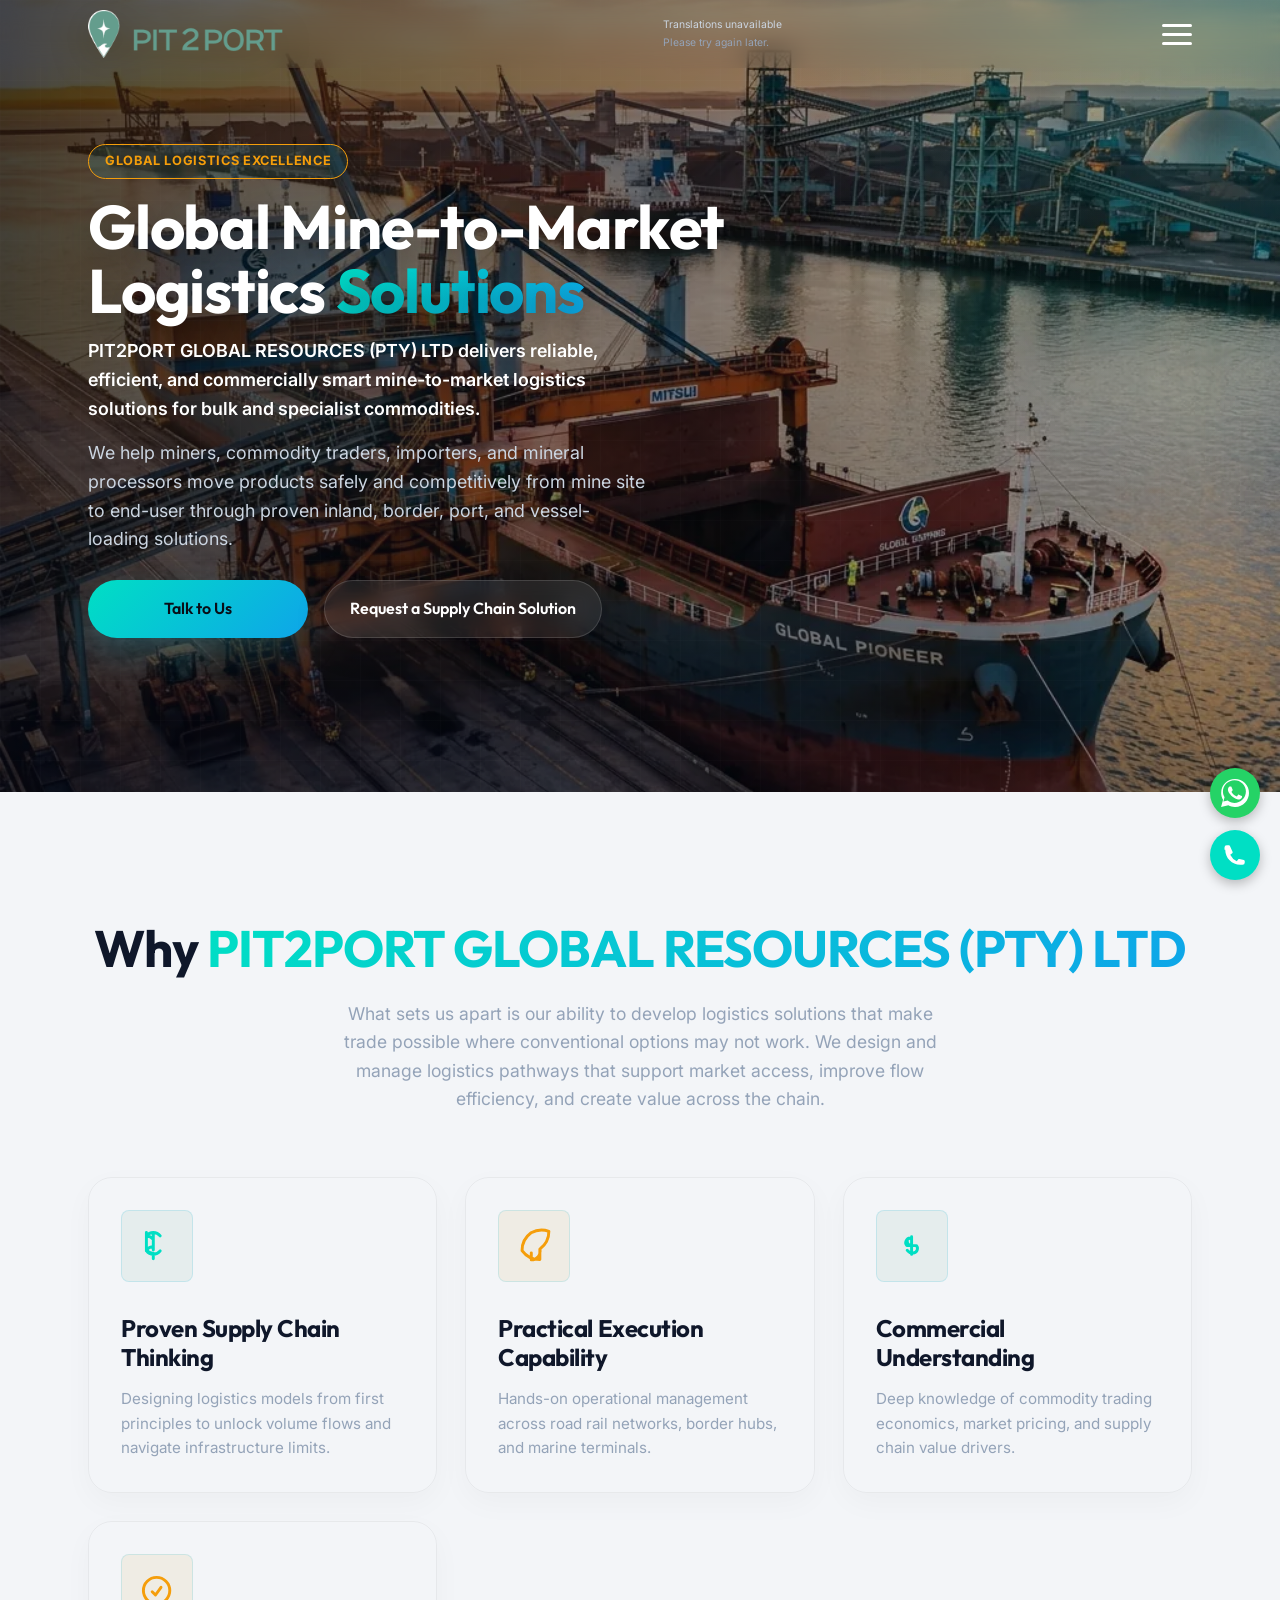
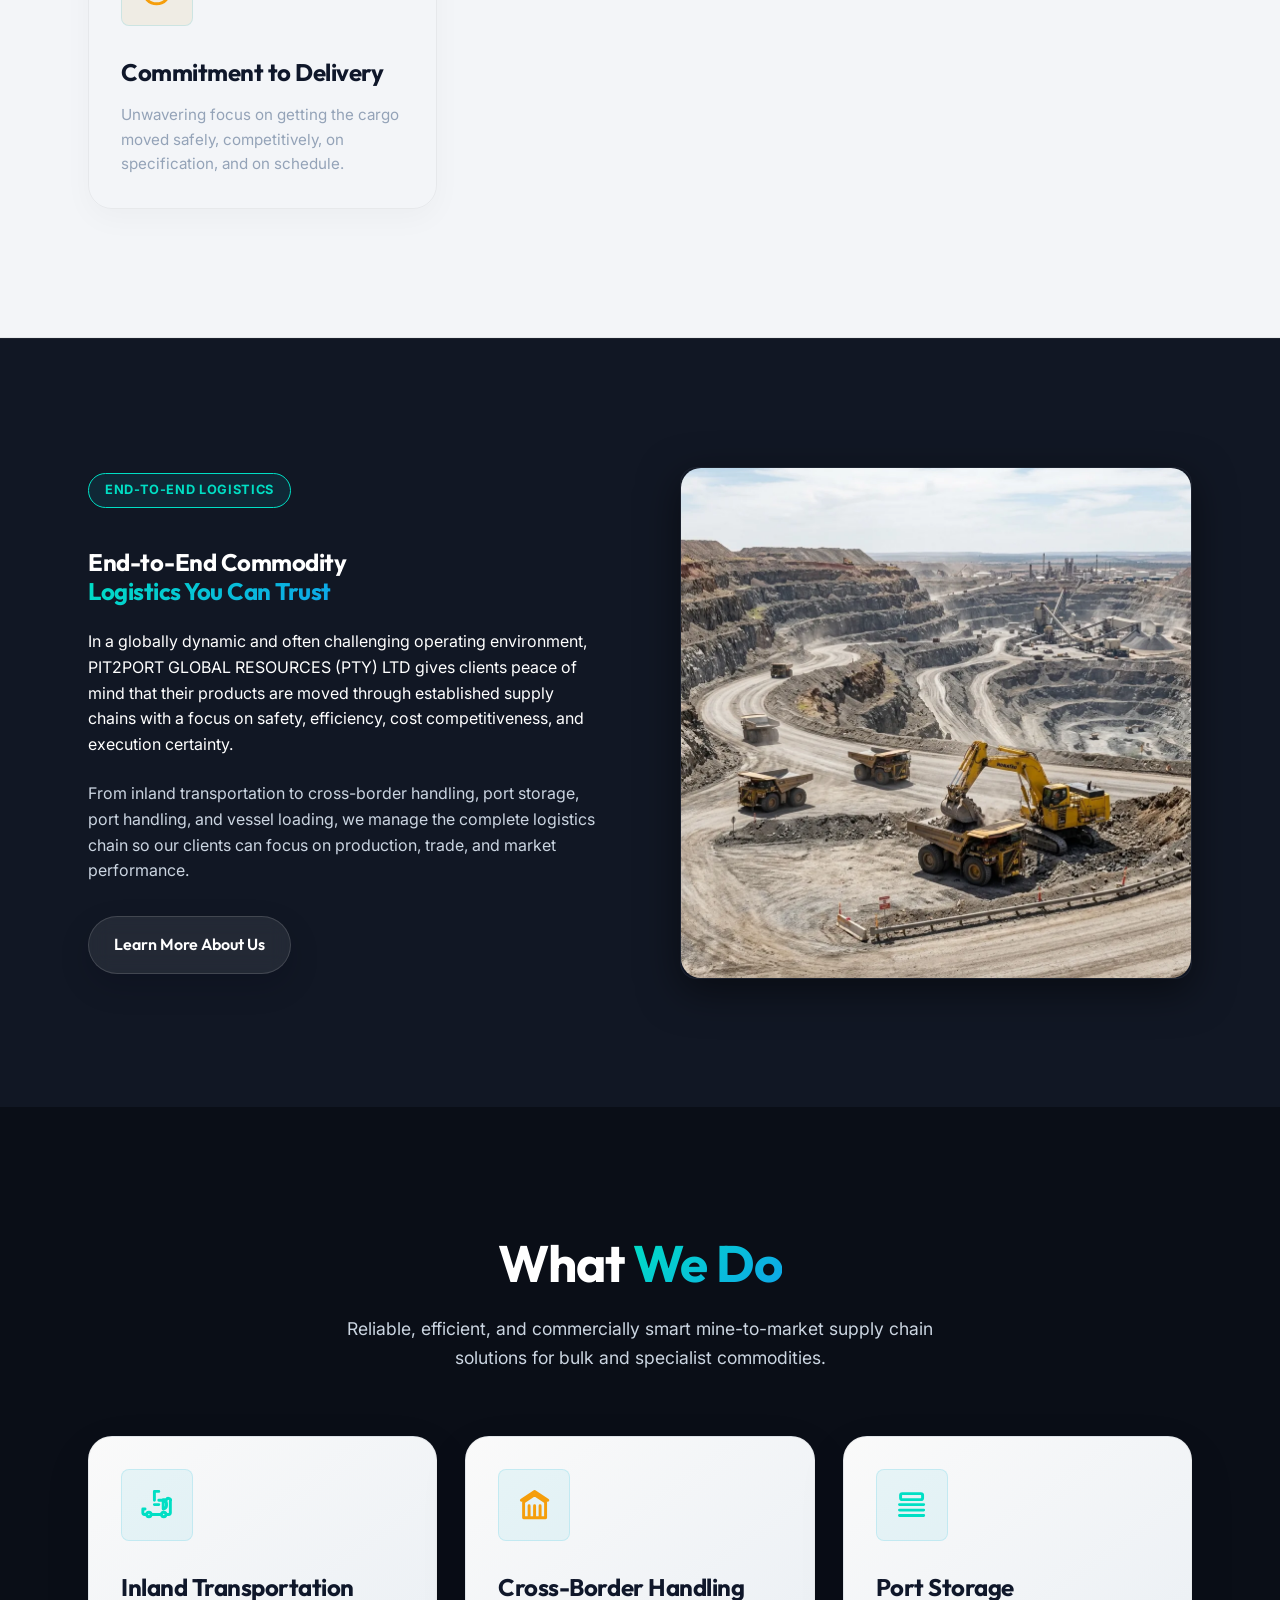
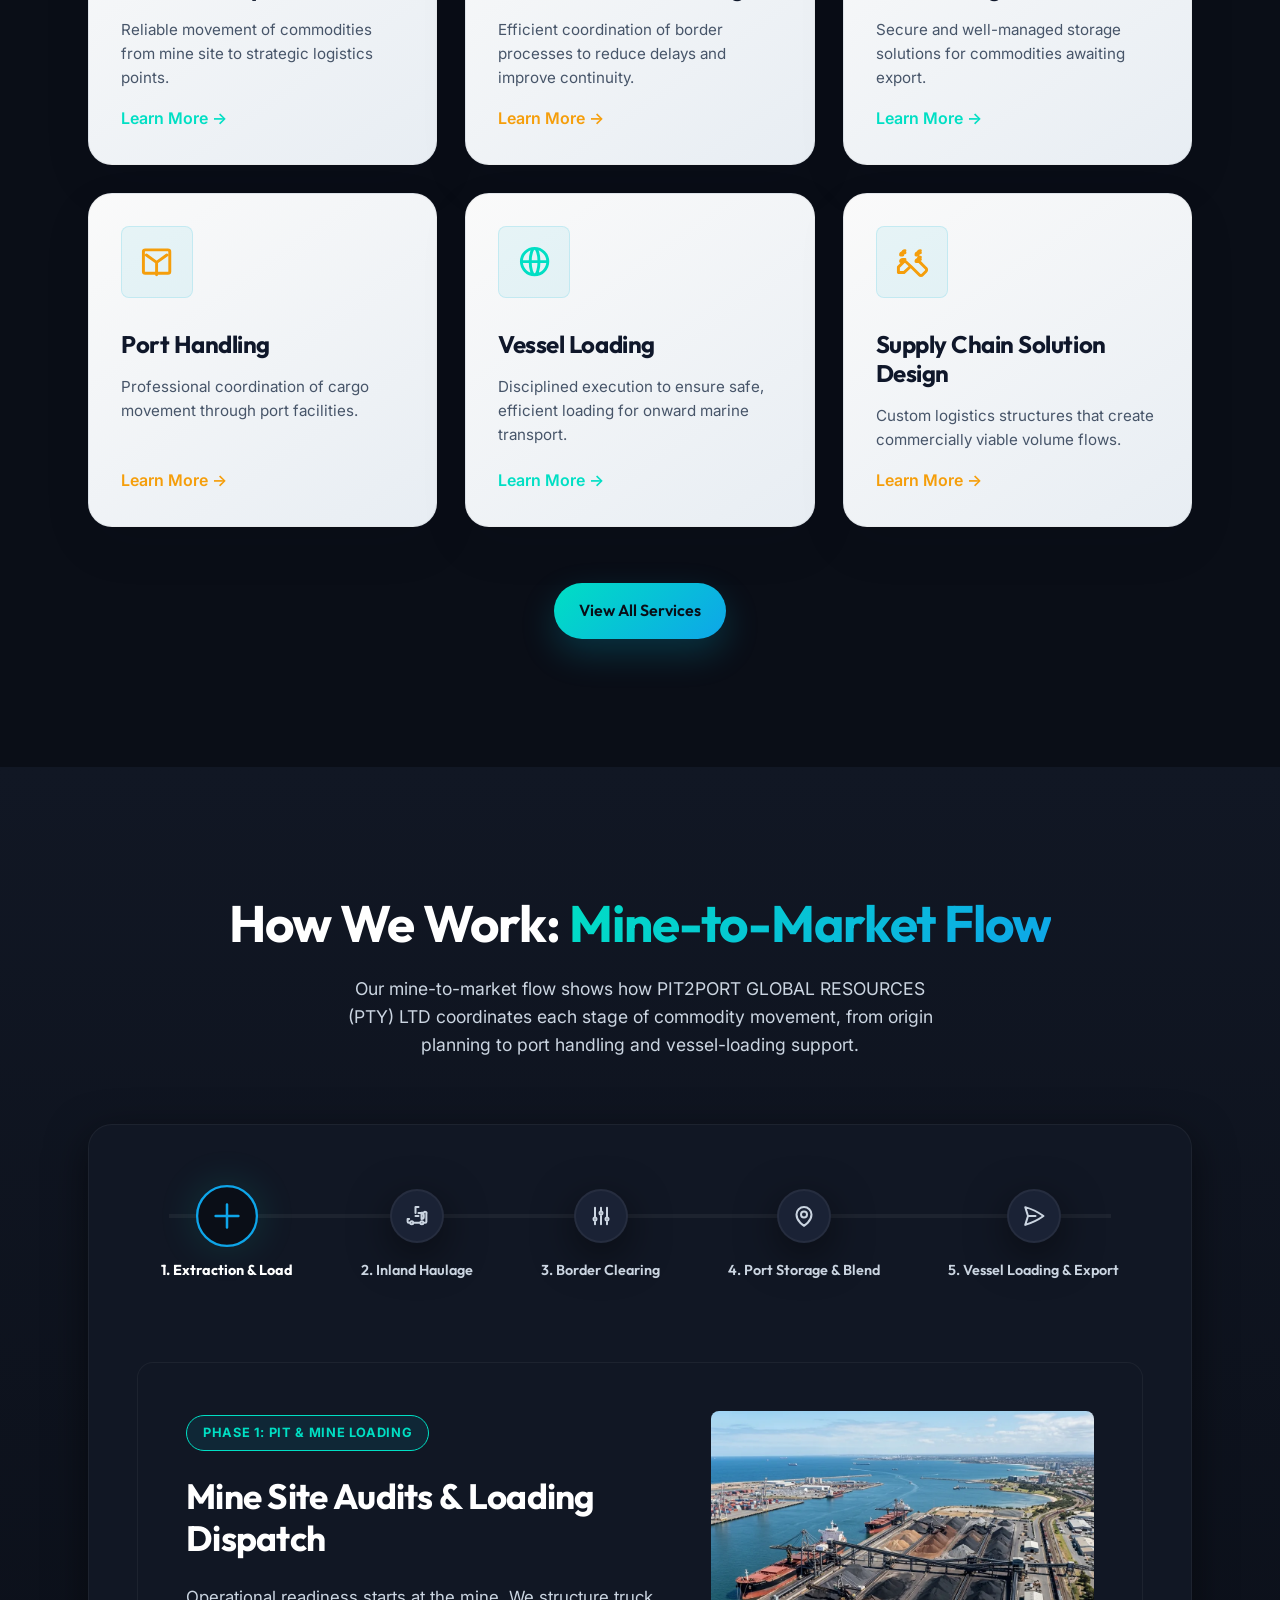
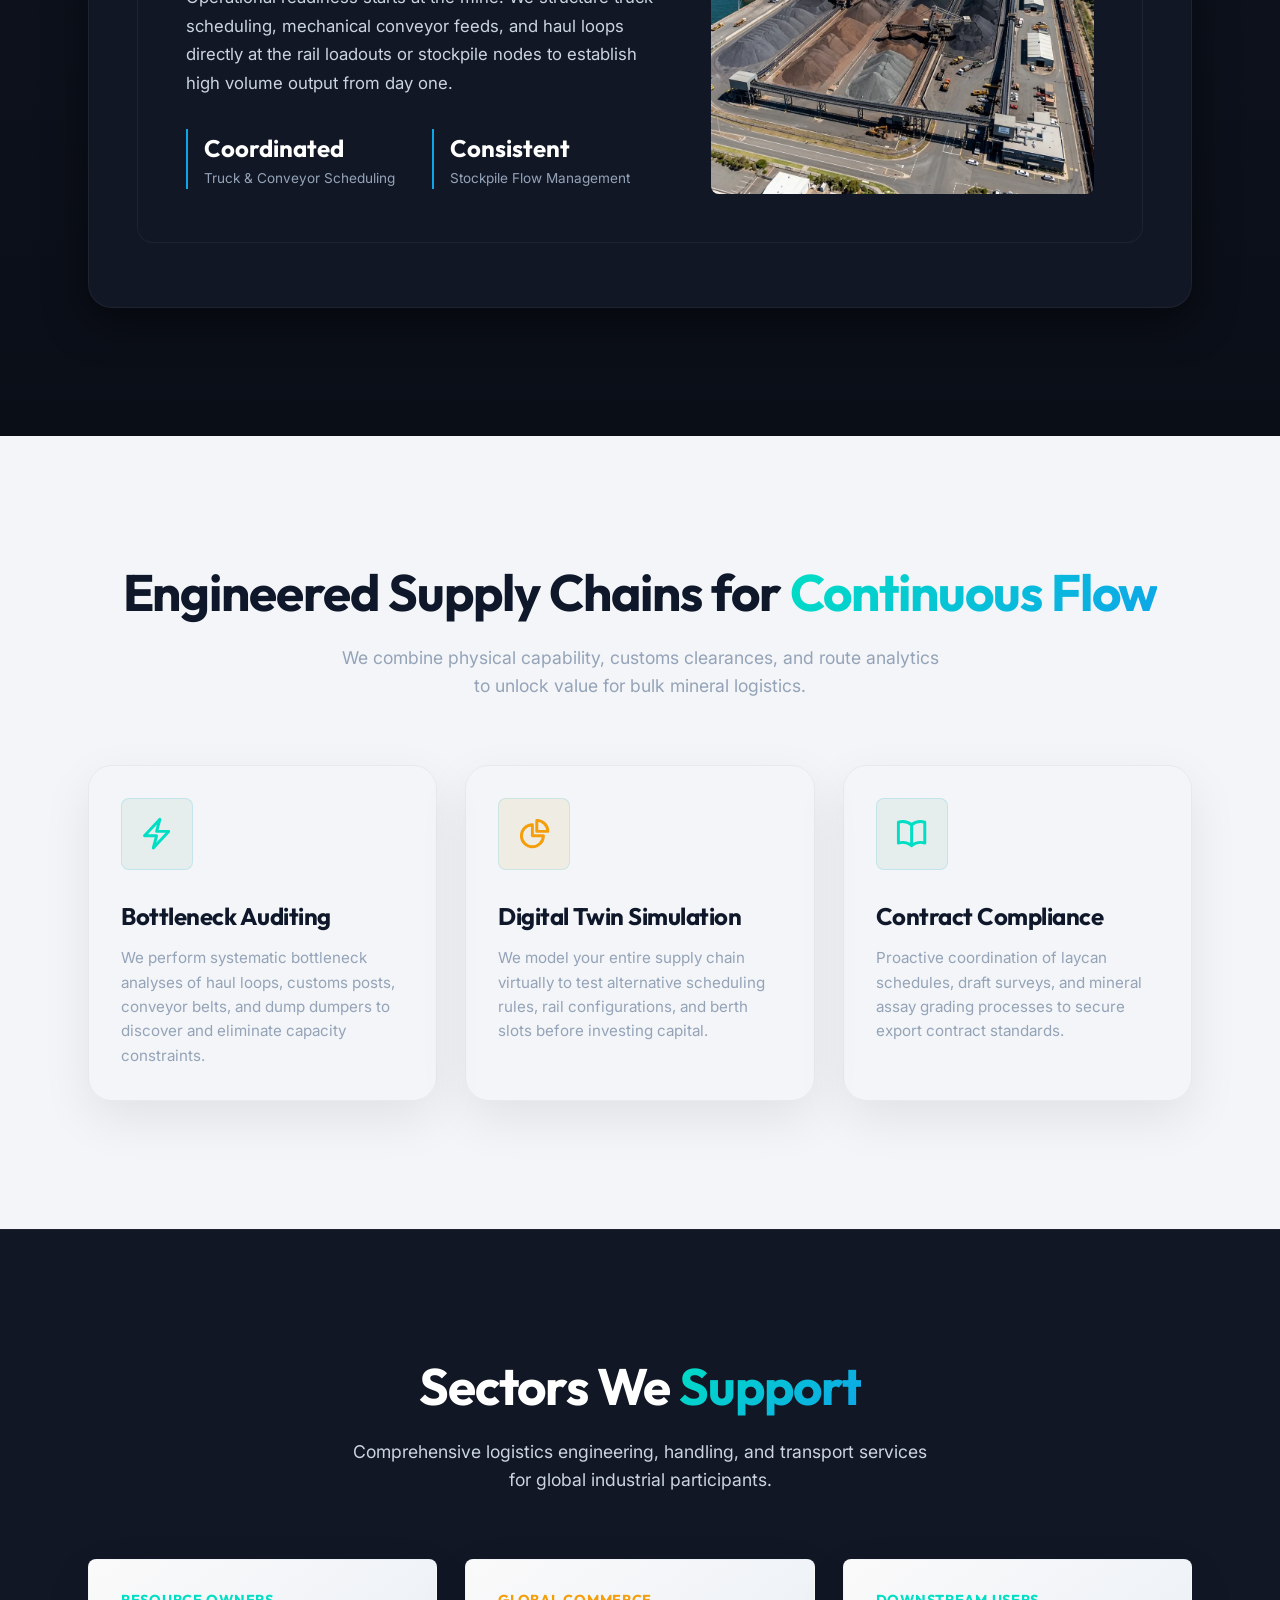
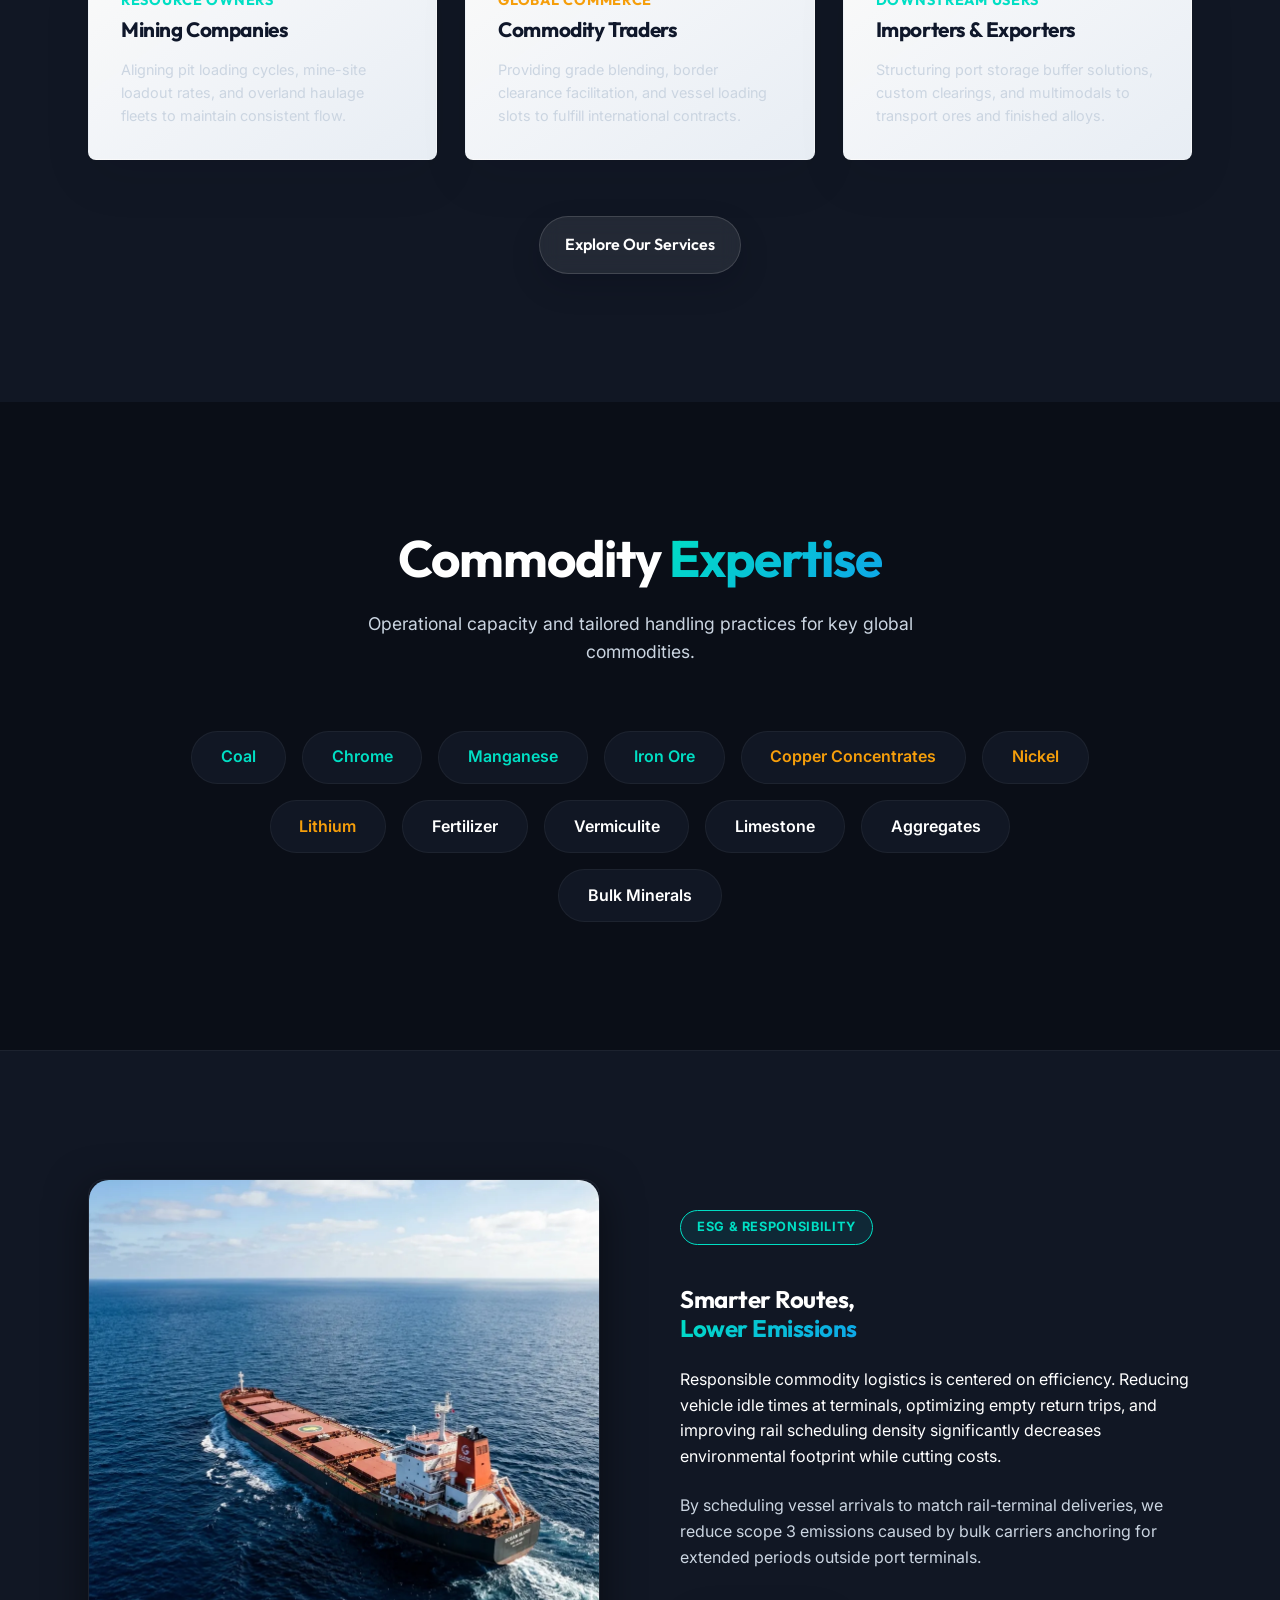
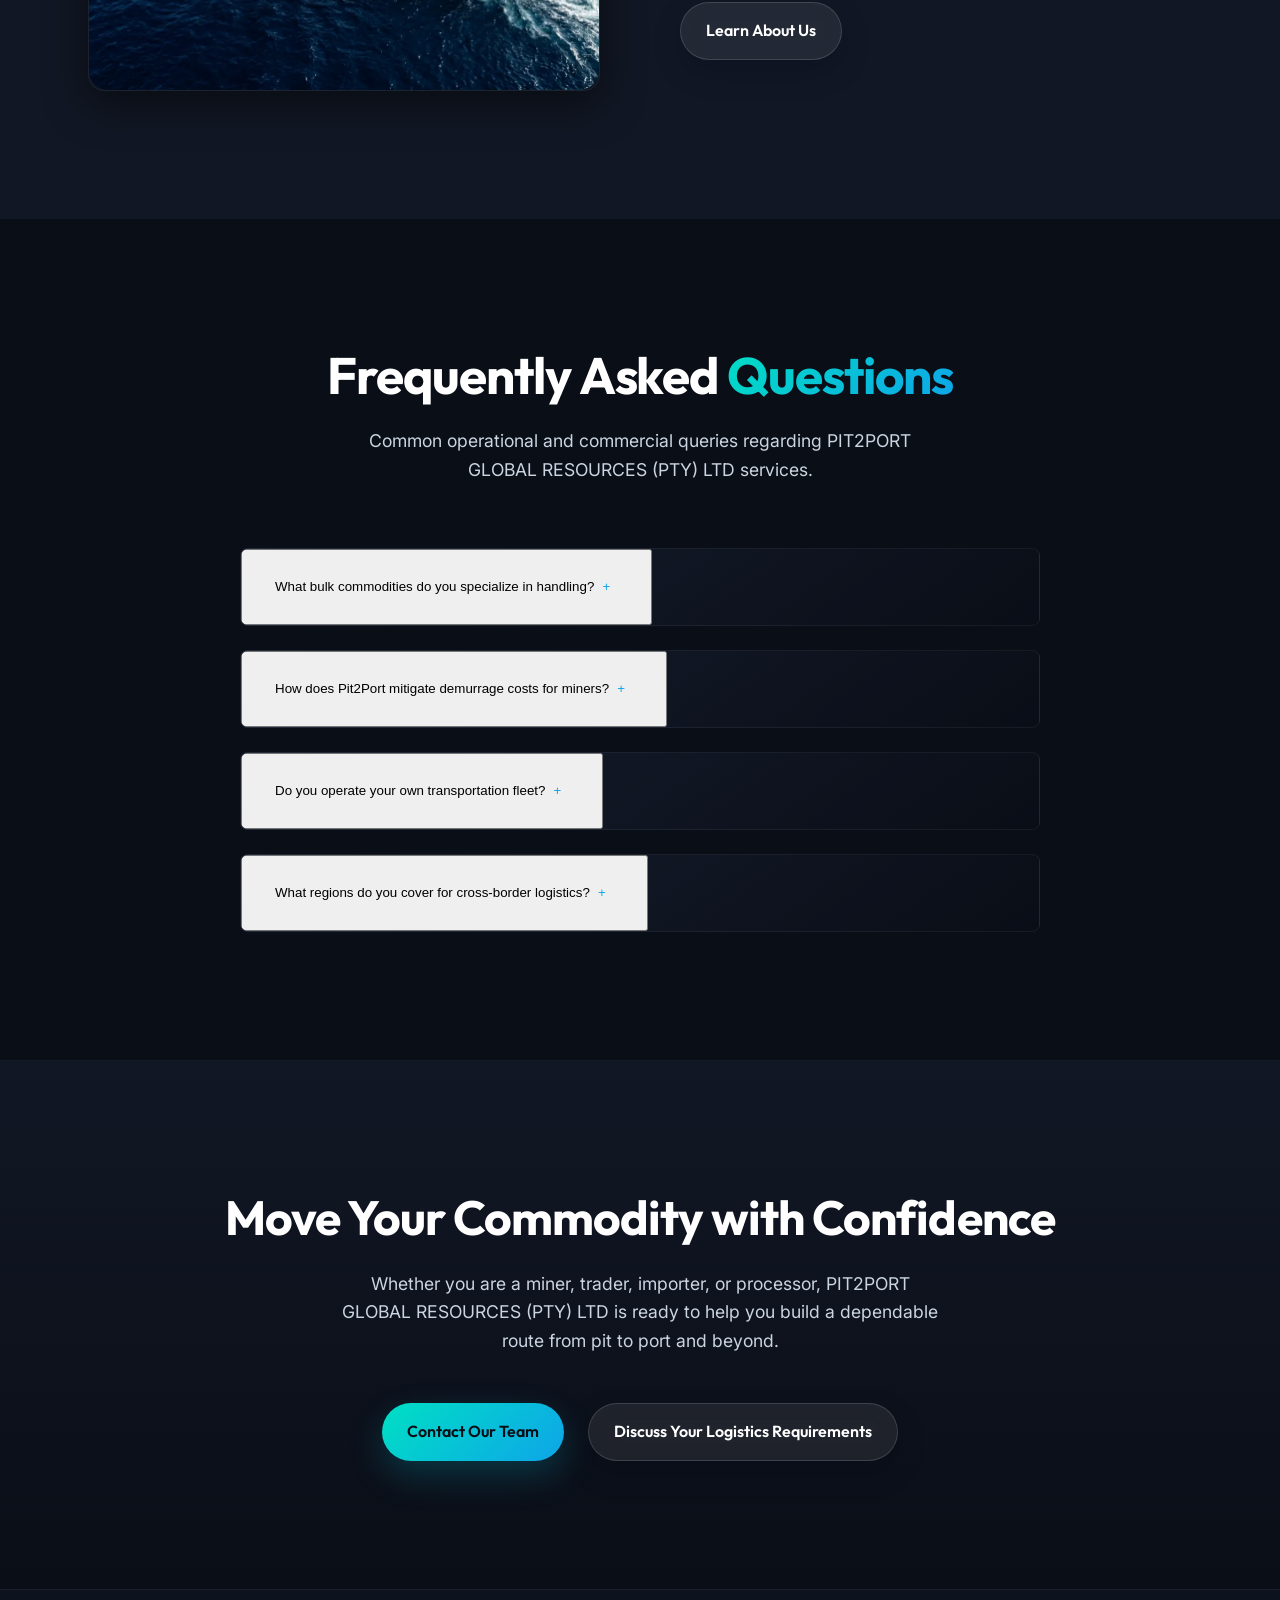
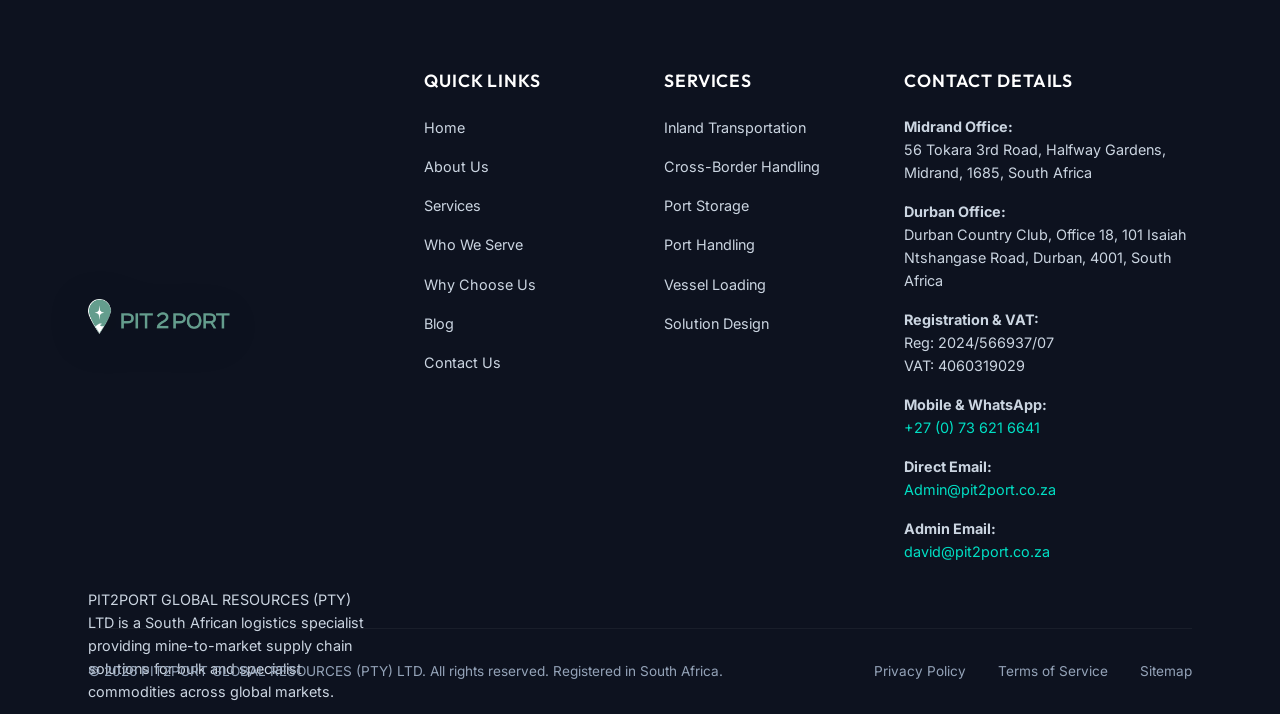
==== commit 8eb8517f: "Show language selector in header Co-authored-by: Copilot <223556219+Copilot@users.noreply.github.com" ====
--- a/index.html
+++ b/index.html
@@ -49,7 +49,7 @@
 
     <!-- Stylesheets -->
     <link rel="stylesheet" href="css/style.css?v=mobilefix3" />
-    <link rel="stylesheet" href="css/responsive.css?v=language-drafts-1" />
+    <link rel="stylesheet" href="css/responsive.css?v=language-drafts-2" />
 
     <!-- Structured Data (JSON-LD) -->
     <script type="application/ld+json">
@@ -1892,7 +1892,7 @@
     </div>
 
     <!-- Scripts -->
-    <script src="js/main.js?v=language-drafts-1"></script>
+    <script src="js/main.js?v=language-drafts-2"></script>
     <script src="js/animations.js?v=mobilefix3"></script>
   </body>
 </html>
--- a/css/responsive.css
+++ b/css/responsive.css
@@ -177,20 +177,24 @@
   .nav-menu.active li:nth-child(6) { transition-delay: 0.35s; opacity: 1; transform: translateX(0); }
   .nav-menu.active li:nth-child(7) { transition-delay: 0.4s; opacity: 1; transform: translateX(0); }
   .nav-menu.active li:nth-child(8) { transition-delay: 0.45s; opacity: 1; transform: translateX(0); }
-  .nav-menu.active .language-switcher { transition-delay: 0.5s; opacity: 1; transform: translateX(0); }
-
-  .language-switcher {
-    width: 100%;
-    padding: 0.5rem 0;
-    font-size: 0.9rem;
+  .header .language-switcher {
+    min-width: 0;
+    padding: 0 0.25rem;
+  }
+
+  .header .language-switcher-label {
+    font-size: 0.6rem;
   }
 
   .language-switcher-note {
-    max-width: 240px;
-  }
-
-  #google_translate_element .goog-te-combo {
-    max-width: 100%;
+    display: none;
+  }
+
+  .header #google_translate_element .goog-te-combo {
+    width: 118px;
+    max-width: 118px;
+    padding: 0.35rem 0.4rem;
+    font-size: 0.68rem;
   }
 
   .nav-link {
@@ -539,6 +543,29 @@
 
   .container {
     padding: 0 1.25rem;
+  }
+
+  .header {
+    padding: 0 12px;
+  }
+
+  .header .container.nav-container {
+    gap: 0.35rem;
+    padding: 0 6px !important;
+  }
+
+  .logo img {
+    max-width: 104px;
+    max-height: 38px;
+  }
+
+  .header .language-switcher {
+    padding: 0;
+  }
+
+  .header #google_translate_element .goog-te-combo {
+    width: 104px;
+    max-width: 104px;
   }
 
   .section {
@@ -787,11 +814,19 @@
   display: flex;
   flex-direction: column;
   align-items: flex-start;
-  gap: 0.3rem;
-  padding: 0.25rem 0.5rem;
+  gap: 0.15rem;
+  padding: 0 0.25rem;
   color: var(--text-secondary);
   font-size: 0.72rem;
   line-height: 1.3;
+  flex: 0 0 auto;
+  position: relative;
+  z-index: 1001;
+}
+
+.language-switcher-label {
+  white-space: nowrap;
+  font-size: 0.65rem;
 }
 
 .language-switcher-note {
@@ -807,9 +842,10 @@
 }
 
 #google_translate_element .goog-te-combo {
-  max-width: 150px;
+  width: 140px;
+  max-width: 140px;
   margin: 0;
-  padding: 0.45rem 0.6rem;
+  padding: 0.35rem 0.45rem;
   border: 1px solid var(--glass-border);
   border-radius: 8px;
   background: var(--bg-secondary);
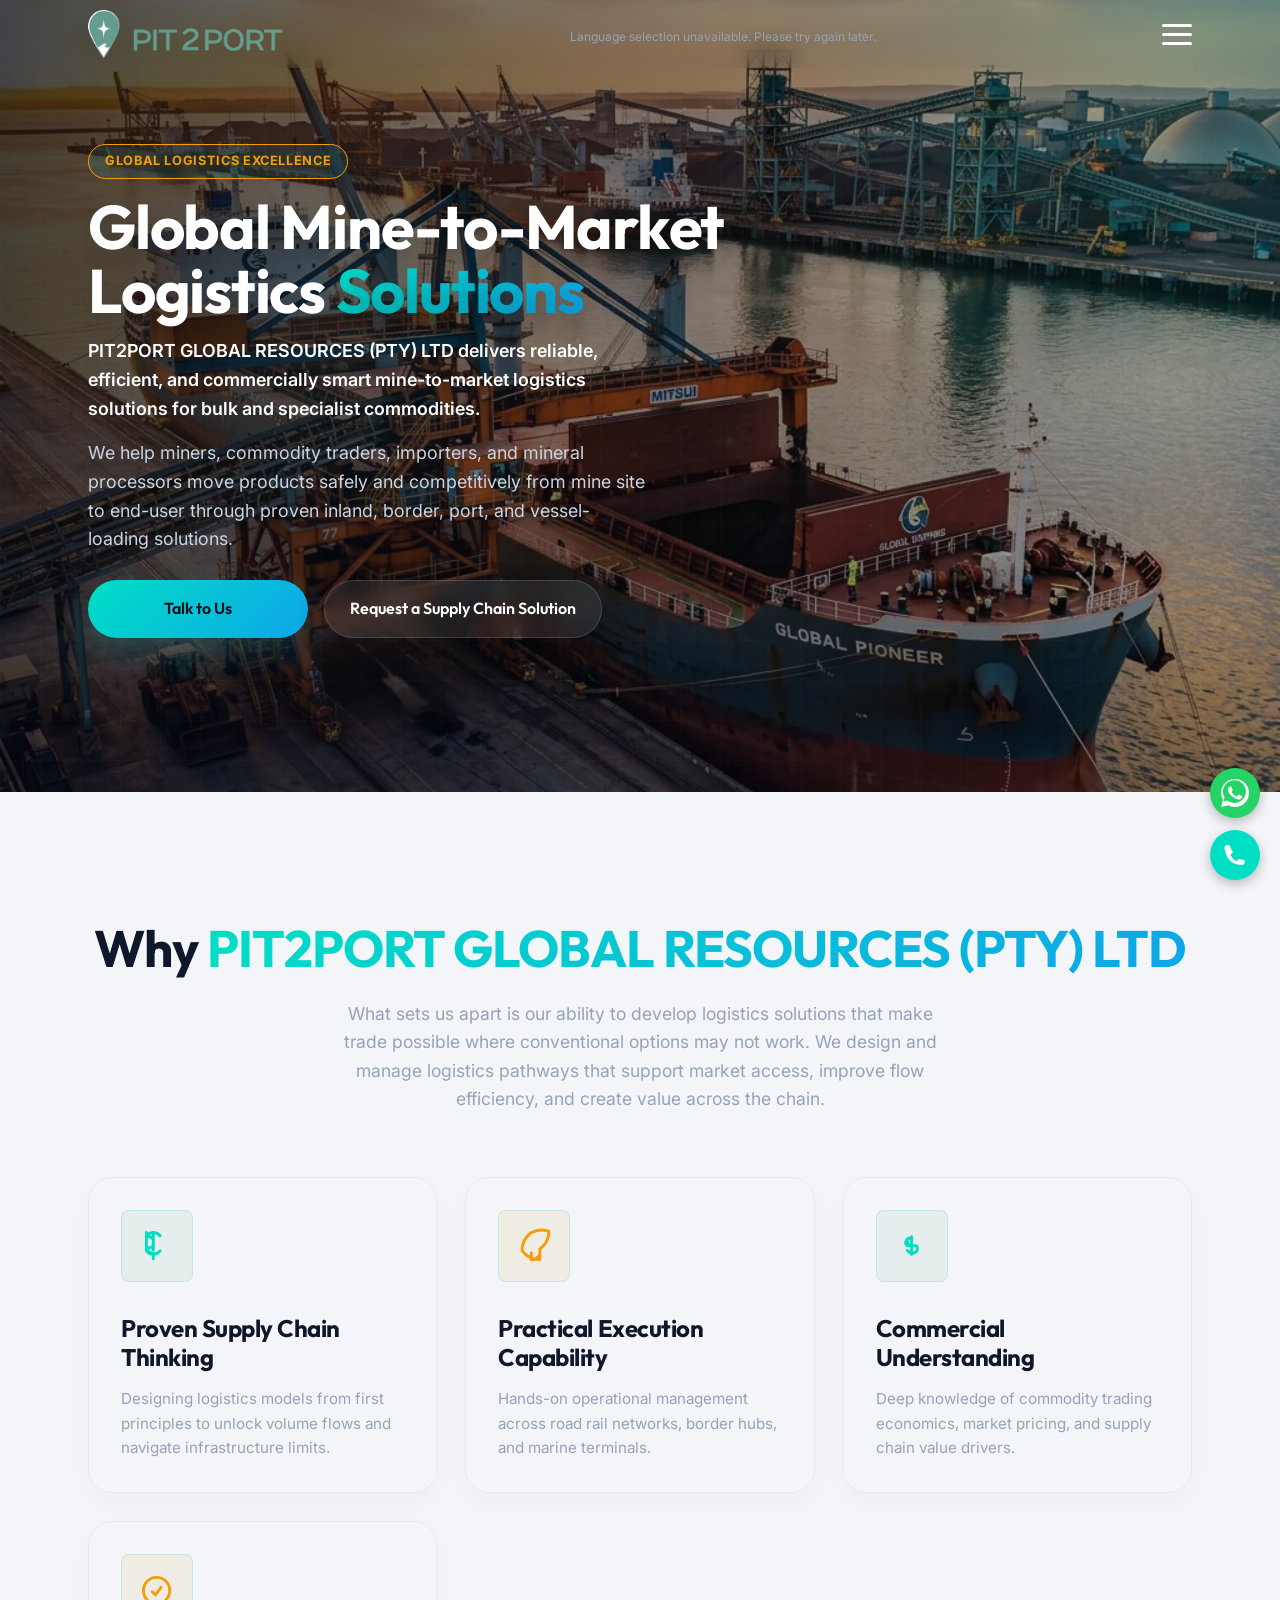
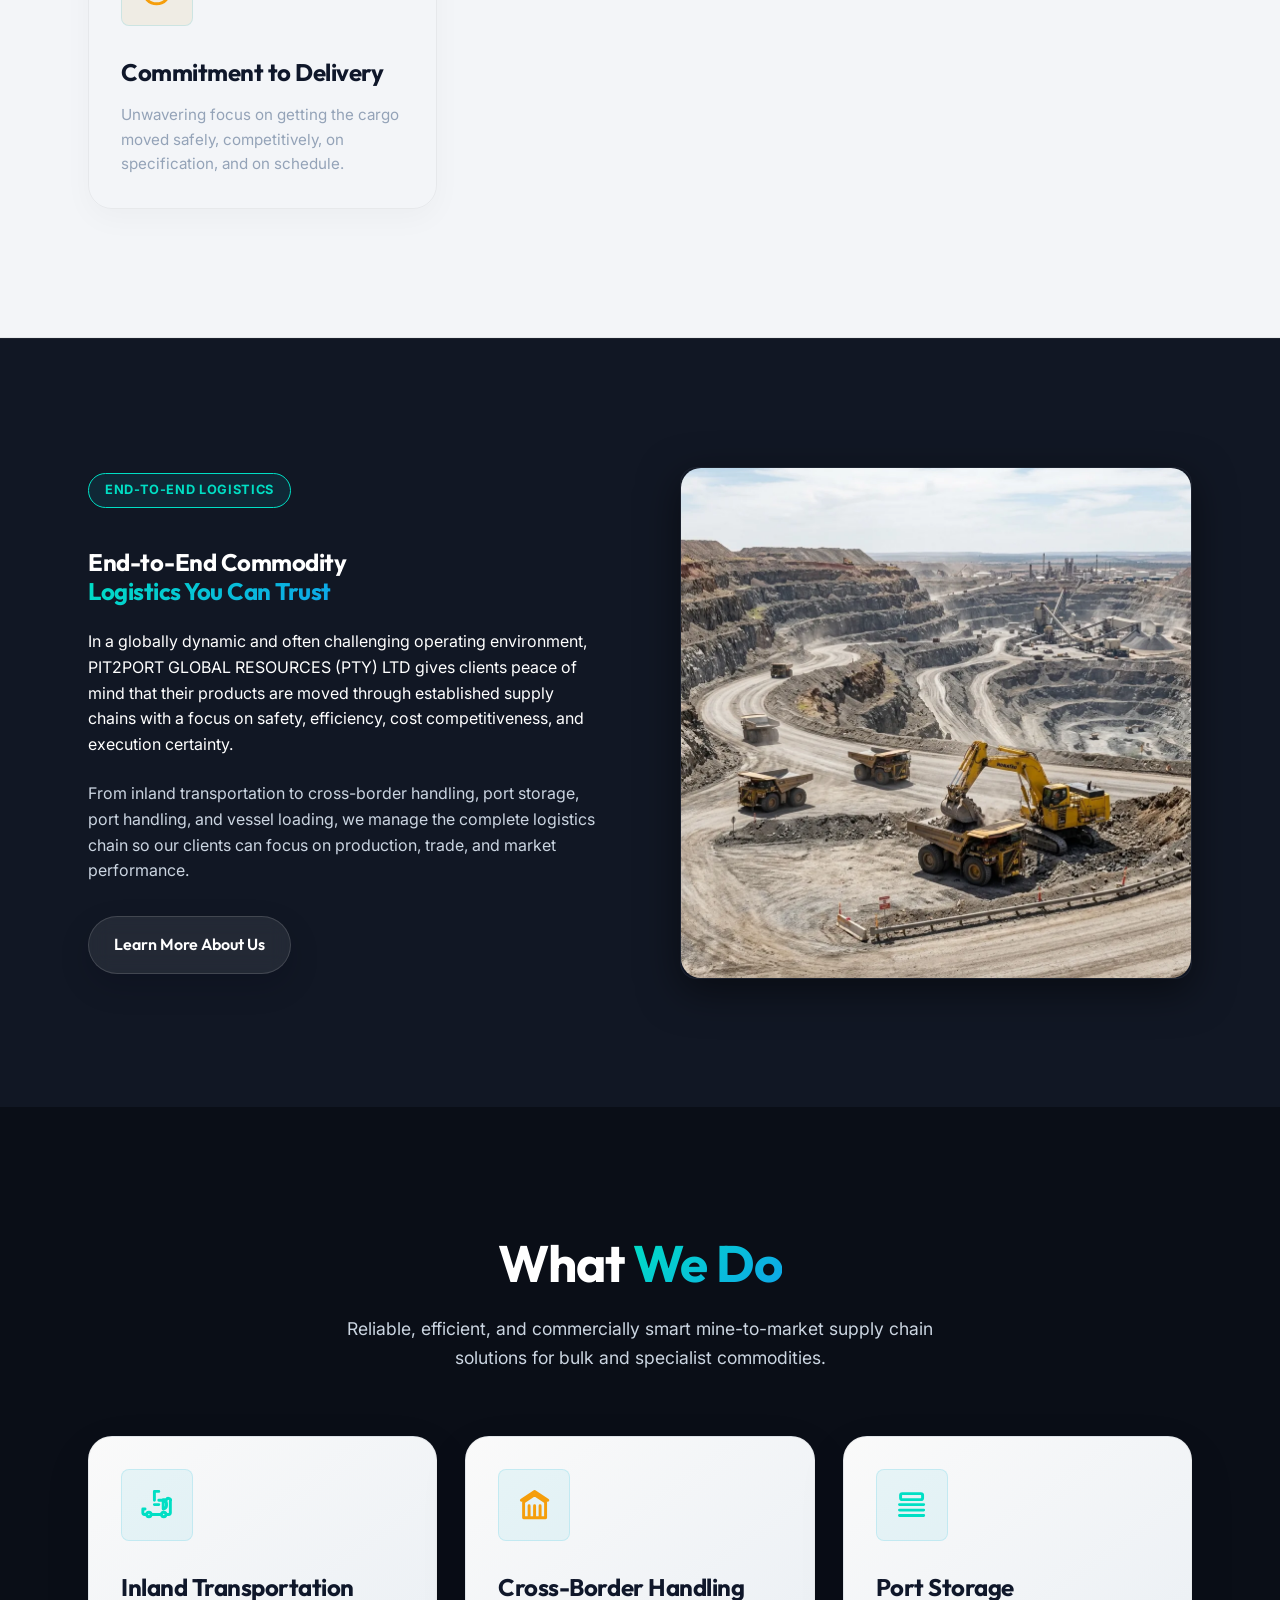
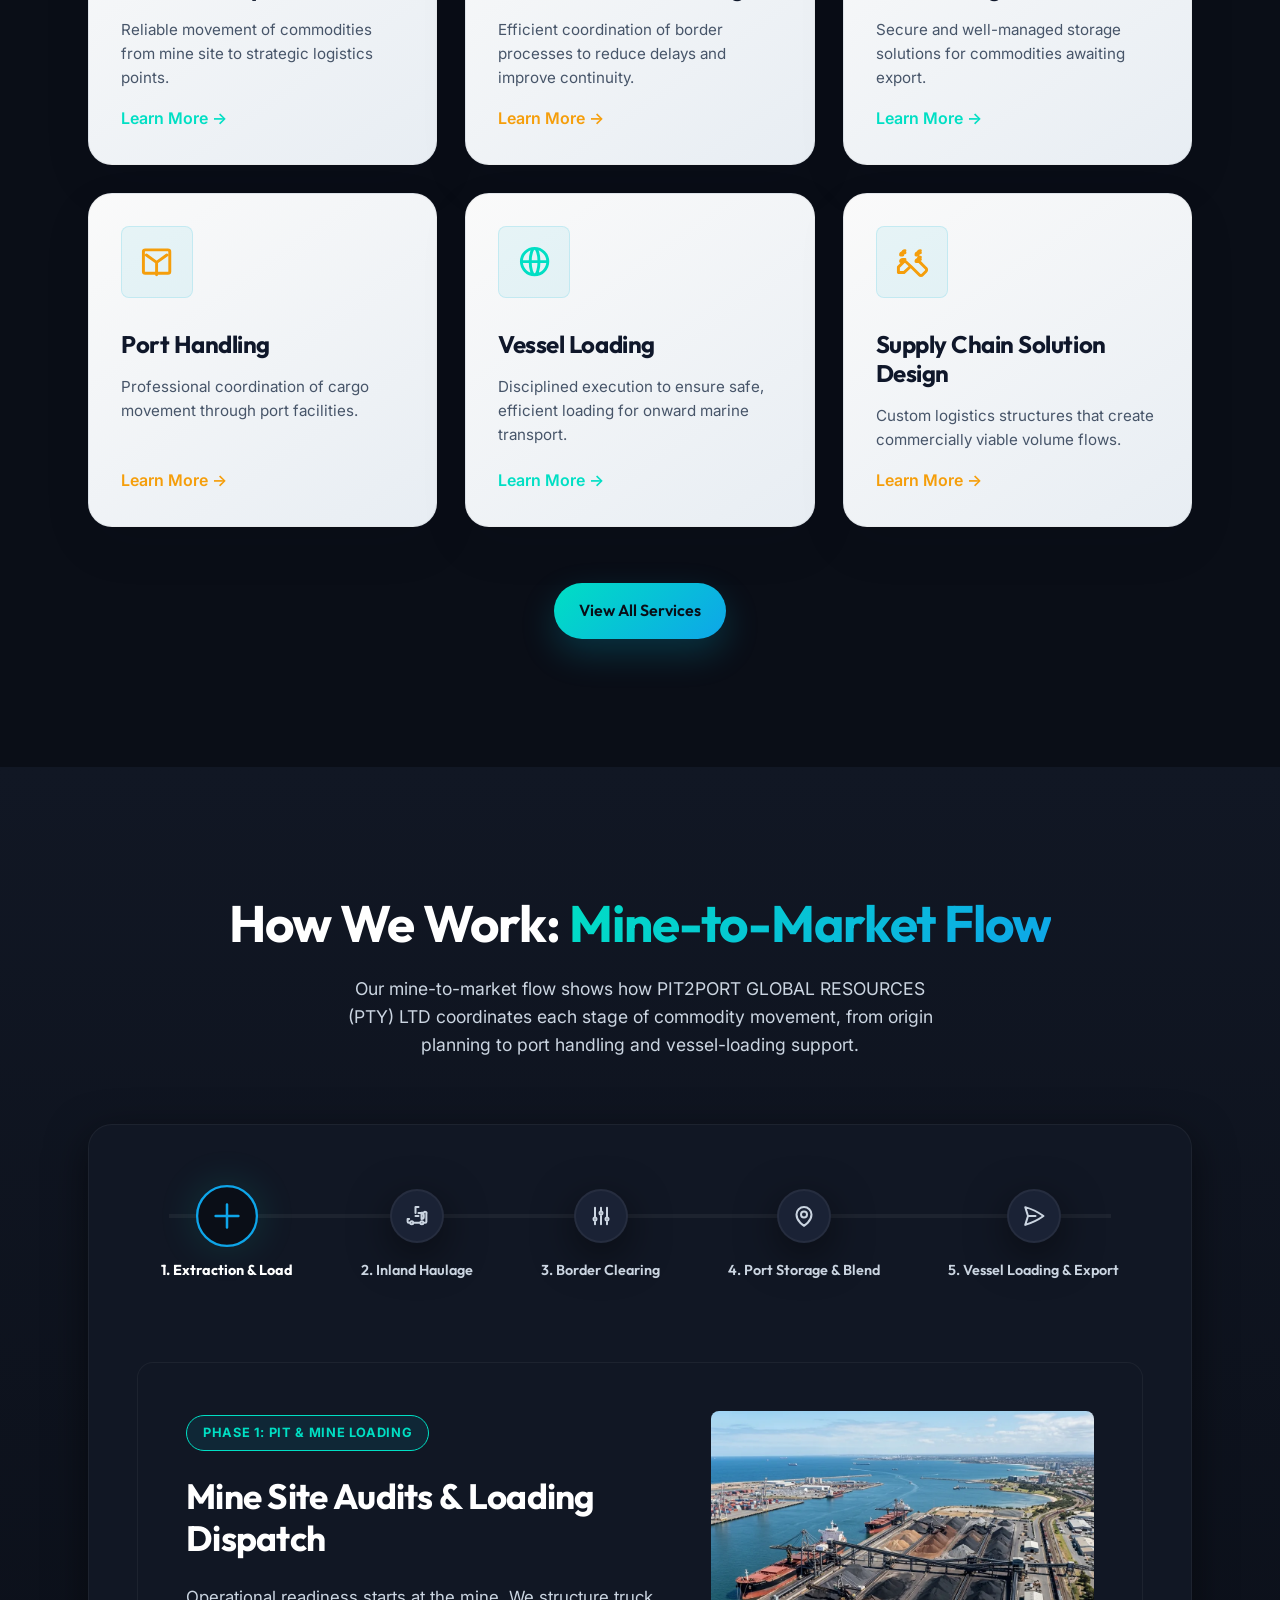
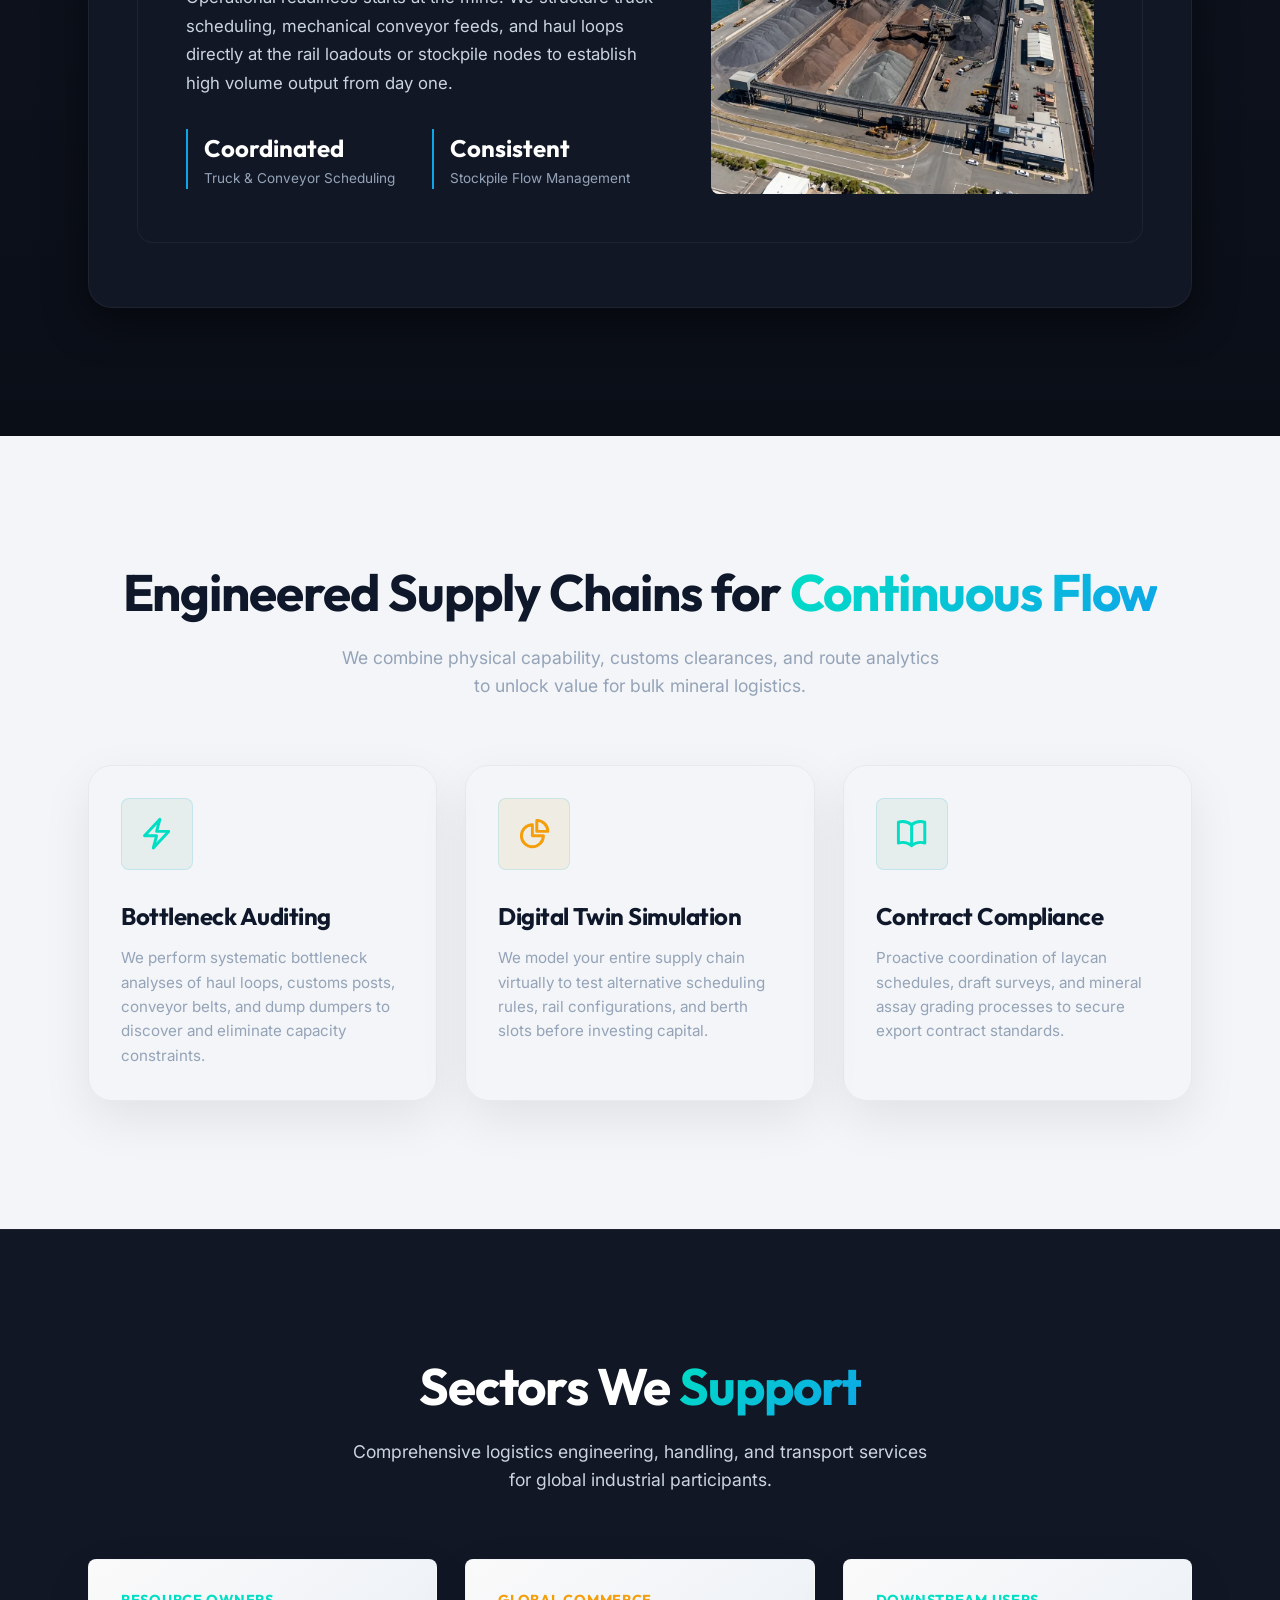
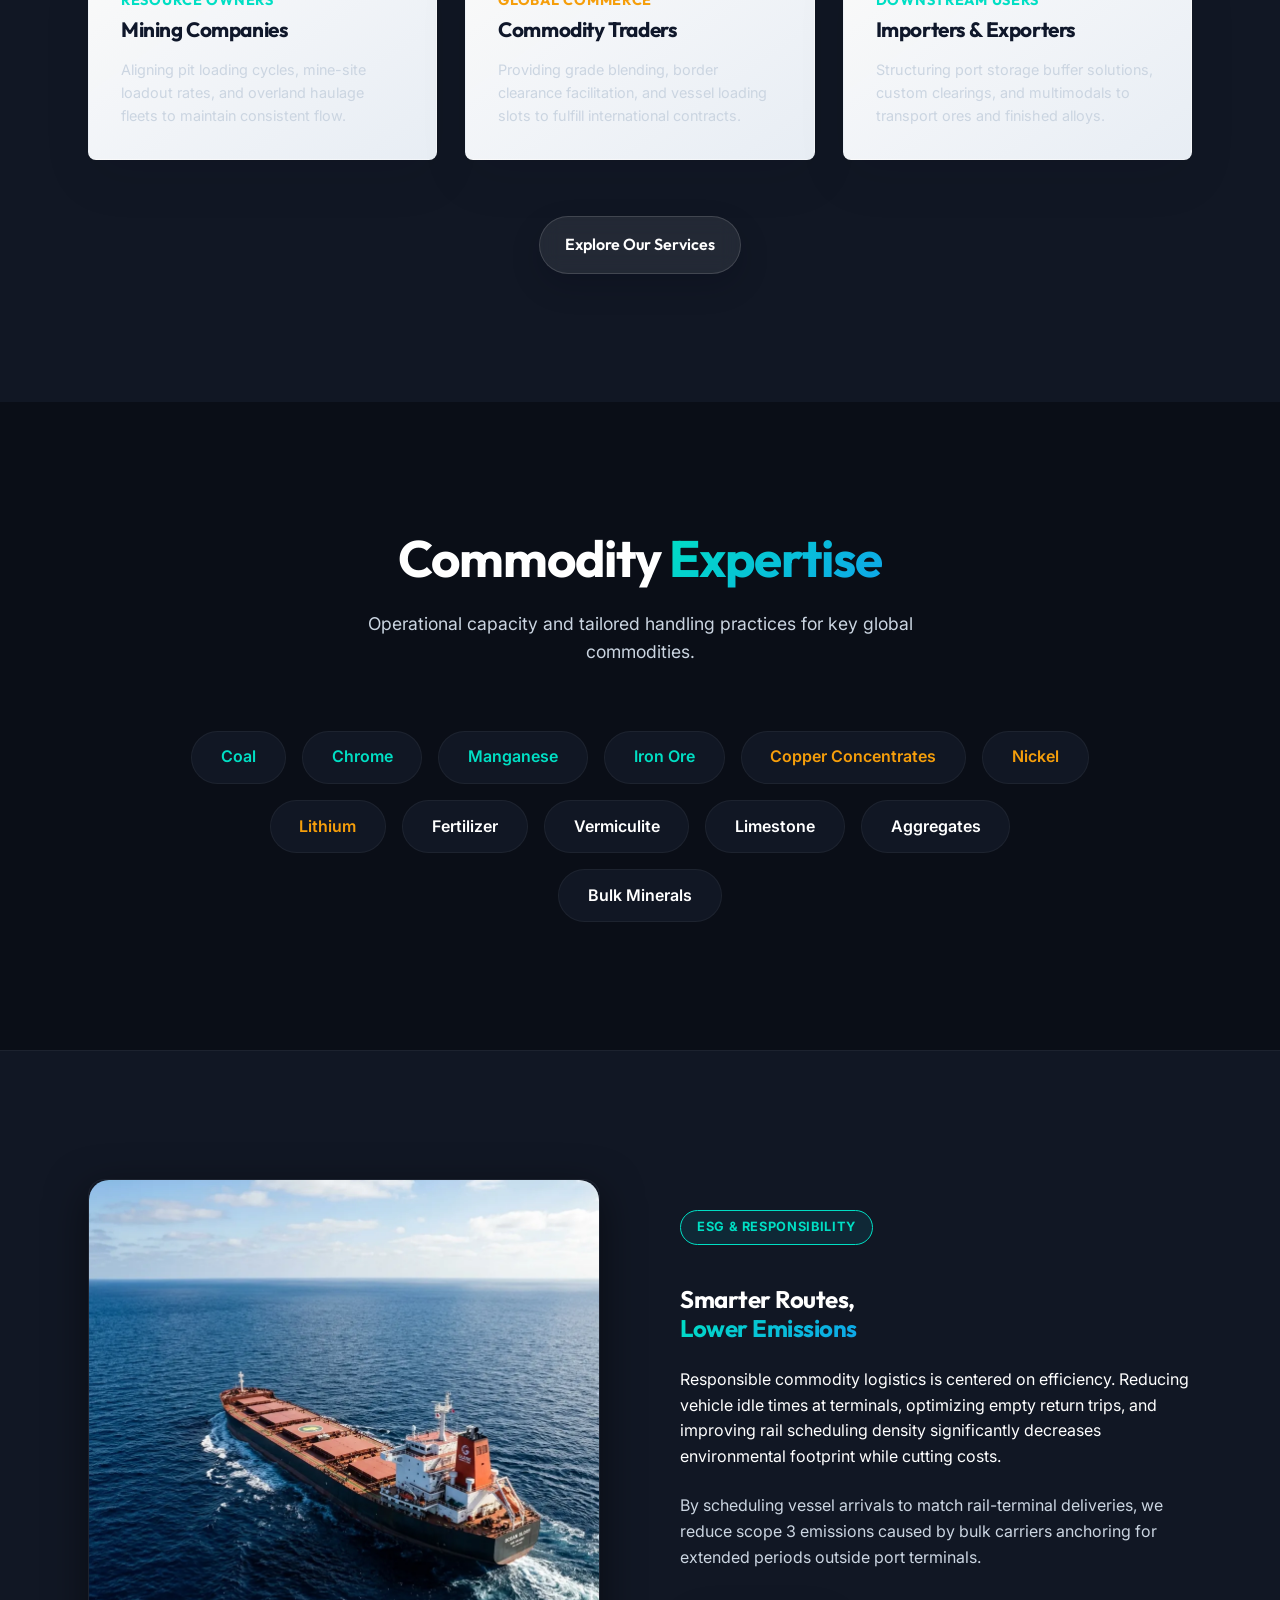
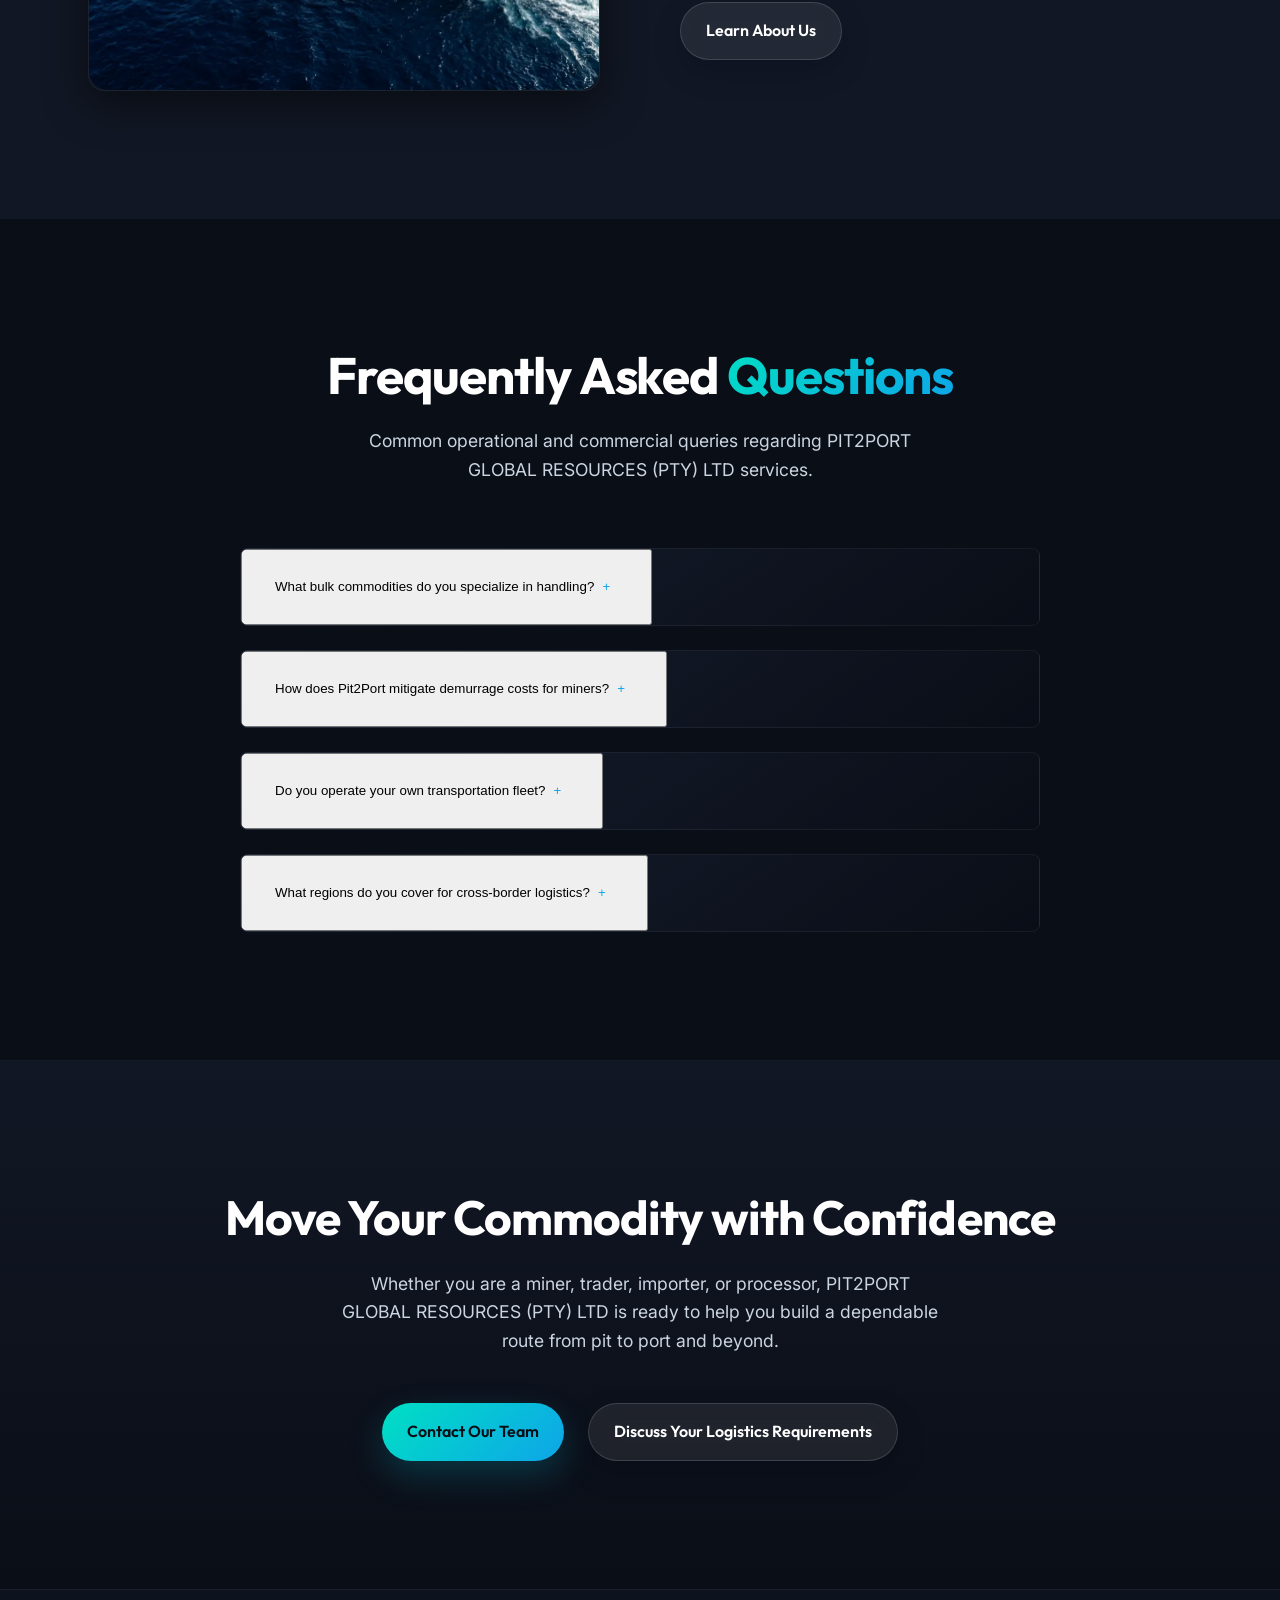
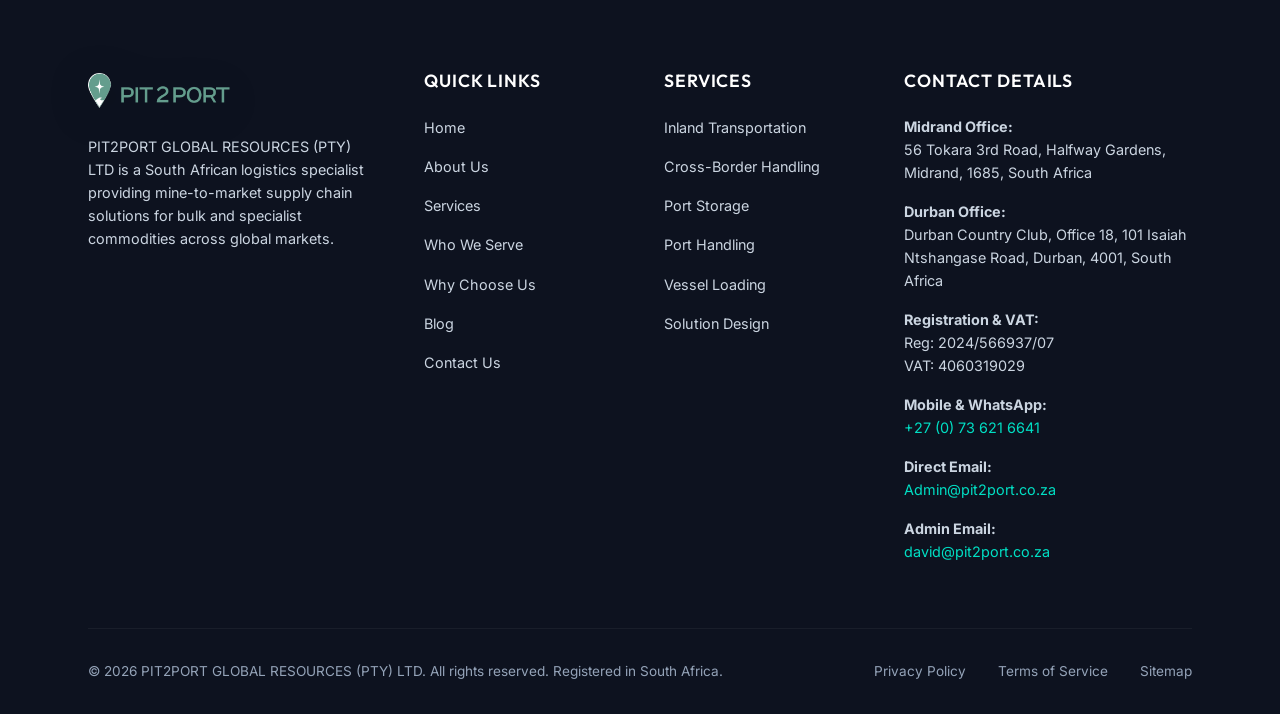
==== commit 0965fe5a: "Improve language selector and responsive layout Co-authored-by: Copilot <223556219+Copilot@users.nor" ====
--- a/index.html
+++ b/index.html
@@ -48,8 +48,8 @@
     <link rel="icon" type="image/png" href="images/logo.png" />
 
     <!-- Stylesheets -->
-    <link rel="stylesheet" href="css/style.css?v=mobilefix3" />
-    <link rel="stylesheet" href="css/responsive.css?v=language-drafts-2" />
+    <link rel="stylesheet" href="css/style.css?v=footer-layout-fix" />
+    <link rel="stylesheet" href="css/responsive.css?v=language-selector-4" />
 
     <!-- Structured Data (JSON-LD) -->
     <script type="application/ld+json">
@@ -1892,7 +1892,7 @@
     </div>
 
     <!-- Scripts -->
-    <script src="js/main.js?v=language-drafts-2"></script>
+    <script src="js/main.js?v=language-selector-10"></script>
     <script src="js/animations.js?v=mobilefix3"></script>
   </body>
 </html>
--- a/css/style.css
+++ b/css/style.css
@@ -581,7 +581,7 @@
   height: 100%;
 }
 
-.logo {
+.header .logo {
   display: flex;
   align-items: center;
   height: 100%;
--- a/css/responsive.css
+++ b/css/responsive.css
@@ -182,19 +182,12 @@
     padding: 0 0.25rem;
   }
 
-  .header .language-switcher-label {
-    font-size: 0.6rem;
-  }
-
-  .language-switcher-note {
-    display: none;
-  }
-
   .header #google_translate_element .goog-te-combo {
-    width: 118px;
-    max-width: 118px;
-    padding: 0.35rem 0.4rem;
-    font-size: 0.68rem;
+    width: 170px;
+    max-width: 170px;
+    min-height: 42px;
+    padding: 0.5rem 0.65rem;
+    font-size: 0.82rem;
   }
 
   .nav-link {
@@ -814,47 +807,62 @@
   display: flex;
   flex-direction: column;
   align-items: flex-start;
-  gap: 0.15rem;
+  gap: 0.35rem;
   padding: 0 0.25rem;
   color: var(--text-secondary);
-  font-size: 0.72rem;
+  font-size: 0.875rem;
   line-height: 1.3;
   flex: 0 0 auto;
   position: relative;
   z-index: 1001;
 }
 
-.language-switcher-label {
-  white-space: nowrap;
-  font-size: 0.65rem;
-}
-
-.language-switcher-note {
-  max-width: 150px;
+.language-switcher-status {
   color: var(--text-muted);
-  font-size: 0.65rem;
+  font-size: 0.75rem;
 }
 
 #google_translate_element .goog-te-gadget {
-  color: var(--text-secondary);
+  color: transparent;
   font-family: inherit;
-  font-size: 0.72rem;
+  font-size: 0;
+}
+
+#google_translate_element .goog-te-gadget > span {
+  display: none !important;
 }
 
 #google_translate_element .goog-te-combo {
-  width: 140px;
-  max-width: 140px;
+  width: 180px;
+  max-width: 180px;
+  min-height: 44px;
   margin: 0;
-  padding: 0.35rem 0.45rem;
-  border: 1px solid var(--glass-border);
-  border-radius: 8px;
+  padding: 0.55rem 0.75rem;
+  border: 1px solid rgba(255, 255, 255, 0.14);
+  border-radius: 12px;
   background: var(--bg-secondary);
   color: var(--text-primary);
-  font: inherit;
-}
-
-.goog-te-banner-frame.skiptranslate {
+  font: 500 0.9rem/1.3 'Inter', sans-serif;
+  cursor: pointer;
+  transition: border-color var(--transition-fast), box-shadow var(--transition-fast);
+}
+
+#google_translate_element .goog-te-combo:hover,
+#google_translate_element .goog-te-combo:focus-visible {
+  border-color: var(--accent-teal);
+  outline: none;
+  box-shadow: 0 0 0 3px rgba(0, 223, 196, 0.16);
+}
+
+.goog-te-banner-frame.skiptranslate,
+iframe.goog-te-banner-frame,
+iframe[id^=":"][id*="container"] {
+  display: none !important;
   z-index: 10000;
+}
+
+body {
+  top: 0 !important;
 }
 
 .sticky-bar-item.whatsapp {
